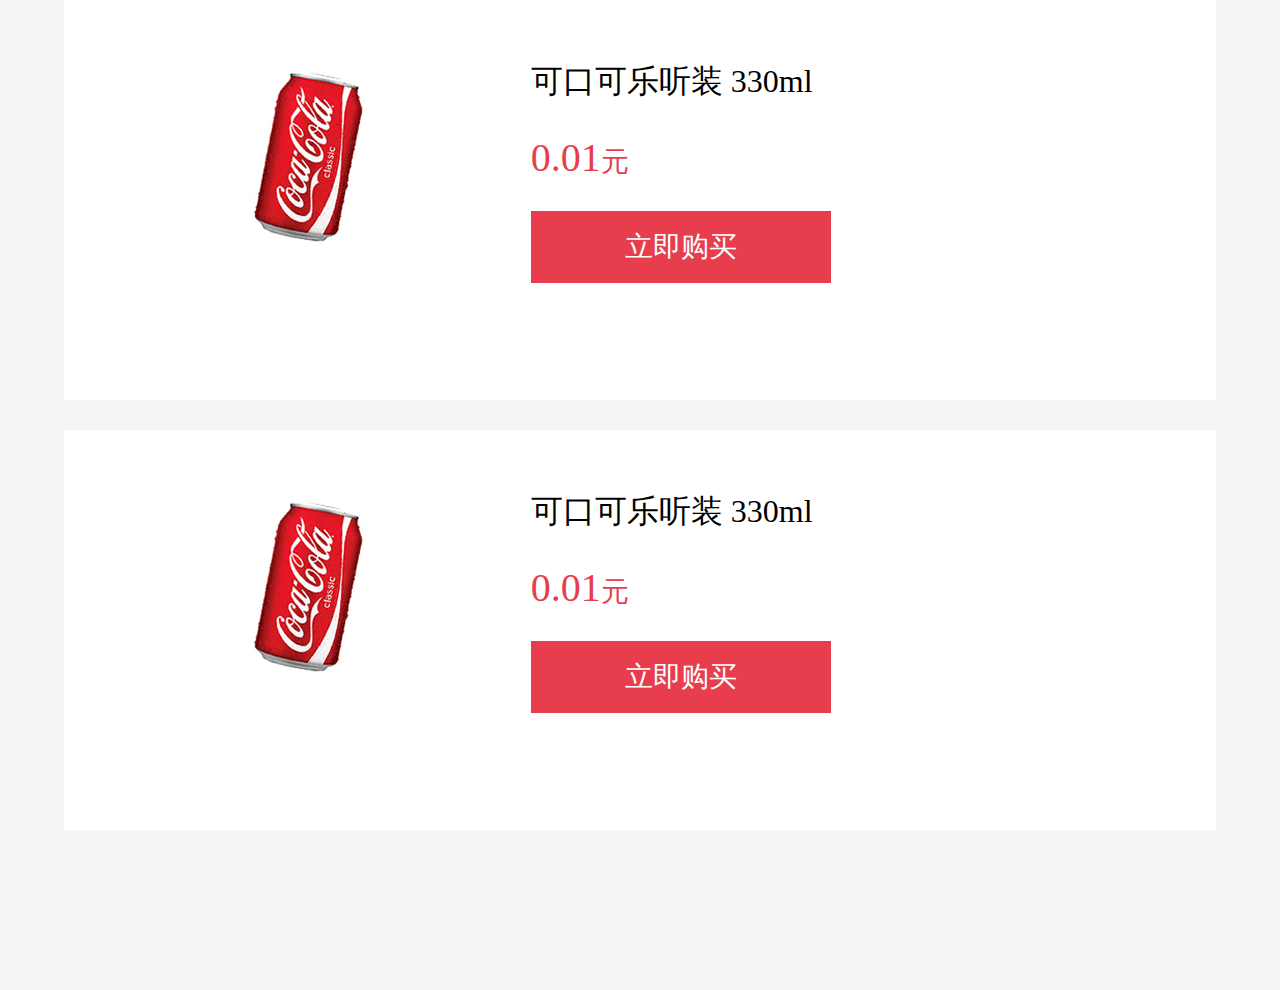
==== index.html @ e77fb910 "更新test" ====
<!DOCTYPE html>
<html>
<head lang="en">
    <meta charset="UTF-8">
    <meta name = "viewport" content="width=device-width,initial-scale=1.0,user-scalable = no">
    <meta name="apple-mobile-web-app-capable" content="yes">
    <meta name="apple-mobile-web-app-status-bar-style" content="black">
    <meta name="format-detection" content="email=no">
    <meta name="format-detection" content="telephone=no">
    <meta name="format-detection" content="address=no">
    <title>暴风商城</title>

    <link rel="stylesheet" href="css/reset.css" type="text/css"/>
    <link rel="stylesheet" href="css/index.css" type="text/css"/>

    <script src="js/jquery-1.7.2.min.js" type="text/javascript"></script>
    <script src="js/index.js" type="text/javascript"></script>
</head>
<body>

<!--content-->
<section class="content">
    <!--main-->
    <section class="main">
        <ul class="products">
            <li>
                <dl>
                    <dt><a href="#"><img src="images/keCo.png" alt=""/></a></dt>
                    <dd>
                        <h3 class="titleH">可口可乐听装 330ml</h3>
                        <p class="priceP">0.01<i>元</i></p>
                        <p><input type="submit" value="立即购买"  class="btnBuy"></p>
                    </dd>
                </dl>
            </li>
            <li>
                <dl>
                    <dt><a href="#"><img src="images/keCo.png" alt=""/></a></dt>
                    <dd>
                        <h3 class="titleH">可口可乐听装 330ml</h3>
                        <p class="priceP">0.01<i>元</i></p>
                        <p><input type="submit" value="立即购买"  class="btnBuy"></p>
                    </dd>
                </dl>
            </li>
        </ul>
    </section>
    <!--main end-->
</section>
<!--content end-->
</body>
</html>
---- css/index.css ----
html,body{
    height: 100%;
    background-color: #f5f5f5;
}
.top{
    width: 90%;
    height: 1rem;
    line-height: 1rem;
    font-size: 0.36rem;
    text-align: left;
    background: #e73d4d;
    color: #fff;
    padding-left: 10%;
}
.top span{
    position: absolute;
    left:0.6rem;
    top:0.01rem;
    display: block;
}
.top span:before{
    content: "";
    width: 0.22rem;
    height: 0.22rem;
    border-top:2px solid #fff;
    border-left:2px solid #fff;
    transform: rotate(-45deg);
    -webkit-transform: rotate(-45deg);
    position: absolute;
    left:-0.2rem;
    top:0.35rem;
}
.content{
  padding-bottom: 1.3rem;
}
.main{
    width: 90%;
    margin: 0 auto;
}
.logoImg{
    text-align: center;
    font-size: .32rem;
    margin: .65rem 0;
}

/*home*/
.products li{
    background-color: #fff;
    margin-bottom: .3rem;
    min-height: 4rem;
}
.products li dl{
    padding: .6rem .3rem .2rem;
    overflow: hidden;
}
.products dl dt{
    float: left;
    width: 40%
}
.products dl dd{
    width: 60%;
    float: left;
}
.products dl dt img{
    max-width: 90%;
    display: block;
    margin: 0 auto;
}
.products dl dd .titleH{
    font-size: .32rem;
    color: #000;
    margin-bottom: .3rem;
}
.products dl dd .priceP{
    color: #e73d4d;
    font-size: .4rem;
    margin-bottom: .3rem;
}
.products dl dd .priceP i{
    font-size: .28rem;
}
.btnBuy {
    width: 3rem;
    height: .72rem;
    line-height: .72rem;
    text-align: center;
    display: block;
    background-color: #e73d4d;
    color: #fff;
    font-size: .28rem;
}
/*login*/
.loginMain{
 font-size: .28rem;
}
.loginMain ul li{
    margin-top: .2rem;
    position: relative;
}
.loginMain ul li input{
    height: .94rem;
    width: 96%;
    line-height: .94rem;
    border: 1px  solid #dfdfdf;
    padding-left: .28rem;

}
.loginMain ul li span {
    display: none;
    color: #e73d4d;
    position: absolute;
    top: -9px;
    left: 20px;
}
.btnGroup{
    margin: .3rem 0;
}
.btnGroup .btnLogin{
    width:100%;
    height: .96rem;
    line-height: .96rem;
    display: inline-block;
    background-color: #e73d4d;
    color: #fff;
    text-align: center;
    font-size: .28rem;
}
.loginExtra{
    overflow: hidden;
}
.checkChange {
    width: 17px;
    height: 17px;
    display: inline-block;
    background: url("../images/ico/icoBox.png") no-repeat;
    background-position: -18px -1px;
    float: left;
    cursor: pointer;
    margin-left: -17px;
}
.checked {
    background-position: 0px -1px;
}
.loginExtra input {
    width: 17px;
    height: 17px;
    display: inline-block;
    filter: alpha(opacity=0);
    -moz-opacity: 0;
    -khtml-opacity: 0;
    opacity: 0;
    float: left;
    position: relative;
    z-index: -9999;
}
.loginExtra label {
    float: left;
}
.loginExtra a, .loginExtra label {
    color: #666;
    padding: 0 5px;
    height: .3rem;
    line-height: .3rem;
    display: inline-block;
}
.otherLogin{
    text-align: center;
    margin:40px 0 0;
    border-top: 1px solid #dfdfdf;
}
.otherLogin span{
    width: 2rem;
    height: .3rem;
    line-height: .3rem;
    text-align: center;
    display: block;
    position: absolute;
    left: 50%;
    margin-left: -50px;
    margin-top: -8px;
    z-index: 999;
    color: #666;
    background-color: #f5f5f5;
}
.otherLogin p a{
    display: inline-block;
    width: 51px;
    height: 51px;
    background: url("../images/ico/icoBox.png") no-repeat;
    margin-right: 30px;
    margin-top: 30px;
}
.otherLogin p a.sinA{
    background-position: -54px -23px;
}
.otherLogin p a.QQ{
    background-position: -108px -23px;
}
.otherLogin p a.weiXin{
    background-position: 0px -23px;
}
.registerOther{
    display: flex;
    justify-content:center;
    display: -webkit-box; /* Chrome 4+, Safari 3.1, iOS Safari 3.2+ */
    display: -moz-box; /* Firefox 17- */
    display: -webkit-flex; /* Chrome 21+, Safari 6.1+, iOS Safari 7+, Opera 15/16 */
    display: -moz-flex; /* Firefox 18+ */
    display: -ms-flexbox; /* IE 10 */
    display: flex; /* Chrome 29+, Firefox 22+, IE 11+, Opera 12.1/17/18, Android 4.4+ */
    margin: .3rem 0;
    height: .3rem;
    line-height: .3rem;
    color:#666;
}
.registerOther a{
    color: #666;
    font-size: .28rem;
}
.registerOther i.line{
    font-style: normal;
    padding: 0 .2rem;
}
.inputIn li input.inTextM {
    width: 50%;
}
.mobileMess{
    display: inline-block;
    width: 43%;
    margin-left: 1%;
    float: right;
}
.mobileMess a{
    display: inline-block;
    width: 100%;
    height: .92rem;
    border: 1px solid #e73d4d;
    background-color: #fffae5;
    color: #e73d4d;
    font-size: .16rem;
    text-align: center;
    line-height:.92rem;;
}
.mobileMess  img{
    width: 100%;
    height: .94rem;
}
.mobMess{
    float: right;
    position: absolute;
    right: 0;
    top: 0.2rem;
}
.mobMess a{
    display: block;
    width: 2rem;
    height: .6rem;
    line-height: .6rem;
    text-align: center;
    background-color: #e73d4d;
    border-radius: .3rem;
    color: #fff;
    font-size: .24rem;
}
.loginExtra a{
    color: #e73d4d;
}
/*payBy*/
.payTop{
    margin: .3rem 0;
}
.payTop p{
    font-size: .32rem;
    margin-bottom: .2rem;
}
.payTop ul{
    overflow: hidden;
}
.payTop ul li{
    width: 2.7rem;
    height: .86rem;
    border: 1px solid #ccc;
    float: left;
    margin-right: .25rem;
    margin-bottom: .25rem;
}
.payTop ul li:nth-child(2n){
    margin-right: 0;
}
/*address*/
.addressBo,.card,.goodsList{
    background-color: #fff;
    margin: 0 auto;
    padding: 5%;
    margin-bottom: .3rem;
}
.addressBo ul{
    display: flex;
    justify-content:space-between;
    display: -webkit-box; /* Chrome 4+, Safari 3.1, iOS Safari 3.2+ */
    display: -moz-box; /* Firefox 17- */
    display: -webkit-flex; /* Chrome 21+, Safari 6.1+, iOS Safari 7+, Opera 15/16 */
    display: -moz-flex; /* Firefox 18+ */
    display: -ms-flexbox; /* IE 10 */
    display: flex; /* Chrome 29+, Firefox 22+, IE 11+, Opera 12.1/17/18, Android 4.4+ */
    font-size: .24rem;
}
.addressBo ul li{
    position: relative;
    font-size: .28rem;
    color: #666;
}
.addressBo ul li:nth-child(1){
    width: 70%;
    float: left;
}
.addressBo ul li:nth-child(2){
    width: 30%;
    float: left;
}
.sendBy ul li:nth-child(1){
    width: 30%;
    float: left;
}
.sendBy ul li:nth-child(2){
    width: 60%;
    text-align: right;
    padding-right: 10%;
    float: left;
}
.addressBo p{
    line-height: .48rem;
}
.addressBo ul li span{
    display: block;
}
.addAdd i:nth-child(1){
    width: .34rem;
    height: .34rem;
    line-height: .34rem;
    border: 1px solid #666;
    display: inline-block;
    text-align: center;
    -webkit-border-radius: .1rem;
    border-radius: .1rem;
    margin-right: .1rem;
    font-size: .28rem;
}
.addressBo ul li b{
    font-size: .32rem;
    color: #000;
}
.addressBo ul li span:before{
    content: "";
    width: 0.24rem;
    height: 0.24rem;
    border-bottom:2px solid #ccc;
    border-right:2px solid #ccc;
    transform: rotate(-45deg);
    -webkit-transform: rotate(-45deg);
    position: absolute;
    right:0.2rem;
    top: 50%;
    margin-top: -0.12rem;
}
.noMar{
    margin: 0;
}
.card{
    margin-bottom: 0;
}
.card span{
    font-size: .28rem;
    display: block;
    width: 1.78rem;
    height: .78rem;
    line-height: .78rem;
    text-align: center;
    border: 1px solid #ccc;
    float: left;
    margin-right: .1rem;
}
.card .cardBox{
    margin: .2rem 0;
}
.card .cardBox p.carT{
    display: flex;
    justify-content:space-between;
    display: -webkit-box; /* Chrome 4+, Safari 3.1, iOS Safari 3.2+ */
    display: -moz-box; /* Firefox 17- */
    display: -webkit-flex; /* Chrome 21+, Safari 6.1+, iOS Safari 7+, Opera 15/16 */
    display: -moz-flex; /* Firefox 18+ */
    display: -ms-flexbox; /* IE 10 */
    display: flex; /* Chrome 29+, Firefox 22+, IE 11+, Opera 12.1/17/18, Android 4.4+ */
}
h3{
    font-size: .28rem;
    color: #666;
}
.card .cardBox span.selected{
    border: 1px solid #e73d4d;
    color: #e73d4d;
}
.carExtr{
    height: .6rem;
    display: none;
}
.carExtr input{
    width: 94%;
    height: .6rem;
    line-height: .6rem;
    padding-left: 5%;
    border: 1px solid #ccc;
    vertical-align: top;
    margin-top: .2rem;
}
.carExtr input:focus{
    border: 1px solid #e73d4d;
}
.borBtoom{
    border-bottom: 1px solid #eee;
}
.Discount{
    display: block;
    display: flex;
    justify-content: space-between;
    display: -webkit-box; /* Chrome 4+, Safari 3.1, iOS Safari 3.2+ */
    display: -moz-box; /* Firefox 17- */
    display: -webkit-flex; /* Chrome 21+, Safari 6.1+, iOS Safari 7+, Opera 15/16 */
    display: -moz-flex; /* Firefox 18+ */
    display: -ms-flexbox; /* IE 10 */
    display: flex; /* Chrome 29+, Firefox 22+, IE 11+, Opera 12.1/17/18, Android 4.4+ */
}
.Discount input{
    width: 60%;
}
.Discount .button{
    width: 1.5rem;
    height: .64rem;
    line-height: .64rem;
    border: 1px solid #ccc;
    margin-top: .2rem;
    text-align: center;
    background-color: #fff;
    padding: 0;
    color: #666;
}
.goodsList{
    display: flex;
    justify-content: space-between;
    font-size: .24rem;
    margin: .3rem 0 0;
    display: -webkit-box; /* Chrome 4+, Safari 3.1, iOS Safari 3.2+ */
    display: -moz-box; /* Firefox 17- */
    display: -webkit-flex; /* Chrome 21+, Safari 6.1+, iOS Safari 7+, Opera 15/16 */
    display: -moz-flex; /* Firefox 18+ */
    display: -ms-flexbox; /* IE 10 */
    display: flex; /* Chrome 29+, Firefox 22+, IE 11+, Opera 12.1/17/18, Android 4.4+ */
}
.goodsList h3{
    font-size: .24rem;
}
.goodsList img{
    width:100%;
    height: .7rem;
    display: block;
}
.goodsList div:nth-child(1){
    width: 15%;
}
.goodsList div:nth-child(2){
    width: 70%;
}
.goodsList div:nth-child(3){
    width: 15%;
}
.colorOr{
    color: #e73d4d;
}
.goodsInfo ul{
    font-size: .28rem;
    color: #666;
}
/*pay*/
.pay{
    display: flex;
    justify-content: space-between;
    display: -webkit-box; /* Chrome 4+, Safari 3.1, iOS Safari 3.2+ */
    display: -moz-box; /* Firefox 17- */
    display: -webkit-flex; /* Chrome 21+, Safari 6.1+, iOS Safari 7+, Opera 15/16 */
    display: -moz-flex; /* Firefox 18+ */
    display: -ms-flexbox; /* IE 10 */
    display: flex; /* Chrome 29+, Firefox 22+, IE 11+, Opera 12.1/17/18, Android 4.4+ */
    width: 100%;
    height: 1rem;
    line-height: 1rem;
    text-align: center;
    font-size: 0.36rem;
    position: fixed;
    bottom: 0;
    left: 0;
    background-color: #e73d4d;
    border-top: 1px solid #dfdfdf;
}
.pay a{
    width: 50%;
    height: 1rem;
    line-height: 1rem;
    text-align: center;
    font-size: .36rem;
    display: block;
    color: #fff;
}
.pay a:nth-child(1){
    background-color: #fff;
    color: #e73d4d;
}
/*�޸ĵ�ַ*/
.modifyAd{
    margin: .3rem 0 .3rem;
    background-color: #fff;
}
.modifyAd li{
    height: .8rem;
    line-height: .8rem;
    border-bottom: 1px solid #ccc;
    padding: .2rem;
    display: flex;
    justify-content: space-between;
    display: -webkit-box; /* Chrome 4+, Safari 3.1, iOS Safari 3.2+ */
    display: -moz-box; /* Firefox 17- */
    display: -webkit-flex; /* Chrome 21+, Safari 6.1+, iOS Safari 7+, Opera 15/16 */
    display: -moz-flex; /* Firefox 18+ */
    display: -ms-flexbox; /* IE 10 */
    display: flex; /* Chrome 29+, Firefox 22+, IE 11+, Opera 12.1/17/18, Android 4.4+ */
}
.modifyAd li label{
     font-size: .28rem;
     color: #999;
     width: 20%;
 }
.modifyAd li input{
    font-size: .28rem;
    color: #000;
    width:77%;
    padding-left: 3%;
    border: none;
}
.del a:nth-child(1){
    color: #999;
}
.saveAdd a:nth-child(1){
    width: 100%;
    background-color: #e73d4d;
    color: #fff;
}
.manageAd{
    background-color: #fff;
}
.manageAd li{
    padding: 5%;
    display: flex;
    justify-content: space-between;
    display: -webkit-box; /* Chrome 4+, Safari 3.1, iOS Safari 3.2+ */
    display: -moz-box; /* Firefox 17- */
    display: -webkit-flex; /* Chrome 21+, Safari 6.1+, iOS Safari 7+, Opera 15/16 */
    display: -moz-flex; /* Firefox 18+ */
    display: -ms-flexbox; /* IE 10 */
    display: flex; /* Chrome 29+, Firefox 22+, IE 11+, Opera 12.1/17/18, Android 4.4+ */
    border-bottom: 1px solid #eee;
    position: relative;
}
.manageAd .befTar{
    width: 10%;
    text-align: center;
    position: relative;
}
.manageAd .befTar span{
    width: .46rem;
    height: .46rem;
    line-height: .46rem;
    text-align: center;
    color: #fff;
    background-color: #fff;
    border: 1px solid #ccc;
    border-radius: 50%;
    font-size: .36rem;
    display: block;
    position: absolute;
    left: 50%;
    top: 50%;
    margin-top: -.23rem;
    margin-left: -.23rem;
}
.manageAd .selected span{
    background-color: #e73d4d;
    border: 1px solid #e73d4d;
}
.manageAd .addBox{
    width: 70%;
    font-size: .28rem;
}
.manageAd .addBox p{
    color: #666;
    line-height: .38rem;
}
.manageAd .addTarget{
    width: 15%;
}
.addTarget a{
    display: block;
    width: 100%;
    height: 1rem;
}
.addTarget span,.manageAd .befTar span{
    display: block;
}
.addTarget span:before {
    content: "";
    width: 0.25rem;
    height: 0.25rem;
    border-bottom: 2px solid #ccc;
    border-right: 2px solid #ccc;
    transform: rotate(-45deg);
    -webkit-transform: rotate(-45deg);
    position: absolute;
    right: 0.4rem;
    top: 50%;
    margin-top: -0.125rem;
}
.manageAd .befTar span:before {
    content: "";
    width: 0.22rem;
    height: 0.12rem;
    border-top: 3px solid #fff;
    border-right: 3px solid #fff;
    position: absolute;
    left: 0.08rem;
    top: 50%;
    margin-top: -0.15rem;
    transform:rotate(125deg);
    -webkit-transform: rotate(125deg);
}

/**/
/*order*/
.listInfo{
    padding: 5%;
    background-color: #fff;
    margin-bottom: .3rem;
}
.listInfo table{
    font-size: .28rem;
    color: #666;
}
.listInfo table b{
    color: #000;
}
.listInfo table tr{
    display: flex;
    justify-content: space-between;
    display: -webkit-box; /* Chrome 4+, Safari 3.1, iOS Safari 3.2+ */
    display: -moz-box; /* Firefox 17- */
    display: -webkit-flex; /* Chrome 21+, Safari 6.1+, iOS Safari 7+, Opera 15/16 */
    display: -moz-flex; /* Firefox 18+ */
    display: -ms-flexbox; /* IE 10 */
    display: flex; /* Chrome 29+, Firefox 22+, IE 11+, Opera 12.1/17/18, Android 4.4+ */
}
.listInfo table td{
    line-height: .42rem;
}
.listInfo table td:nth-child(1){
    width:25%;
    text-align: right;
    padding-right: 5%;
}
.listInfo table td:nth-child(2){
    width: 70%;
}
.gdList{
    background-color: #fff;
}
.gdList .listTitle{
    font-size: .28rem;
    color: #999;
    height: .6rem;
    line-height: .6rem;
    border-bottom: 1px solid  #dfdfdf;
    padding:2% 5%;
}
.gdListInfo{
    padding: 2% 5%;
}
.gdListInfo tr td{
    float: left;
    font-size: .28rem;
    padding: 2% 0 .3rem;
}
.gdListInfo tr td:nth-child(1){
    width: 20%;
}
.gdListInfo tr td:nth-child(2){
    padding:2% 2% .3rem 4%;
    width: 54%;
}
.gdListInfo tr td:nth-child(3){
    width: 20%;
}
.gdListInfo tr td:nth-child(3) a{
    display: block;
    width: 98%;
    height: .6rem;
    line-height: .6rem;
    text-align: center;
    border: 1px solid #ccc;
    -webkit-border-radius: 2rem;
    border-radius: .2rem;
}
.gdListInfo tr td:nth-child(1) img{
    width: 96%;
    border: 1px solid #ccc;
    padding: 2%;
}
.gdListInfo h3 a{
    color: #000;
}
.payOrder{
    background-color: #fff;
}
.payOrder span{
    width: 44%;
    font-size: .32rem;
    color: #e73d4d;
    display: block;
    float: left;
    background-color: #fff;
    text-align: left;
    padding-left: 4%;
}
.payOrder a{
    font-size: .32rem;
    width: 27%;
    display: block;
    float: right;
    background-color: #e73d4d;
}
.payOrder a.cancel{
    background-color: #fff;
    color: #999;
}
.wuLiu a{
    background-color: #fff;
    color: #999;
    border: 1px solid #ccc;
    height: .6rem;
    line-height: .6rem;
    margin-top: .2rem;
    margin-right: .1rem;
    -webkit-border-radius: 2rem;
    border-radius: .2rem;
}
/*��������*/
.contentOrderC{
    bottom: 0;
}
.orderStateBox{
    background-color: #fff;
    margin-bottom: .3rem;
}
.orderState{
    padding: 2% 4%;
    overflow: hidden;
}
.orderState .orderStateL{
    font-size: .28rem;
    color: #666;
    float: left;
    line-height: .32rem;
    padding: 4% 0;
}
.orderState .orderStateR{
    font-size: .30rem;
    color: #e73d4d;
    float: right;
    line-height: .6rem;
}
.orderList{
    border: 1px solid #dfdfdf;
    border-left: 0;
    border-right: 0;
}
.orderBtnGroup{
    height: .64rem;
    overflow: hidden;
    padding:4%;
}
.orderBtnGroup a{
    display: block;
    float: right;
    width: 1.58rem;
    height: .64rem;
    line-height: .64rem;
    text-align: center;
    border: 1px solid #dfdfdf;
    -webkit-border-radius: 2rem;
    border-radius: .2rem;
    margin-left: .3rem;
    font-size: .28rem;
}
.orderBtnGroup a.payBtn{
    background-color: #e73d4d;
    border: 1px solid #e73d4d;
    color: #fff;
}

/*���������˵�*/
.cityBox{
    font-size: .28rem;
    color: #000;
    width: 77%;
    padding-left: 3%;
    border: none;
}
.diZhi{
    height: .5rem;
    line-height: .5rem;
    padding-left: .2rem;
    font-size: .28rem;
}
.lineDiZhi{
    display: block;
    height: .3rem;
    width: .1rem;
    background-color: #e73d4d;
    float: left;
}
.titleSpan{
    float: left;
    height: .3rem;
    line-height: .3rem;
    display: block;
    padding-left: .2rem;
}
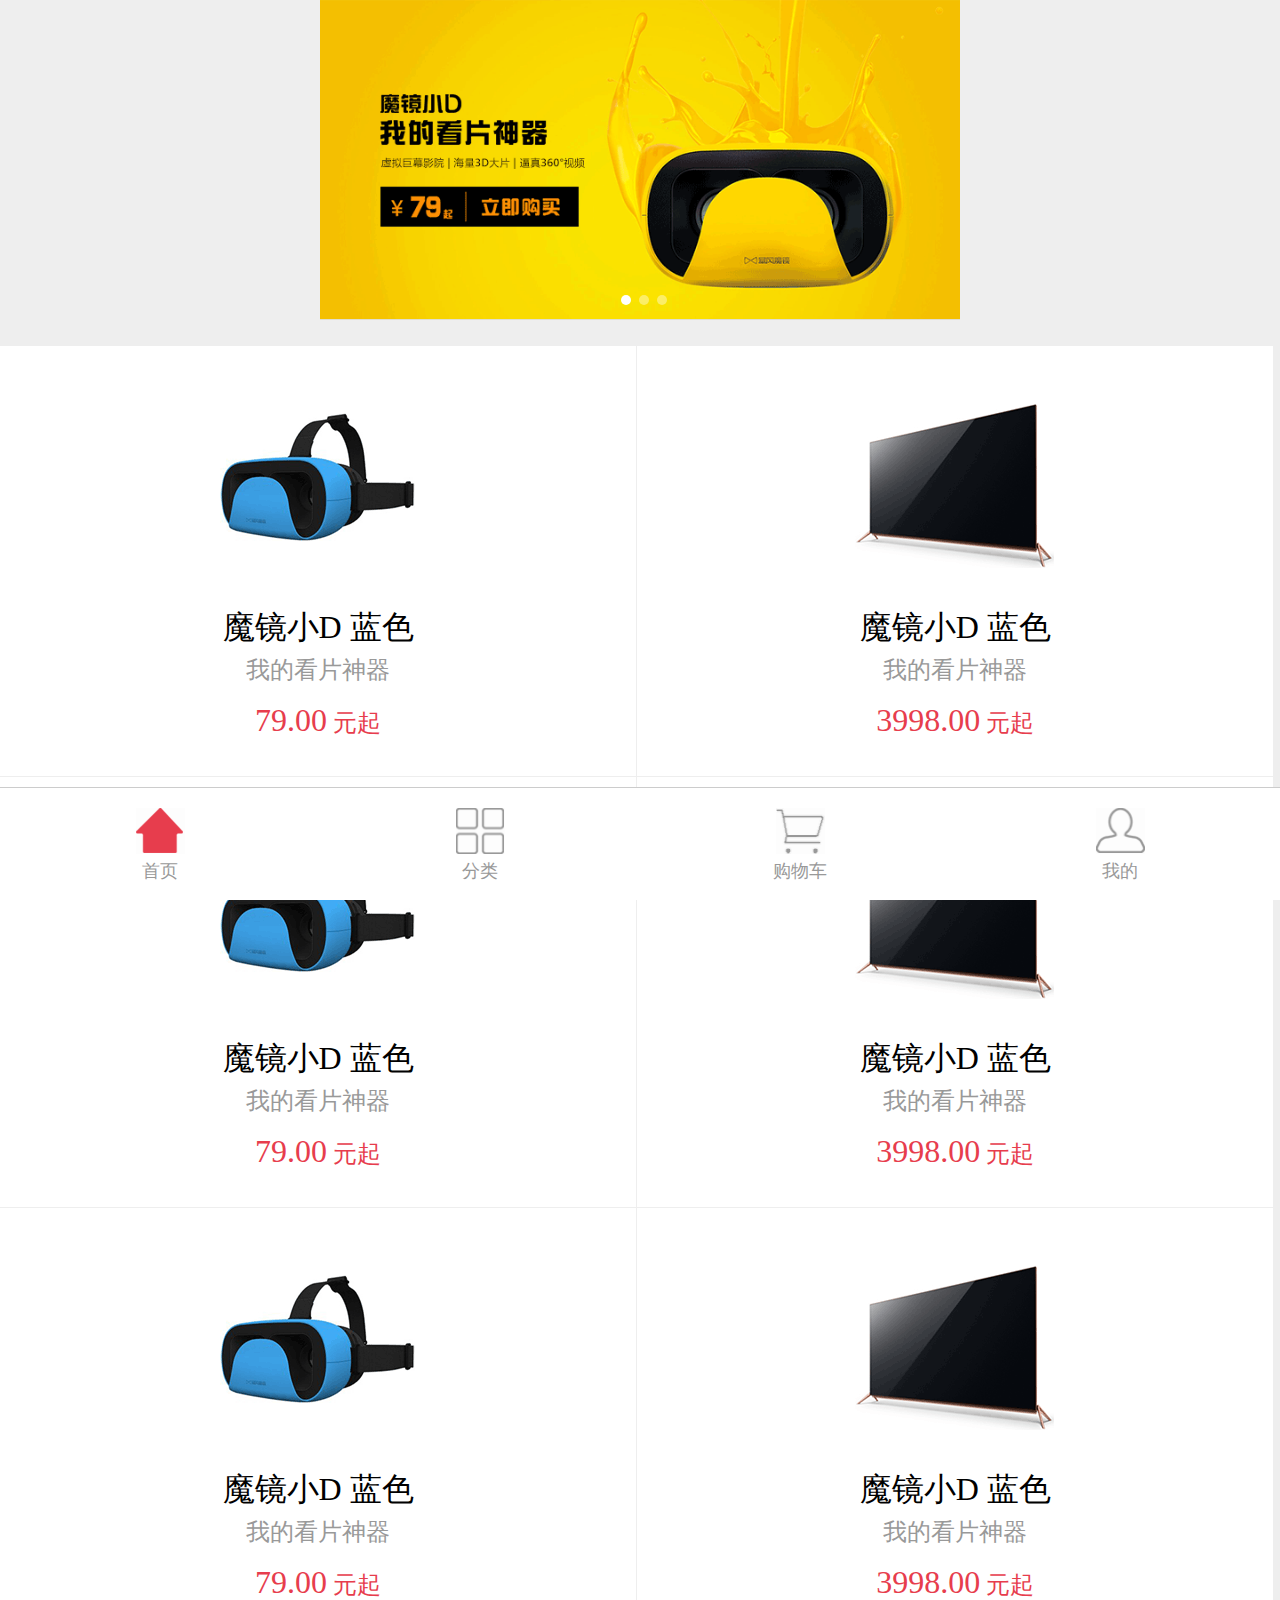
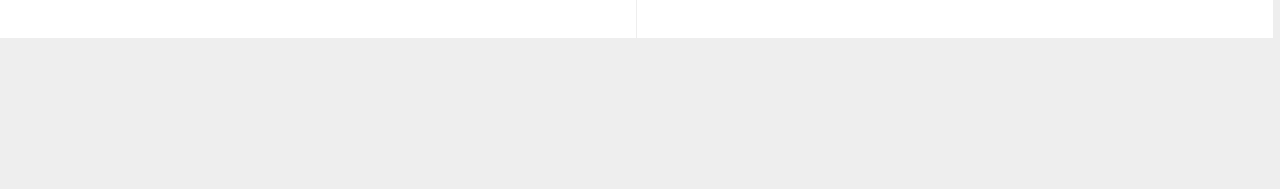
==== commit abf461f6: "更新index" ====
--- a/index.html
+++ b/index.html
@@ -9,44 +9,149 @@
     <meta name="format-detection" content="telephone=no">
     <meta name="format-detection" content="address=no">
     <title>暴风商城</title>
-
     <link rel="stylesheet" href="css/reset.css" type="text/css"/>
-    <link rel="stylesheet" href="css/index.css" type="text/css"/>
+    <link rel="stylesheet" href="css/index2.css" type="text/css"/>
+    <link rel="stylesheet" href="css/idangerous.swiper.css" type="text/css"/>
 
     <script src="js/jquery-1.7.2.min.js" type="text/javascript"></script>
     <script src="js/index.js" type="text/javascript"></script>
 </head>
 <body>
-
-<!--content-->
-<section class="content">
-    <!--main-->
-    <section class="main">
-        <ul class="products">
-            <li>
-                <dl>
-                    <dt><a href="#"><img src="images/keCo.png" alt=""/></a></dt>
-                    <dd>
-                        <h3 class="titleH">可口可乐听装 330ml</h3>
-                        <p class="priceP">0.01<i>元</i></p>
-                        <p><input type="submit" value="立即购买"  class="btnBuy"></p>
-                    </dd>
-                </dl>
+<!--banner-->
+<!--<div class="banner">
+    <img src="images/banner.png"/>
+</div>-->
+<div class="choose_tasks">
+    <div class="swiper-container" style="cursor: -webkit-grab;">
+        <ul class="swiper-wrapper">
+            <li class="swiper-slide swiper-slide1">
+               <a href="#"><img src="images/banner.png"></a>
             </li>
-            <li>
-                <dl>
-                    <dt><a href="#"><img src="images/keCo.png" alt=""/></a></dt>
-                    <dd>
-                        <h3 class="titleH">可口可乐听装 330ml</h3>
-                        <p class="priceP">0.01<i>元</i></p>
-                        <p><input type="submit" value="立即购买"  class="btnBuy"></p>
-                    </dd>
-                </dl>
+            <li class="swiper-slide swiper-slide1">
+                <a href="#"><img src="images/banner.png"></a>
+            </li>
+            <li class="swiper-slide swiper-slide1 swiper-slide-visible swiper-slide-active">
+                <a href="#"><img src="images/banner.png"></a>
             </li>
         </ul>
-    </section>
-    <!--main end-->
-</section>
-<!--content end-->
+        <div class="pagination"><span class="swiper-pagination-switch swiper-visible-switch swiper-active-switch"></span></div>
+    </div>
+</div>
+<!--banner end-->
+<!--main-->
+<div class="main">
+    <ul class="mainList">
+        <li>
+            <dl>
+                <dt><a href="商品详情页.html"><img src="images/pp.png"/></a></dt>
+                <dd>
+                    <h3>魔镜小D 蓝色</h3>
+                    <p>我的看片神器</p>
+                    <p class="price">79.00<i>&nbsp;元起</i></p>
+                </dd>
+            </dl>
+        </li>
+        <li>
+            <dl>
+                <dt><a href="#"><img src="images/pp2.png"/></a></dt>
+                <dd>
+                    <h3>魔镜小D 蓝色</h3>
+                    <p>我的看片神器</p>
+                    <p class="price">3998.00<i>&nbsp;元起</i></p>
+                </dd>
+            </dl>
+        </li>
+        <li>
+            <dl>
+                <dt><a href="商品详情页.html"><img src="images/pp.png"/></a></dt>
+                <dd>
+                    <h3>魔镜小D 蓝色</h3>
+                    <p>我的看片神器</p>
+                    <p class="price">79.00<i>&nbsp;元起</i></p>
+                </dd>
+            </dl>
+        </li>
+        <li>
+            <dl>
+                <dt><a href="#"><img src="images/pp2.png"/></a></dt>
+                <dd>
+                    <h3>魔镜小D 蓝色</h3>
+                    <p>我的看片神器</p>
+                    <p class="price">3998.00<i>&nbsp;元起</i></p>
+                </dd>
+            </dl>
+        </li>
+        <li>
+            <dl>
+                <dt><a href="商品详情页.html"><img src="images/pp.png"/></a></dt>
+                <dd>
+                    <h3>魔镜小D 蓝色</h3>
+                    <p>我的看片神器</p>
+                    <p class="price">79.00<i>&nbsp;元起</i></p>
+                </dd>
+            </dl>
+        </li>
+        <li>
+            <dl>
+                <dt><a href="#"><img src="images/pp2.png"/></a></dt>
+                <dd>
+                    <h3>魔镜小D 蓝色</h3>
+                    <p>我的看片神器</p>
+                    <p class="price">3998.00<i>&nbsp;元起</i></p>
+                </dd>
+            </dl>
+        </li>
+    </ul>
+</div>
+<!--main end-->
+<div class="clear"></div>
+<!--footer-->
+<div class="hFooter">
+    <div class="fNav">
+        <a href="#">
+            <img src="images/ico/home1.png"/>
+        </a>
+        <p>首页</p>
+    </div>
+    <div class="fNav">
+        <a href="#">
+            <img src="images/ico/mo.png"/>
+        </a>
+        <p>分类</p>
+    </div>
+    <div class="fNav">
+        <a href="orderDetial.html">
+            <img src="images/ico/chart.png"/>
+        </a>
+        <p>购物车</p>
+    </div>
+    <div class="fNav">
+        <a href="orderCenter.html">
+            <img src="images/ico/pers.png"/>
+        </a>
+        <p>我的</p>
+    </div>
+</div>
+<!--footer end-->
+<script type="text/javascript" src="js/idangerous.swiper.min.js"></script>
+<script type="text/javascript">
+    //swiper轮播插件初始化
+    $(document).ready(function(){
+        var mySwiper = new Swiper('.swiper-container',{
+            pagination: '.pagination',
+            loop:true,
+            grabCursor: true,
+            paginationClickable: true,
+            autoplay:3000,
+            autoplayDisableOnInteraction:false,
+            calculateHeight:true
+        });
+
+        $(".swiper-wrapper div").each(function(){
+            $(this).css("display","block");
+        });
+
+    });
+</script>
 </body>
 </html>--- a/css/index2.css
+++ b/css/index2.css
@@ -0,0 +1,484 @@
+.return{
+    height: .9rem;
+    background-color: #fff;
+}
+.return span {
+    position: absolute;
+    left: 0.6rem;
+    top: 0.01rem;
+    display: block;
+}
+.return span:before {
+    content: "";
+    width: 0.22rem;
+    height: 0.22rem;
+    border-top: 2px solid #999;
+    border-left: 2px solid #999;
+    transform: rotate(-45deg);
+    -webkit-transform: rotate(-45deg);
+    position: absolute;
+    left: -0.2rem;
+    top: 0.35rem;
+}
+.return .share{
+    width: .45rem;
+    height: .41rem;
+    display: block;
+    float: right;
+    background: url("../images/ico/share.jpg") no-repeat;
+    background-size: contain;
+    margin-right: .3rem;
+    margin-top: .3rem;
+}
+.goodsChange{
+    background-color: #fff;
+    margin-bottom: .3rem;
+    margin-top: -1px;
+}
+/*��Ʒ����ҳ��ʽ*/
+.goodsChangeImgs .choose_tasks .swiper-container{
+    margin-bottom: .3rem;
+}
+.goodsChangeImgs .swiper-container{
+    overflow: visible;
+}
+.goodsChangeImgs .swiper-slide img{
+    width: 50%;
+    margin: 0 auto;
+    display: block;
+    min-width: 50%;
+    max-width: 50%;
+}
+.goodsChangeImgs .swiper-pagination-switch {
+    background: #b2b2b2;
+    opacity: 1;
+    filter: alpha(opacity=100);
+}
+.goodsChangeImgs .swiper-active-switch {
+    background: #333;
+}
+.goodsChangeImgs  .pagination{
+    bottom: -10px;
+}
+.goodsInfoC{
+    margin-top: .5rem;
+}
+    /**/
+.goodsInfo h3,.goodsInfo p{
+    font-size: .36rem;
+    padding: 0rem .3rem;
+    height: .36rem;
+    line-height: .36rem;
+    margin-bottom: .2rem;
+}
+.goodsInfo p{
+    color: #e73d4d;
+    padding: 0 .3rem .3rem;
+}
+.goodsInfo p i{
+    font-size: .24rem;
+}
+.selectedTag{
+    height: .9rem;
+    line-height: .9rem;
+    margin-bottom: .3rem;
+    padding: 0 .3rem;
+    background-color: #fff;
+    font-size: .28rem;
+}
+.selectedTag span{
+    margin-right:.2rem;
+}
+.colo1{
+    color: #666;
+}
+.selectedTag em{
+    display: block;
+    position: relative;
+}
+.selectedTag em:before {
+    content: "";
+    width: 0.2rem;
+    height: 0.2rem;
+    border-top: 2px solid #999;
+    border-left: 2px solid #999;
+    transform: rotate(-225deg);
+    -webkit-transform: rotate(-225deg);
+    position: absolute;
+    right: .2rem;
+    top: -0.55rem;
+}
+.comment{
+    margin-bottom: .3rem;
+    background-color: #fff;
+    height: 100%;
+    overflow: hidden;
+}
+.goodsIntroduce{
+    margin-bottom: 1.2rem;
+}
+.commentTitle{
+    font-size: .28rem;
+    color: #666;
+    height: .72rem;
+    line-height: .72rem;
+    border-bottom: 1px solid #ccc;
+    margin: 0 0 0 .3rem;
+}
+.commentList dl{
+    padding: .3rem 0;
+    margin: 0 0 0 .3rem;
+    border-bottom: 1px solid #ccc;
+    height: 100%;
+    overflow: hidden;
+ }
+.commentList dl dt{
+    width:15%;
+    float: left;
+}
+.commentList dl dt img{
+    max-width: .7rem;
+    max-height: .7rem;
+}
+.commentList dl dd{
+    width: 85%;
+    float: left;
+}
+.commentTime{
+    height: .4rem;
+    overflow: hidden;
+}
+.commentTime .score,.commentTime .time{
+    float: left;
+}
+.commentTime .time{
+    width: 2.5rem;
+    font-size: .24rem;
+    color: #999;
+    float: right;
+    margin-right: .2rem;
+}
+.commentC .userComment{
+    padding-bottom: 10px;
+}
+.commentC p,.answer{
+    font-size: .28rem;
+    padding-right: .2rem;
+}
+.answer{
+    padding-top: 10px;
+    border-top: 1px solid #ccc;
+    color: #666;
+}
+.answer a{
+    color: #e73d4d;
+}
+.moreComment{
+    font-size: .28rem;
+    color: #666;
+    text-align: center;
+    height: .7rem;
+    line-height: .7rem;
+}
+.moreComment em{
+    width: .21rem;
+    height: .23rem;
+    background: url("../images/ico/rightArrow.png") no-repeat;
+    background-size: contain;
+    display: inline-block;
+}
+.goodsImg img{
+    max-width: 100%;
+}
+.footer{
+    height: .95rem;
+    width: 100%;
+    line-height: .95rem;
+    background: #fff;
+    position: fixed;
+    left: 0;
+    bottom: 0;
+}
+.buyBtn{
+    width: 4.5rem;
+    height: .72rem;
+    line-height: .72rem;
+    text-align: center;
+    color: #fff;
+    background: #e73d4d;
+    font-size: .28rem;
+    margin: 0 auto;
+    position: absolute;
+    left: 50%;
+    top: 50%;
+    margin-left: -2.25rem;
+    margin-top: -.36rem;
+}
+.footer .home{
+    display: block;
+    width: .42rem;
+    height: .72rem;
+    margin-left: .3rem;
+}
+.footer .home img{
+    max-width: .42rem;
+    vertical-align: middle;
+}
+/*tagLayer*/
+.tagLayer{
+    display: none;
+    position: fixed;
+    left: 0;
+    bottom: 0;
+    z-index:1;
+}
+.mask{
+    width: 100%;
+    height: 100%;
+    background: rgba(0,0,0,.5);
+    position: fixed;
+    left: 0;
+    top: 0;
+    z-index: 2;
+}
+.tagBox{
+    width: 100%;
+    height:9rem;
+    margin: 0 auto;
+    background-color: #fff;
+    position: fixed;
+    z-index: 3;
+    left: 0;
+    bottom:0;
+    overflow-y: scroll;
+}
+.closed{
+    height: .42rem;
+}
+.closed .close{
+    width: .42rem;
+    height: .42rem;
+    display: block;
+    float: right;
+    background: url("../images/ico/closed.png") no-repeat;
+    background-size: contain;
+    margin: .2rem .3rem 0 0;
+}
+.tagBoxC{
+    padding-bottom: 1.5rem;
+}
+.tagBox dl{
+    margin:0 .3rem;
+    height: 100%;
+    overflow: hidden;
+}
+.tagBox dl.colo{
+    margin-top: .3rem;
+}
+.tagBox dt{
+    font-size: .32rem;
+    margin: 0  0 .3rem;
+}
+.tagBox dd ul{
+    height: 100%;
+    overflow: hidden;
+}
+.tagBox dd ul li{
+    padding: 0 .3rem;
+    height: .72rem;
+    line-height: .72rem;
+    float: left;
+    border: 1px solid #ccc;
+    font-size: .28rem;
+    margin-right: .2rem;
+    margin-bottom: .2rem;
+    cursor: pointer;
+}
+.tagBox dd ul li.selected{
+    border: 1px solid #e73d4d;
+    color: #e73d4d;
+}
+.tagBox dd ul li.disable{
+    background-color: #f0f0f0;
+    border: 1px solid #f0f0f0;
+}
+.decrement,.increment{
+    width: .6rem;
+    height: .6rem;
+    text-align: center;
+    line-height: .55rem;
+    font-size: .6rem;
+    color: #fff;
+    background-color: #ccc;
+    display: inline-block;
+    border: 1px solid #ccc;
+    float: left;
+}
+.increment{
+    background-color: #e73d4d;
+    border: 1px solid #e73d4d;
+}
+#buy-num{
+    width: 1.2rem;
+    height: .6rem;
+    line-height: .6rem;
+    text-align: center;
+    font-size: .28rem;
+    color: #999;
+    border: 1px solid #ccc;
+    float: left;
+    margin: 0 .1rem;
+}
+.btnSure{
+    width:100%;
+    height: .96rem;
+    line-height: .96rem;
+    text-align: center;
+    color: #fff;
+    background-color: #e73d4d;
+    font-size: .32rem;
+    margin: .5rem auto 0;
+    -webkit-border-radius: 3px;
+    border-radius: 3px;
+    clear: both;
+    position: fixed;
+    left: 0;
+    bottom: 0;
+
+}
+/*home*/
+.banner{
+    width: 100%;
+}
+.banner img{
+    width: 100%;
+}
+/*main*/
+.main{
+    width: 100%;
+    height: 100%;
+    overflow: hidden;
+    padding-bottom: 1.5rem;
+}
+.mainList{
+    width: 100%;
+}
+.mainList li{
+    width:49.7%;
+    float: left;
+    margin-right: 1px;
+    background-color: #fff;
+    padding: .2rem 0;
+    min-height: 3.9rem;
+    margin-bottom: 1px;
+}
+.mainList li dt{
+    padding: .2rem 0;
+}
+.mainList li img{
+    max-width: 2rem;
+    max-height: 2rem;
+    display: block;
+    vertical-align: middle;
+    margin: 0 auto;
+}
+.mainList li:nth-child(2n){
+    margin-right: 0;
+}
+.mainList li dd h3{
+    font-size: .32rem;
+    text-align: center;
+}
+.mainList li dd p{
+    font-size: .24rem;
+    color: #999;
+    text-align: center;
+    line-height: .4rem;
+}
+.mainList li dd p.price{
+    font-size: .32rem;
+    color: #e73d4d;
+    line-height: .6rem;
+}
+.mainList li dd p.price i{
+    font-size: .24rem;
+}
+/*hFooter*/
+.hFooter{
+    width: 100%;
+    height: .92rem;
+    background-color: #fff;
+    border-top: 1px solid #ccc;
+    position: fixed;
+    left: 0;
+    bottom: 0;
+    padding: .2rem 0 0;
+}
+.fNav{
+    float: left;
+    width: 25%;
+}
+.fNav a img{
+    width: .49rem;
+    height: .46rem;
+    display: block;
+    margin: 0 auto;
+}
+.fNav p{
+    font-size: .18rem;
+    color: #999;
+    text-align: center;
+    line-height: .35rem;
+}
+/*banner*/
+.choose_tasks .swiper-container {
+    width: 100%;
+    min-width: 320px;
+    margin: 0 auto;
+    margin-bottom: .2rem;
+}
+/*�ֲ�*/
+.swiper-container {
+    width: 100%;
+    max-width: 640px;
+    min-width: 320px;
+    margin: 0 auto;
+}
+.pagination {
+    position: absolute;
+    left: 0;
+    text-align: center;
+    bottom: 15px;
+    width: 100%;
+}
+.swiper-pagination-switch {
+    display: inline-block;
+    width: 10px;
+    height: 10px;
+    border-radius: 20px;
+    background: #fff;
+    opacity: 0.4;
+    filter: alpha(opacity=40);
+    margin: 0 0 0 8px;
+    cursor: pointer;
+}
+.swiper-active-switch {
+    background: #fff;
+    opacity: 1;
+    filter: alpha(opacity=100);
+}
+.swiper-slide {
+    position: relative;
+}
+.swiper-slide img {
+    width: 100%;
+    max-width: 640px;
+    min-width: 320px;
+    margin: 0 auto;
+}
+.goodsChangeImg img{
+    width: 50%;
+    display: block;
+    margin: 0 auto;
+}
+
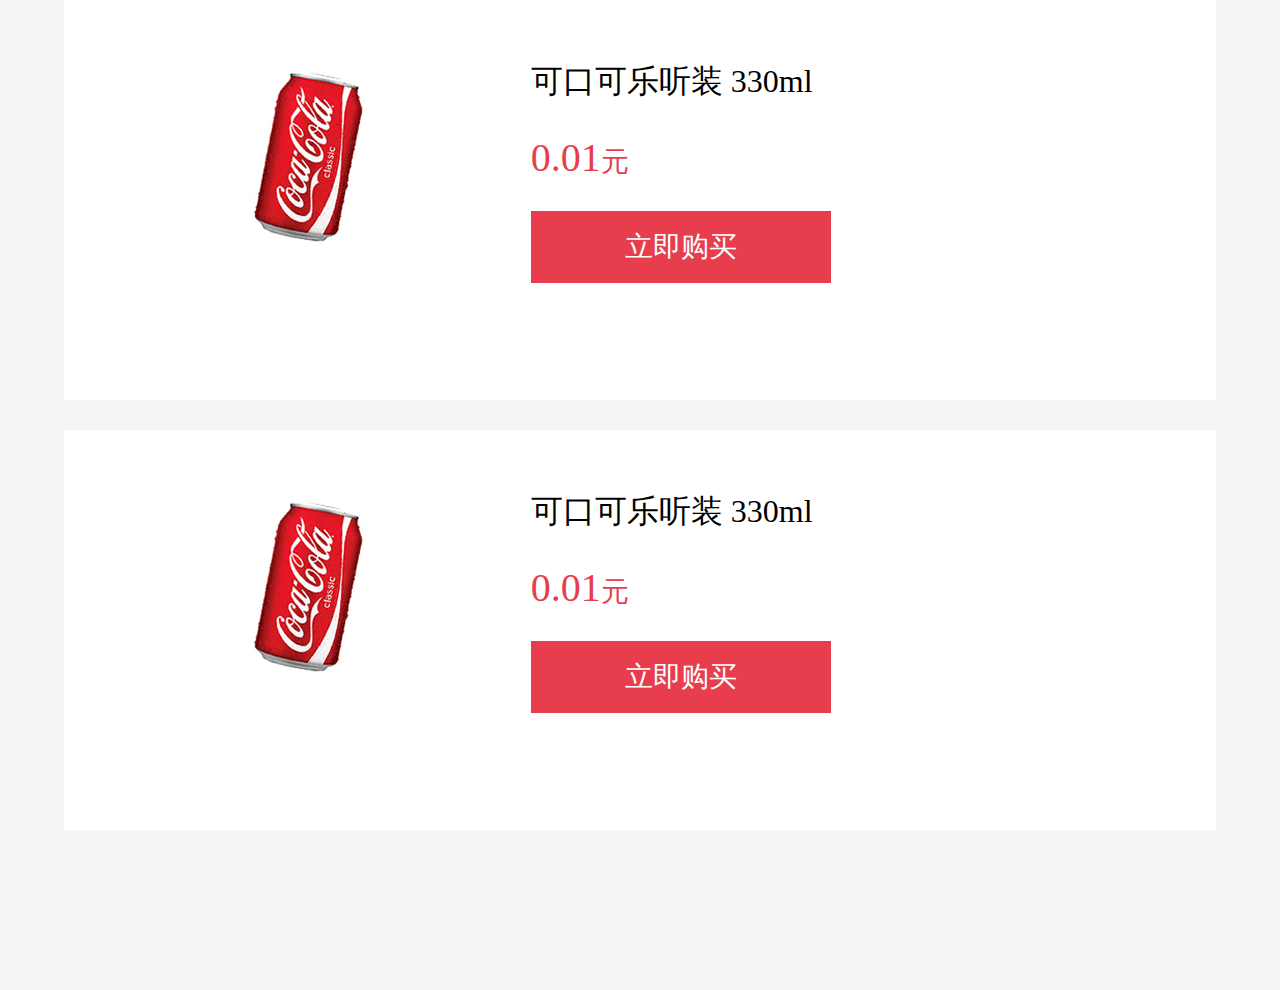
==== commit efda0a06: "更新test" ====
--- a/index.html
+++ b/index.html
@@ -9,149 +9,44 @@
     <meta name="format-detection" content="telephone=no">
     <meta name="format-detection" content="address=no">
     <title>暴风商城</title>
+
     <link rel="stylesheet" href="css/reset.css" type="text/css"/>
-    <link rel="stylesheet" href="css/index2.css" type="text/css"/>
-    <link rel="stylesheet" href="css/idangerous.swiper.css" type="text/css"/>
+    <link rel="stylesheet" href="css/index.css" type="text/css"/>
 
     <script src="js/jquery-1.7.2.min.js" type="text/javascript"></script>
     <script src="js/index.js" type="text/javascript"></script>
 </head>
 <body>
-<!--banner-->
-<!--<div class="banner">
-    <img src="images/banner.png"/>
-</div>-->
-<div class="choose_tasks">
-    <div class="swiper-container" style="cursor: -webkit-grab;">
-        <ul class="swiper-wrapper">
-            <li class="swiper-slide swiper-slide1">
-               <a href="#"><img src="images/banner.png"></a>
+
+<!--content-->
+<section class="content">
+    <!--main-->
+    <section class="main">
+        <ul class="products">
+            <li>
+                <dl>
+                    <dt><a href="#"><img src="images/keCo.png" alt=""/></a></dt>
+                    <dd>
+                        <h3 class="titleH">可口可乐听装 330ml</h3>
+                        <p class="priceP">0.01<i>元</i></p>
+                        <p><input type="submit" value="立即购买"  class="btnBuy"></p>
+                    </dd>
+                </dl>
             </li>
-            <li class="swiper-slide swiper-slide1">
-                <a href="#"><img src="images/banner.png"></a>
-            </li>
-            <li class="swiper-slide swiper-slide1 swiper-slide-visible swiper-slide-active">
-                <a href="#"><img src="images/banner.png"></a>
+            <li>
+                <dl>
+                    <dt><a href="#"><img src="images/keCo.png" alt=""/></a></dt>
+                    <dd>
+                        <h3 class="titleH">可口可乐听装 330ml</h3>
+                        <p class="priceP">0.01<i>元</i></p>
+                        <p><input type="submit" value="立即购买"  class="btnBuy"></p>
+                    </dd>
+                </dl>
             </li>
         </ul>
-        <div class="pagination"><span class="swiper-pagination-switch swiper-visible-switch swiper-active-switch"></span></div>
-    </div>
-</div>
-<!--banner end-->
-<!--main-->
-<div class="main">
-    <ul class="mainList">
-        <li>
-            <dl>
-                <dt><a href="商品详情页.html"><img src="images/pp.png"/></a></dt>
-                <dd>
-                    <h3>魔镜小D 蓝色</h3>
-                    <p>我的看片神器</p>
-                    <p class="price">79.00<i>&nbsp;元起</i></p>
-                </dd>
-            </dl>
-        </li>
-        <li>
-            <dl>
-                <dt><a href="#"><img src="images/pp2.png"/></a></dt>
-                <dd>
-                    <h3>魔镜小D 蓝色</h3>
-                    <p>我的看片神器</p>
-                    <p class="price">3998.00<i>&nbsp;元起</i></p>
-                </dd>
-            </dl>
-        </li>
-        <li>
-            <dl>
-                <dt><a href="商品详情页.html"><img src="images/pp.png"/></a></dt>
-                <dd>
-                    <h3>魔镜小D 蓝色</h3>
-                    <p>我的看片神器</p>
-                    <p class="price">79.00<i>&nbsp;元起</i></p>
-                </dd>
-            </dl>
-        </li>
-        <li>
-            <dl>
-                <dt><a href="#"><img src="images/pp2.png"/></a></dt>
-                <dd>
-                    <h3>魔镜小D 蓝色</h3>
-                    <p>我的看片神器</p>
-                    <p class="price">3998.00<i>&nbsp;元起</i></p>
-                </dd>
-            </dl>
-        </li>
-        <li>
-            <dl>
-                <dt><a href="商品详情页.html"><img src="images/pp.png"/></a></dt>
-                <dd>
-                    <h3>魔镜小D 蓝色</h3>
-                    <p>我的看片神器</p>
-                    <p class="price">79.00<i>&nbsp;元起</i></p>
-                </dd>
-            </dl>
-        </li>
-        <li>
-            <dl>
-                <dt><a href="#"><img src="images/pp2.png"/></a></dt>
-                <dd>
-                    <h3>魔镜小D 蓝色</h3>
-                    <p>我的看片神器</p>
-                    <p class="price">3998.00<i>&nbsp;元起</i></p>
-                </dd>
-            </dl>
-        </li>
-    </ul>
-</div>
-<!--main end-->
-<div class="clear"></div>
-<!--footer-->
-<div class="hFooter">
-    <div class="fNav">
-        <a href="#">
-            <img src="images/ico/home1.png"/>
-        </a>
-        <p>首页</p>
-    </div>
-    <div class="fNav">
-        <a href="#">
-            <img src="images/ico/mo.png"/>
-        </a>
-        <p>分类</p>
-    </div>
-    <div class="fNav">
-        <a href="orderDetial.html">
-            <img src="images/ico/chart.png"/>
-        </a>
-        <p>购物车</p>
-    </div>
-    <div class="fNav">
-        <a href="orderCenter.html">
-            <img src="images/ico/pers.png"/>
-        </a>
-        <p>我的</p>
-    </div>
-</div>
-<!--footer end-->
-<script type="text/javascript" src="js/idangerous.swiper.min.js"></script>
-<script type="text/javascript">
-    //swiper轮播插件初始化
-    $(document).ready(function(){
-        var mySwiper = new Swiper('.swiper-container',{
-            pagination: '.pagination',
-            loop:true,
-            grabCursor: true,
-            paginationClickable: true,
-            autoplay:3000,
-            autoplayDisableOnInteraction:false,
-            calculateHeight:true
-        });
-
-        $(".swiper-wrapper div").each(function(){
-            $(this).css("display","block");
-        });
-
-    });
-</script>
+    </section>
+    <!--main end-->
+</section>
+<!--content end-->
 </body>
 </html>--- a/css/index.css
+++ b/css/index.css
@@ -0,0 +1,843 @@
+html,body{
+    height: 100%;
+    background-color: #f5f5f5;
+}
+.top{
+    width: 90%;
+    height: 1rem;
+    line-height: 1rem;
+    font-size: 0.36rem;
+    text-align: left;
+    background: #e73d4d;
+    color: #fff;
+    padding-left: 10%;
+}
+.top span{
+    position: absolute;
+    left:0.6rem;
+    top:0.01rem;
+    display: block;
+}
+.top span:before{
+    content: "";
+    width: 0.22rem;
+    height: 0.22rem;
+    border-top:2px solid #fff;
+    border-left:2px solid #fff;
+    transform: rotate(-45deg);
+    -webkit-transform: rotate(-45deg);
+    position: absolute;
+    left:-0.2rem;
+    top:0.35rem;
+}
+.content{
+  padding-bottom: 1.3rem;
+}
+.main{
+    width: 90%;
+    margin: 0 auto;
+}
+.logoImg{
+    text-align: center;
+    font-size: .32rem;
+    margin: .65rem 0;
+}
+
+/*home*/
+.products li{
+    background-color: #fff;
+    margin-bottom: .3rem;
+    min-height: 4rem;
+}
+.products li dl{
+    padding: .6rem .3rem .2rem;
+    overflow: hidden;
+}
+.products dl dt{
+    float: left;
+    width: 40%
+}
+.products dl dd{
+    width: 60%;
+    float: left;
+}
+.products dl dt img{
+    max-width: 90%;
+    display: block;
+    margin: 0 auto;
+}
+.products dl dd .titleH{
+    font-size: .32rem;
+    color: #000;
+    margin-bottom: .3rem;
+}
+.products dl dd .priceP{
+    color: #e73d4d;
+    font-size: .4rem;
+    margin-bottom: .3rem;
+}
+.products dl dd .priceP i{
+    font-size: .28rem;
+}
+.btnBuy {
+    width: 3rem;
+    height: .72rem;
+    line-height: .72rem;
+    text-align: center;
+    display: block;
+    background-color: #e73d4d;
+    color: #fff;
+    font-size: .28rem;
+}
+/*login*/
+.loginMain{
+ font-size: .28rem;
+}
+.loginMain ul li{
+    margin-top: .2rem;
+    position: relative;
+}
+.loginMain ul li input{
+    height: .94rem;
+    width: 96%;
+    line-height: .94rem;
+    border: 1px  solid #dfdfdf;
+    padding-left: .28rem;
+
+}
+.loginMain ul li span {
+    display: none;
+    color: #e73d4d;
+    position: absolute;
+    top: -9px;
+    left: 20px;
+}
+.btnGroup{
+    margin: .3rem 0;
+}
+.btnGroup .btnLogin{
+    width:100%;
+    height: .96rem;
+    line-height: .96rem;
+    display: inline-block;
+    background-color: #e73d4d;
+    color: #fff;
+    text-align: center;
+    font-size: .28rem;
+}
+.loginExtra{
+    overflow: hidden;
+}
+.checkChange {
+    width: 17px;
+    height: 17px;
+    display: inline-block;
+    background: url("../images/ico/icoBox.png") no-repeat;
+    background-position: -18px -1px;
+    float: left;
+    cursor: pointer;
+    margin-left: -17px;
+}
+.checked {
+    background-position: 0px -1px;
+}
+.loginExtra input {
+    width: 17px;
+    height: 17px;
+    display: inline-block;
+    filter: alpha(opacity=0);
+    -moz-opacity: 0;
+    -khtml-opacity: 0;
+    opacity: 0;
+    float: left;
+    position: relative;
+    z-index: -9999;
+}
+.loginExtra label {
+    float: left;
+}
+.loginExtra a, .loginExtra label {
+    color: #666;
+    padding: 0 5px;
+    height: .3rem;
+    line-height: .3rem;
+    display: inline-block;
+}
+.otherLogin{
+    text-align: center;
+    margin:40px 0 0;
+    border-top: 1px solid #dfdfdf;
+}
+.otherLogin span{
+    width: 2rem;
+    height: .3rem;
+    line-height: .3rem;
+    text-align: center;
+    display: block;
+    position: absolute;
+    left: 50%;
+    margin-left: -50px;
+    margin-top: -8px;
+    z-index: 999;
+    color: #666;
+    background-color: #f5f5f5;
+}
+.otherLogin p a{
+    display: inline-block;
+    width: 51px;
+    height: 51px;
+    background: url("../images/ico/icoBox.png") no-repeat;
+    margin-right: 30px;
+    margin-top: 30px;
+}
+.otherLogin p a.sinA{
+    background-position: -54px -23px;
+}
+.otherLogin p a.QQ{
+    background-position: -108px -23px;
+}
+.otherLogin p a.weiXin{
+    background-position: 0px -23px;
+}
+.registerOther{
+    display: flex;
+    justify-content:center;
+    display: -webkit-box; /* Chrome 4+, Safari 3.1, iOS Safari 3.2+ */
+    display: -moz-box; /* Firefox 17- */
+    display: -webkit-flex; /* Chrome 21+, Safari 6.1+, iOS Safari 7+, Opera 15/16 */
+    display: -moz-flex; /* Firefox 18+ */
+    display: -ms-flexbox; /* IE 10 */
+    display: flex; /* Chrome 29+, Firefox 22+, IE 11+, Opera 12.1/17/18, Android 4.4+ */
+    margin: .3rem 0;
+    height: .3rem;
+    line-height: .3rem;
+    color:#666;
+}
+.registerOther a{
+    color: #666;
+    font-size: .28rem;
+}
+.registerOther i.line{
+    font-style: normal;
+    padding: 0 .2rem;
+}
+.inputIn li input.inTextM {
+    width: 50%;
+}
+.mobileMess{
+    display: inline-block;
+    width: 43%;
+    margin-left: 1%;
+    float: right;
+}
+.mobileMess a{
+    display: inline-block;
+    width: 100%;
+    height: .92rem;
+    border: 1px solid #e73d4d;
+    background-color: #fffae5;
+    color: #e73d4d;
+    font-size: .16rem;
+    text-align: center;
+    line-height:.92rem;;
+}
+.mobileMess  img{
+    width: 100%;
+    height: .94rem;
+}
+.mobMess{
+    float: right;
+    position: absolute;
+    right: 0;
+    top: 0.2rem;
+}
+.mobMess a{
+    display: block;
+    width: 2rem;
+    height: .6rem;
+    line-height: .6rem;
+    text-align: center;
+    background-color: #e73d4d;
+    border-radius: .3rem;
+    color: #fff;
+    font-size: .24rem;
+}
+.loginExtra a{
+    color: #e73d4d;
+}
+/*payBy*/
+.payTop{
+    margin: .3rem 0;
+}
+.payTop p{
+    font-size: .32rem;
+    margin-bottom: .2rem;
+}
+.payTop ul{
+    overflow: hidden;
+}
+.payTop ul li{
+    width: 2.7rem;
+    height: .86rem;
+    border: 1px solid #ccc;
+    float: left;
+    margin-right: .25rem;
+    margin-bottom: .25rem;
+}
+.payTop ul li:nth-child(2n){
+    margin-right: 0;
+}
+/*address*/
+.addressBo,.card,.goodsList{
+    background-color: #fff;
+    margin: 0 auto;
+    padding: 5%;
+    margin-bottom: .3rem;
+}
+.addressBo ul{
+    display: flex;
+    justify-content:space-between;
+    display: -webkit-box; /* Chrome 4+, Safari 3.1, iOS Safari 3.2+ */
+    display: -moz-box; /* Firefox 17- */
+    display: -webkit-flex; /* Chrome 21+, Safari 6.1+, iOS Safari 7+, Opera 15/16 */
+    display: -moz-flex; /* Firefox 18+ */
+    display: -ms-flexbox; /* IE 10 */
+    display: flex; /* Chrome 29+, Firefox 22+, IE 11+, Opera 12.1/17/18, Android 4.4+ */
+    font-size: .24rem;
+}
+.addressBo ul li{
+    position: relative;
+    font-size: .28rem;
+    color: #666;
+}
+.addressBo ul li:nth-child(1){
+    width: 70%;
+    float: left;
+}
+.addressBo ul li:nth-child(2){
+    width: 30%;
+    float: left;
+}
+.sendBy ul li:nth-child(1){
+    width: 30%;
+    float: left;
+}
+.sendBy ul li:nth-child(2){
+    width: 60%;
+    text-align: right;
+    padding-right: 10%;
+    float: left;
+}
+.addressBo p{
+    line-height: .48rem;
+}
+.addressBo ul li span{
+    display: block;
+}
+.addAdd i:nth-child(1){
+    width: .34rem;
+    height: .34rem;
+    line-height: .34rem;
+    border: 1px solid #666;
+    display: inline-block;
+    text-align: center;
+    -webkit-border-radius: .1rem;
+    border-radius: .1rem;
+    margin-right: .1rem;
+    font-size: .28rem;
+}
+.addressBo ul li b{
+    font-size: .32rem;
+    color: #000;
+}
+.addressBo ul li span:before{
+    content: "";
+    width: 0.24rem;
+    height: 0.24rem;
+    border-bottom:2px solid #ccc;
+    border-right:2px solid #ccc;
+    transform: rotate(-45deg);
+    -webkit-transform: rotate(-45deg);
+    position: absolute;
+    right:0.2rem;
+    top: 50%;
+    margin-top: -0.12rem;
+}
+.noMar{
+    margin: 0;
+}
+.card{
+    margin-bottom: 0;
+}
+.card span{
+    font-size: .28rem;
+    display: block;
+    width: 1.78rem;
+    height: .78rem;
+    line-height: .78rem;
+    text-align: center;
+    border: 1px solid #ccc;
+    float: left;
+    margin-right: .1rem;
+}
+.card .cardBox{
+    margin: .2rem 0;
+}
+.card .cardBox p.carT{
+    display: flex;
+    justify-content:space-between;
+    display: -webkit-box; /* Chrome 4+, Safari 3.1, iOS Safari 3.2+ */
+    display: -moz-box; /* Firefox 17- */
+    display: -webkit-flex; /* Chrome 21+, Safari 6.1+, iOS Safari 7+, Opera 15/16 */
+    display: -moz-flex; /* Firefox 18+ */
+    display: -ms-flexbox; /* IE 10 */
+    display: flex; /* Chrome 29+, Firefox 22+, IE 11+, Opera 12.1/17/18, Android 4.4+ */
+}
+h3{
+    font-size: .28rem;
+    color: #666;
+}
+.card .cardBox span.selected{
+    border: 1px solid #e73d4d;
+    color: #e73d4d;
+}
+.carExtr{
+    height: .6rem;
+    display: none;
+}
+.carExtr input{
+    width: 94%;
+    height: .6rem;
+    line-height: .6rem;
+    padding-left: 5%;
+    border: 1px solid #ccc;
+    vertical-align: top;
+    margin-top: .2rem;
+}
+.carExtr input:focus{
+    border: 1px solid #e73d4d;
+}
+.borBtoom{
+    border-bottom: 1px solid #eee;
+}
+.Discount{
+    display: block;
+    display: flex;
+    justify-content: space-between;
+    display: -webkit-box; /* Chrome 4+, Safari 3.1, iOS Safari 3.2+ */
+    display: -moz-box; /* Firefox 17- */
+    display: -webkit-flex; /* Chrome 21+, Safari 6.1+, iOS Safari 7+, Opera 15/16 */
+    display: -moz-flex; /* Firefox 18+ */
+    display: -ms-flexbox; /* IE 10 */
+    display: flex; /* Chrome 29+, Firefox 22+, IE 11+, Opera 12.1/17/18, Android 4.4+ */
+}
+.Discount input{
+    width: 60%;
+}
+.Discount .button{
+    width: 1.5rem;
+    height: .64rem;
+    line-height: .64rem;
+    border: 1px solid #ccc;
+    margin-top: .2rem;
+    text-align: center;
+    background-color: #fff;
+    padding: 0;
+    color: #666;
+}
+.goodsList{
+    display: flex;
+    justify-content: space-between;
+    font-size: .24rem;
+    margin: .3rem 0 0;
+    display: -webkit-box; /* Chrome 4+, Safari 3.1, iOS Safari 3.2+ */
+    display: -moz-box; /* Firefox 17- */
+    display: -webkit-flex; /* Chrome 21+, Safari 6.1+, iOS Safari 7+, Opera 15/16 */
+    display: -moz-flex; /* Firefox 18+ */
+    display: -ms-flexbox; /* IE 10 */
+    display: flex; /* Chrome 29+, Firefox 22+, IE 11+, Opera 12.1/17/18, Android 4.4+ */
+}
+.goodsList h3{
+    font-size: .24rem;
+}
+.goodsList img{
+    width:100%;
+    height: .7rem;
+    display: block;
+}
+.goodsList div:nth-child(1){
+    width: 15%;
+}
+.goodsList div:nth-child(2){
+    width: 70%;
+}
+.goodsList div:nth-child(3){
+    width: 15%;
+}
+.colorOr{
+    color: #e73d4d;
+}
+.goodsInfo ul{
+    font-size: .28rem;
+    color: #666;
+}
+/*pay*/
+.pay{
+    display: flex;
+    justify-content: space-between;
+    display: -webkit-box; /* Chrome 4+, Safari 3.1, iOS Safari 3.2+ */
+    display: -moz-box; /* Firefox 17- */
+    display: -webkit-flex; /* Chrome 21+, Safari 6.1+, iOS Safari 7+, Opera 15/16 */
+    display: -moz-flex; /* Firefox 18+ */
+    display: -ms-flexbox; /* IE 10 */
+    display: flex; /* Chrome 29+, Firefox 22+, IE 11+, Opera 12.1/17/18, Android 4.4+ */
+    width: 100%;
+    height: 1rem;
+    line-height: 1rem;
+    text-align: center;
+    font-size: 0.36rem;
+    position: fixed;
+    bottom: 0;
+    left: 0;
+    background-color: #e73d4d;
+    border-top: 1px solid #dfdfdf;
+}
+.pay a{
+    width: 50%;
+    height: 1rem;
+    line-height: 1rem;
+    text-align: center;
+    font-size: .36rem;
+    display: block;
+    color: #fff;
+}
+.pay a:nth-child(1){
+    background-color: #fff;
+    color: #e73d4d;
+}
+/*�޸ĵ�ַ*/
+.modifyAd{
+    margin: .3rem 0 .3rem;
+    background-color: #fff;
+}
+.modifyAd li{
+    height: .8rem;
+    line-height: .8rem;
+    border-bottom: 1px solid #ccc;
+    padding: .2rem;
+    display: flex;
+    justify-content: space-between;
+    display: -webkit-box; /* Chrome 4+, Safari 3.1, iOS Safari 3.2+ */
+    display: -moz-box; /* Firefox 17- */
+    display: -webkit-flex; /* Chrome 21+, Safari 6.1+, iOS Safari 7+, Opera 15/16 */
+    display: -moz-flex; /* Firefox 18+ */
+    display: -ms-flexbox; /* IE 10 */
+    display: flex; /* Chrome 29+, Firefox 22+, IE 11+, Opera 12.1/17/18, Android 4.4+ */
+}
+.modifyAd li label{
+     font-size: .28rem;
+     color: #999;
+     width: 20%;
+ }
+.modifyAd li input{
+    font-size: .28rem;
+    color: #000;
+    width:77%;
+    padding-left: 3%;
+    border: none;
+}
+.del a:nth-child(1){
+    color: #999;
+}
+.saveAdd a:nth-child(1){
+    width: 100%;
+    background-color: #e73d4d;
+    color: #fff;
+}
+.manageAd{
+    background-color: #fff;
+}
+.manageAd li{
+    padding: 5%;
+    display: flex;
+    justify-content: space-between;
+    display: -webkit-box; /* Chrome 4+, Safari 3.1, iOS Safari 3.2+ */
+    display: -moz-box; /* Firefox 17- */
+    display: -webkit-flex; /* Chrome 21+, Safari 6.1+, iOS Safari 7+, Opera 15/16 */
+    display: -moz-flex; /* Firefox 18+ */
+    display: -ms-flexbox; /* IE 10 */
+    display: flex; /* Chrome 29+, Firefox 22+, IE 11+, Opera 12.1/17/18, Android 4.4+ */
+    border-bottom: 1px solid #eee;
+    position: relative;
+}
+.manageAd .befTar{
+    width: 10%;
+    text-align: center;
+    position: relative;
+}
+.manageAd .befTar span{
+    width: .46rem;
+    height: .46rem;
+    line-height: .46rem;
+    text-align: center;
+    color: #fff;
+    background-color: #fff;
+    border: 1px solid #ccc;
+    border-radius: 50%;
+    font-size: .36rem;
+    display: block;
+    position: absolute;
+    left: 50%;
+    top: 50%;
+    margin-top: -.23rem;
+    margin-left: -.23rem;
+}
+.manageAd .selected span{
+    background-color: #e73d4d;
+    border: 1px solid #e73d4d;
+}
+.manageAd .addBox{
+    width: 70%;
+    font-size: .28rem;
+}
+.manageAd .addBox p{
+    color: #666;
+    line-height: .38rem;
+}
+.manageAd .addTarget{
+    width: 15%;
+}
+.addTarget a{
+    display: block;
+    width: 100%;
+    height: 1rem;
+}
+.addTarget span,.manageAd .befTar span{
+    display: block;
+}
+.addTarget span:before {
+    content: "";
+    width: 0.25rem;
+    height: 0.25rem;
+    border-bottom: 2px solid #ccc;
+    border-right: 2px solid #ccc;
+    transform: rotate(-45deg);
+    -webkit-transform: rotate(-45deg);
+    position: absolute;
+    right: 0.4rem;
+    top: 50%;
+    margin-top: -0.125rem;
+}
+.manageAd .befTar span:before {
+    content: "";
+    width: 0.22rem;
+    height: 0.12rem;
+    border-top: 3px solid #fff;
+    border-right: 3px solid #fff;
+    position: absolute;
+    left: 0.08rem;
+    top: 50%;
+    margin-top: -0.15rem;
+    transform:rotate(125deg);
+    -webkit-transform: rotate(125deg);
+}
+
+/**/
+/*order*/
+.listInfo{
+    padding: 5%;
+    background-color: #fff;
+    margin-bottom: .3rem;
+}
+.listInfo table{
+    font-size: .28rem;
+    color: #666;
+}
+.listInfo table b{
+    color: #000;
+}
+.listInfo table tr{
+    display: flex;
+    justify-content: space-between;
+    display: -webkit-box; /* Chrome 4+, Safari 3.1, iOS Safari 3.2+ */
+    display: -moz-box; /* Firefox 17- */
+    display: -webkit-flex; /* Chrome 21+, Safari 6.1+, iOS Safari 7+, Opera 15/16 */
+    display: -moz-flex; /* Firefox 18+ */
+    display: -ms-flexbox; /* IE 10 */
+    display: flex; /* Chrome 29+, Firefox 22+, IE 11+, Opera 12.1/17/18, Android 4.4+ */
+}
+.listInfo table td{
+    line-height: .42rem;
+}
+.listInfo table td:nth-child(1){
+    width:25%;
+    text-align: right;
+    padding-right: 5%;
+}
+.listInfo table td:nth-child(2){
+    width: 70%;
+}
+.gdList{
+    background-color: #fff;
+}
+.gdList .listTitle{
+    font-size: .28rem;
+    color: #999;
+    height: .6rem;
+    line-height: .6rem;
+    border-bottom: 1px solid  #dfdfdf;
+    padding:2% 5%;
+}
+.gdListInfo{
+    padding: 2% 5%;
+}
+.gdListInfo tr td{
+    float: left;
+    font-size: .28rem;
+    padding: 2% 0 .3rem;
+}
+.gdListInfo tr td:nth-child(1){
+    width: 20%;
+}
+.gdListInfo tr td:nth-child(2){
+    padding:2% 2% .3rem 4%;
+    width: 54%;
+}
+.gdListInfo tr td:nth-child(3){
+    width: 20%;
+}
+.gdListInfo tr td:nth-child(3) a{
+    display: block;
+    width: 98%;
+    height: .6rem;
+    line-height: .6rem;
+    text-align: center;
+    border: 1px solid #ccc;
+    -webkit-border-radius: 2rem;
+    border-radius: .2rem;
+}
+.gdListInfo tr td:nth-child(1) img{
+    width: 96%;
+    border: 1px solid #ccc;
+    padding: 2%;
+}
+.gdListInfo h3 a{
+    color: #000;
+}
+.payOrder{
+    background-color: #fff;
+}
+.payOrder span{
+    width: 44%;
+    font-size: .32rem;
+    color: #e73d4d;
+    display: block;
+    float: left;
+    background-color: #fff;
+    text-align: left;
+    padding-left: 4%;
+}
+.payOrder a{
+    font-size: .32rem;
+    width: 27%;
+    display: block;
+    float: right;
+    background-color: #e73d4d;
+}
+.payOrder a.cancel{
+    background-color: #fff;
+    color: #999;
+}
+.wuLiu a{
+    background-color: #fff;
+    color: #999;
+    border: 1px solid #ccc;
+    height: .6rem;
+    line-height: .6rem;
+    margin-top: .2rem;
+    margin-right: .1rem;
+    -webkit-border-radius: 2rem;
+    border-radius: .2rem;
+}
+/*��������*/
+.contentOrderC{
+    bottom: 0;
+}
+.orderStateBox{
+    background-color: #fff;
+    margin-bottom: .3rem;
+}
+.orderState{
+    padding: 2% 4%;
+    overflow: hidden;
+}
+.orderState .orderStateL{
+    font-size: .28rem;
+    color: #666;
+    float: left;
+    line-height: .32rem;
+    padding: 4% 0;
+}
+.orderState .orderStateR{
+    font-size: .30rem;
+    color: #e73d4d;
+    float: right;
+    line-height: .6rem;
+}
+.orderList{
+    border: 1px solid #dfdfdf;
+    border-left: 0;
+    border-right: 0;
+}
+.orderBtnGroup{
+    height: .64rem;
+    overflow: hidden;
+    padding:4%;
+}
+.orderBtnGroup a{
+    display: block;
+    float: right;
+    width: 1.58rem;
+    height: .64rem;
+    line-height: .64rem;
+    text-align: center;
+    border: 1px solid #dfdfdf;
+    -webkit-border-radius: 2rem;
+    border-radius: .2rem;
+    margin-left: .3rem;
+    font-size: .28rem;
+}
+.orderBtnGroup a.payBtn{
+    background-color: #e73d4d;
+    border: 1px solid #e73d4d;
+    color: #fff;
+}
+
+/*���������˵�*/
+.cityBox{
+    font-size: .28rem;
+    color: #000;
+    width: 77%;
+    padding-left: 3%;
+    border: none;
+}
+.diZhi{
+    height: .5rem;
+    line-height: .5rem;
+    padding-left: .2rem;
+    font-size: .28rem;
+}
+.lineDiZhi{
+    display: block;
+    height: .3rem;
+    width: .1rem;
+    background-color: #e73d4d;
+    float: left;
+}
+.titleSpan{
+    float: left;
+    height: .3rem;
+    line-height: .3rem;
+    display: block;
+    padding-left: .2rem;
+}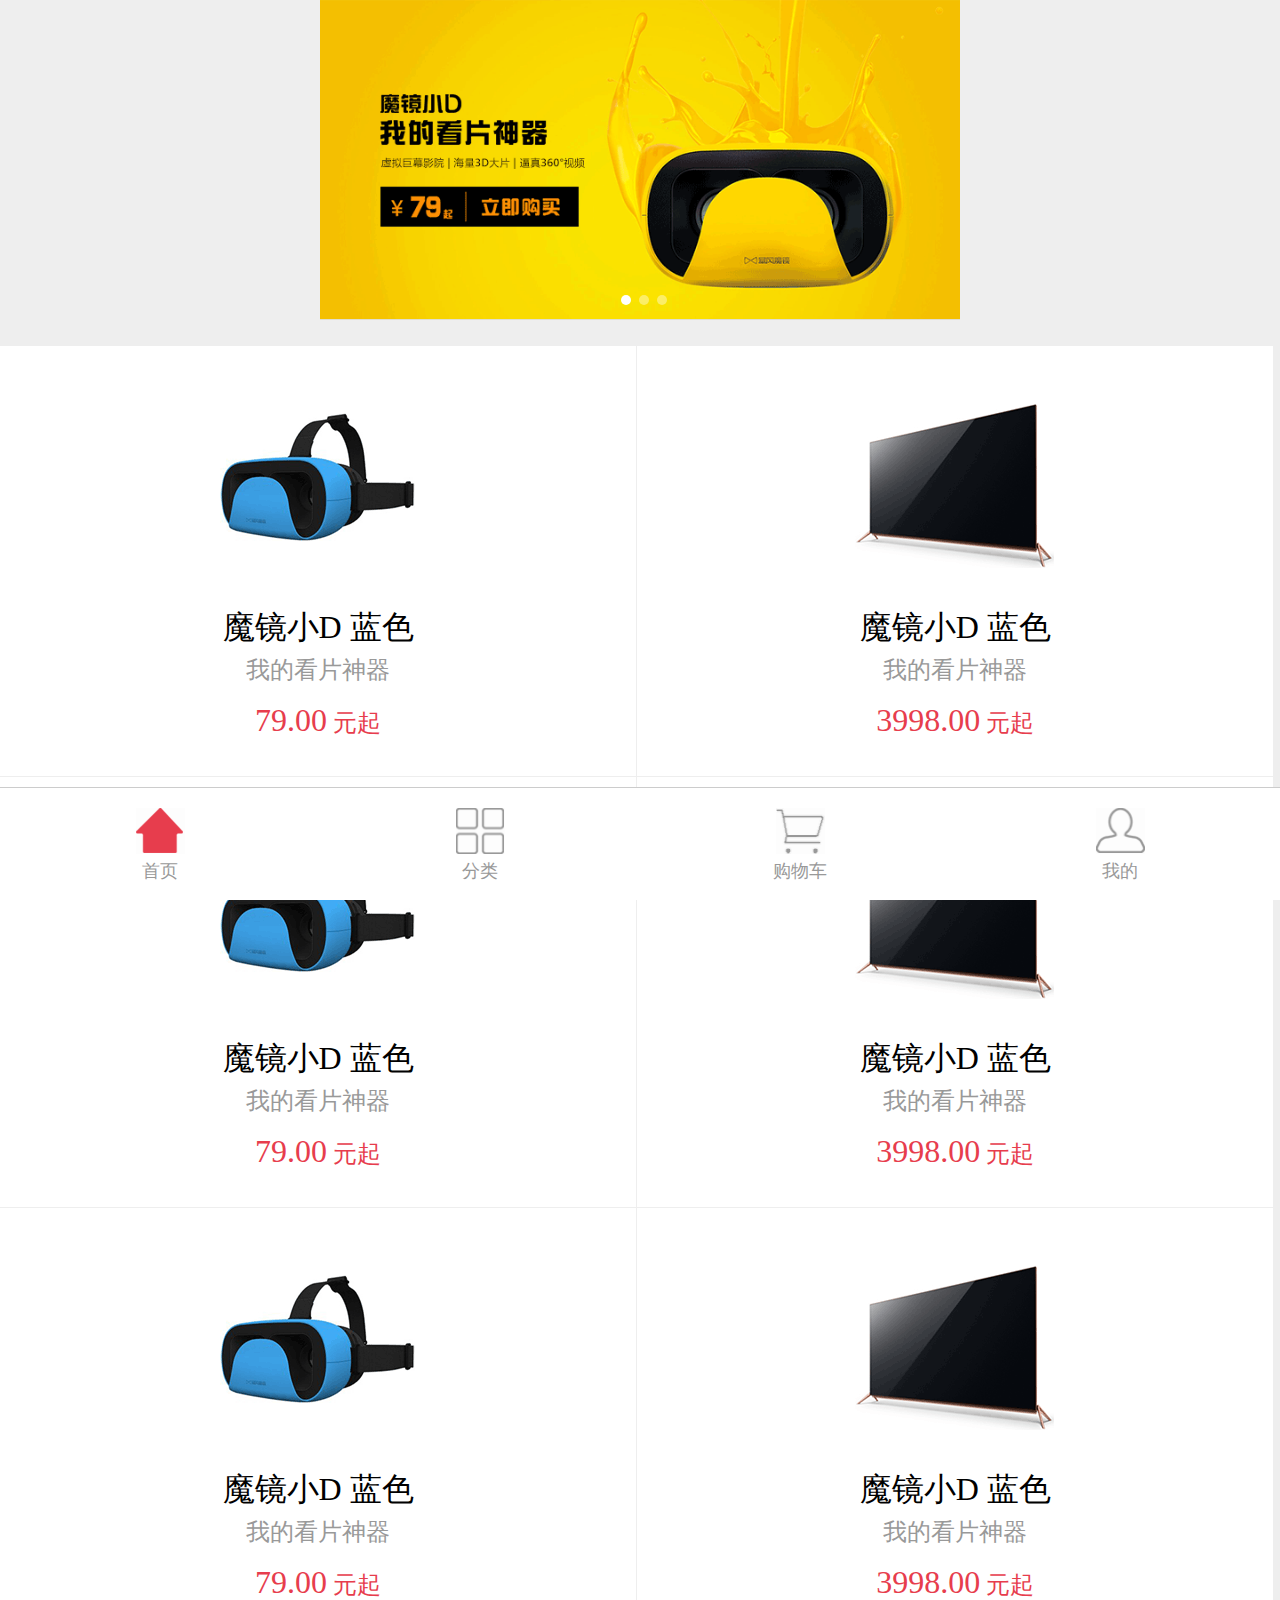
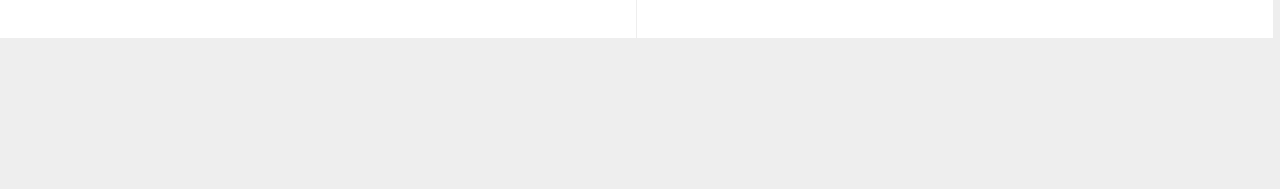
==== commit c083798e: "gegnxin" ====
--- a/index.html
+++ b/index.html
@@ -9,44 +9,149 @@
     <meta name="format-detection" content="telephone=no">
     <meta name="format-detection" content="address=no">
     <title>暴风商城</title>
-
     <link rel="stylesheet" href="css/reset.css" type="text/css"/>
-    <link rel="stylesheet" href="css/index.css" type="text/css"/>
+    <link rel="stylesheet" href="css/index2.css" type="text/css"/>
+    <link rel="stylesheet" href="css/idangerous.swiper.css" type="text/css"/>
 
     <script src="js/jquery-1.7.2.min.js" type="text/javascript"></script>
     <script src="js/index.js" type="text/javascript"></script>
 </head>
 <body>
-
-<!--content-->
-<section class="content">
-    <!--main-->
-    <section class="main">
-        <ul class="products">
-            <li>
-                <dl>
-                    <dt><a href="#"><img src="images/keCo.png" alt=""/></a></dt>
-                    <dd>
-                        <h3 class="titleH">可口可乐听装 330ml</h3>
-                        <p class="priceP">0.01<i>元</i></p>
-                        <p><input type="submit" value="立即购买"  class="btnBuy"></p>
-                    </dd>
-                </dl>
+<!--banner-->
+<!--<div class="banner">
+    <img src="images/banner.png"/>
+</div>-->
+<div class="choose_tasks">
+    <div class="swiper-container" style="cursor: -webkit-grab;">
+        <ul class="swiper-wrapper">
+            <li class="swiper-slide swiper-slide1">
+               <a href="#"><img src="images/banner.png"></a>
             </li>
-            <li>
-                <dl>
-                    <dt><a href="#"><img src="images/keCo.png" alt=""/></a></dt>
-                    <dd>
-                        <h3 class="titleH">可口可乐听装 330ml</h3>
-                        <p class="priceP">0.01<i>元</i></p>
-                        <p><input type="submit" value="立即购买"  class="btnBuy"></p>
-                    </dd>
-                </dl>
+            <li class="swiper-slide swiper-slide1">
+                <a href="#"><img src="images/banner.png"></a>
+            </li>
+            <li class="swiper-slide swiper-slide1 swiper-slide-visible swiper-slide-active">
+                <a href="#"><img src="images/banner.png"></a>
             </li>
         </ul>
-    </section>
-    <!--main end-->
-</section>
-<!--content end-->
+        <div class="pagination"><span class="swiper-pagination-switch swiper-visible-switch swiper-active-switch"></span></div>
+    </div>
+</div>
+<!--banner end-->
+<!--main-->
+<div class="main">
+    <ul class="mainList">
+        <li>
+            <dl>
+                <dt><a href="商品详情页.html"><img src="images/pp.png"/></a></dt>
+                <dd>
+                    <h3>魔镜小D 蓝色</h3>
+                    <p>我的看片神器</p>
+                    <p class="price">79.00<i>&nbsp;元起</i></p>
+                </dd>
+            </dl>
+        </li>
+        <li>
+            <dl>
+                <dt><a href="#"><img src="images/pp2.png"/></a></dt>
+                <dd>
+                    <h3>魔镜小D 蓝色</h3>
+                    <p>我的看片神器</p>
+                    <p class="price">3998.00<i>&nbsp;元起</i></p>
+                </dd>
+            </dl>
+        </li>
+        <li>
+            <dl>
+                <dt><a href="商品详情页.html"><img src="images/pp.png"/></a></dt>
+                <dd>
+                    <h3>魔镜小D 蓝色</h3>
+                    <p>我的看片神器</p>
+                    <p class="price">79.00<i>&nbsp;元起</i></p>
+                </dd>
+            </dl>
+        </li>
+        <li>
+            <dl>
+                <dt><a href="#"><img src="images/pp2.png"/></a></dt>
+                <dd>
+                    <h3>魔镜小D 蓝色</h3>
+                    <p>我的看片神器</p>
+                    <p class="price">3998.00<i>&nbsp;元起</i></p>
+                </dd>
+            </dl>
+        </li>
+        <li>
+            <dl>
+                <dt><a href="商品详情页.html"><img src="images/pp.png"/></a></dt>
+                <dd>
+                    <h3>魔镜小D 蓝色</h3>
+                    <p>我的看片神器</p>
+                    <p class="price">79.00<i>&nbsp;元起</i></p>
+                </dd>
+            </dl>
+        </li>
+        <li>
+            <dl>
+                <dt><a href="#"><img src="images/pp2.png"/></a></dt>
+                <dd>
+                    <h3>魔镜小D 蓝色</h3>
+                    <p>我的看片神器</p>
+                    <p class="price">3998.00<i>&nbsp;元起</i></p>
+                </dd>
+            </dl>
+        </li>
+    </ul>
+</div>
+<!--main end-->
+<div class="clear"></div>
+<!--footer-->
+<div class="hFooter">
+    <div class="fNav">
+        <a href="#">
+            <img src="images/ico/home1.png"/>
+        </a>
+        <p>首页</p>
+    </div>
+    <div class="fNav">
+        <a href="#">
+            <img src="images/ico/mo.png"/>
+        </a>
+        <p>分类</p>
+    </div>
+    <div class="fNav">
+        <a href="orderDetial.html">
+            <img src="images/ico/chart.png"/>
+        </a>
+        <p>购物车</p>
+    </div>
+    <div class="fNav">
+        <a href="orderCenter.html">
+            <img src="images/ico/pers.png"/>
+        </a>
+        <p>我的</p>
+    </div>
+</div>
+<!--footer end-->
+<script type="text/javascript" src="js/idangerous.swiper.min.js"></script>
+<script type="text/javascript">
+    //swiper轮播插件初始化
+    $(document).ready(function(){
+        var mySwiper = new Swiper('.swiper-container',{
+            pagination: '.pagination',
+            loop:true,
+            grabCursor: true,
+            paginationClickable: true,
+            autoplay:3000,
+            autoplayDisableOnInteraction:false,
+            calculateHeight:true
+        });
+
+        $(".swiper-wrapper div").each(function(){
+            $(this).css("display","block");
+        });
+
+    });
+</script>
 </body>
 </html>--- a/css/index2.css
+++ b/css/index2.css
@@ -0,0 +1,488 @@
+.return{
+    height: .9rem;
+    background-color: #fff;
+}
+.return span {
+    position: absolute;
+    left: 0.6rem;
+    top: 0.01rem;
+    display: block;
+}
+.return span:before {
+    content: "";
+    width: 0.22rem;
+    height: 0.22rem;
+    border-top: 2px solid #999;
+    border-left: 2px solid #999;
+    transform: rotate(-45deg);
+    -webkit-transform: rotate(-45deg);
+    position: absolute;
+    left: -0.2rem;
+    top: 0.35rem;
+}
+.return .share{
+    width: .45rem;
+    height: .41rem;
+    display: block;
+    float: right;
+    background: url("../images/ico/share.jpg") no-repeat;
+    background-size: contain;
+    margin-right: .3rem;
+    margin-top: .3rem;
+}
+.goodsChange{
+    background-color: #fff;
+    margin-bottom: .3rem;
+    margin-top: -1px;
+}
+/*��Ʒ����ҳ��ʽ*/
+/*.goodsChangeImg .choose_tasks .swiper-container{
+    margin-bottom: .3rem;
+}
+.goodsChangeImg .swiper-container{
+    overflow: visible;
+}*/
+.goodsChangeImg .swiper-slide img{
+    width: 50%;
+    margin: 0 auto;
+    display: block;
+    min-width: 50%;
+    max-width: 50%;
+}
+
+.goodsChangeImg .swiper-pagination-switch {
+    background: #b2b2b2;
+    opacity: 1;
+    filter: alpha(opacity=100);
+}
+.goodsChangeImg .swiper-active-switch {
+    background: #333;
+}
+.goodsChangeImg  .pagination{
+    bottom: 0px;
+}
+.goodsInfoC{
+    margin-top: .5rem;
+}
+.goodsChangeImg  .swiper-container{
+    height: 220px;
+}
+    /**/
+.goodsInfo h3,.goodsInfo p{
+    font-size: .36rem;
+    padding: 0rem .3rem;
+    height: .36rem;
+    line-height: .36rem;
+    margin-bottom: .2rem;
+}
+.goodsInfo p{
+    color: #e73d4d;
+    padding: 0 .3rem .3rem;
+}
+.goodsInfo p i{
+    font-size: .24rem;
+}
+.selectedTag{
+    height: .9rem;
+    line-height: .9rem;
+    margin-bottom: .3rem;
+    padding: 0 .3rem;
+    background-color: #fff;
+    font-size: .28rem;
+}
+.selectedTag span{
+    margin-right:.2rem;
+}
+.colo1{
+    color: #666;
+}
+.selectedTag em{
+    display: block;
+    position: relative;
+}
+.selectedTag em:before {
+    content: "";
+    width: 0.2rem;
+    height: 0.2rem;
+    border-top: 2px solid #999;
+    border-left: 2px solid #999;
+    transform: rotate(-225deg);
+    -webkit-transform: rotate(-225deg);
+    position: absolute;
+    right: .2rem;
+    top: -0.55rem;
+}
+.comment{
+    margin-bottom: .3rem;
+    background-color: #fff;
+    height: 100%;
+    overflow: hidden;
+}
+.goodsIntroduce{
+    margin-bottom: 1.2rem;
+}
+.commentTitle{
+    font-size: .28rem;
+    color: #666;
+    height: .72rem;
+    line-height: .72rem;
+    border-bottom: 1px solid #ccc;
+    margin: 0 0 0 .3rem;
+}
+.commentList dl{
+    padding: .3rem 0;
+    margin: 0 0 0 .3rem;
+    border-bottom: 1px solid #ccc;
+    height: 100%;
+    overflow: hidden;
+ }
+.commentList dl dt{
+    width:15%;
+    float: left;
+}
+.commentList dl dt img{
+    max-width: .7rem;
+    max-height: .7rem;
+}
+.commentList dl dd{
+    width: 85%;
+    float: left;
+}
+.commentTime{
+    height: .4rem;
+    overflow: hidden;
+}
+.commentTime .score,.commentTime .time{
+    float: left;
+}
+.commentTime .time{
+    width: 2.5rem;
+    font-size: .24rem;
+    color: #999;
+    float: right;
+    margin-right: .2rem;
+}
+.commentC .userComment{
+    padding-bottom: 10px;
+}
+.commentC p,.answer{
+    font-size: .28rem;
+    padding-right: .2rem;
+}
+.answer{
+    padding-top: 10px;
+    border-top: 1px solid #ccc;
+    color: #666;
+}
+.answer a{
+    color: #e73d4d;
+}
+.moreComment{
+    font-size: .28rem;
+    color: #666;
+    text-align: center;
+    height: .7rem;
+    line-height: .7rem;
+}
+.moreComment em{
+    width: .21rem;
+    height: .23rem;
+    background: url("../images/ico/rightArrow.png") no-repeat;
+    background-size: contain;
+    display: inline-block;
+}
+.goodsImg img{
+    max-width: 100%;
+}
+.footer{
+    height: .95rem;
+    width: 100%;
+    line-height: .95rem;
+    background: #fff;
+    position: fixed;
+    left: 0;
+    bottom: 0;
+}
+.buyBtn{
+    width: 4.5rem;
+    height: .72rem;
+    line-height: .72rem;
+    text-align: center;
+    color: #fff;
+    background: #e73d4d;
+    font-size: .28rem;
+    margin: 0 auto;
+    position: absolute;
+    left: 50%;
+    top: 50%;
+    margin-left: -2.25rem;
+    margin-top: -.36rem;
+}
+.footer .home{
+    display: block;
+    width: .42rem;
+    height: .72rem;
+    margin-left: .3rem;
+}
+.footer .home img{
+    max-width: .42rem;
+    vertical-align: middle;
+}
+/*tagLayer*/
+.tagLayer{
+    display: none;
+    position: fixed;
+    left: 0;
+    bottom: 0;
+    z-index:1;
+}
+.mask{
+    width: 100%;
+    height: 100%;
+    background: rgba(0,0,0,.5);
+    position: fixed;
+    left: 0;
+    top: 0;
+    z-index: 2;
+}
+.tagBox{
+    width: 100%;
+    height:9rem;
+    margin: 0 auto;
+    background-color: #fff;
+    position: fixed;
+    z-index: 3;
+    left: 0;
+    bottom:0;
+    overflow-y: scroll;
+}
+.closed{
+    height: .42rem;
+}
+.closed .close{
+    width: .42rem;
+    height: .42rem;
+    display: block;
+    float: right;
+    background: url("../images/ico/closed.png") no-repeat;
+    background-size: contain;
+    margin: .2rem .3rem 0 0;
+}
+.tagBoxC{
+    padding-bottom: 1.5rem;
+}
+.tagBox dl{
+    margin:0 .3rem;
+    height: 100%;
+    overflow: hidden;
+}
+.tagBox dl.colo{
+    margin-top: .3rem;
+}
+.tagBox dt{
+    font-size: .32rem;
+    margin: 0  0 .3rem;
+}
+.tagBox dd ul{
+    height: 100%;
+    overflow: hidden;
+}
+.tagBox dd ul li{
+    padding: 0 .3rem;
+    height: .72rem;
+    line-height: .72rem;
+    float: left;
+    border: 1px solid #ccc;
+    font-size: .28rem;
+    margin-right: .2rem;
+    margin-bottom: .2rem;
+    cursor: pointer;
+}
+.tagBox dd ul li.selected{
+    border: 1px solid #e73d4d;
+    color: #e73d4d;
+}
+.tagBox dd ul li.disable{
+    background-color: #f0f0f0;
+    border: 1px solid #f0f0f0;
+}
+.decrement,.increment{
+    width: .6rem;
+    height: .6rem;
+    text-align: center;
+    line-height: .55rem;
+    font-size: .6rem;
+    color: #fff;
+    background-color: #ccc;
+    display: inline-block;
+    border: 1px solid #ccc;
+    float: left;
+}
+.increment{
+    background-color: #e73d4d;
+    border: 1px solid #e73d4d;
+}
+#buy-num{
+    width: 1.2rem;
+    height: .6rem;
+    line-height: .6rem;
+    text-align: center;
+    font-size: .28rem;
+    color: #999;
+    border: 1px solid #ccc;
+    float: left;
+    margin: 0 .1rem;
+}
+.btnSure{
+    width:100%;
+    height: .96rem;
+    line-height: .96rem;
+    text-align: center;
+    color: #fff;
+    background-color: #e73d4d;
+    font-size: .32rem;
+    margin: .5rem auto 0;
+    -webkit-border-radius: 3px;
+    border-radius: 3px;
+    clear: both;
+    position: fixed;
+    left: 0;
+    bottom: 0;
+
+}
+/*home*/
+.banner{
+    width: 100%;
+}
+.banner img{
+    width: 100%;
+}
+/*main*/
+.main{
+    width: 100%;
+    height: 100%;
+    overflow: hidden;
+    padding-bottom: 1.5rem;
+}
+.mainList{
+    width: 100%;
+}
+.mainList li{
+    width:49.7%;
+    float: left;
+    margin-right: 1px;
+    background-color: #fff;
+    padding: .2rem 0;
+    min-height: 3.9rem;
+    margin-bottom: 1px;
+}
+.mainList li dt{
+    padding: .2rem 0;
+}
+.mainList li img{
+    max-width: 2rem;
+    max-height: 2rem;
+    display: block;
+    vertical-align: middle;
+    margin: 0 auto;
+}
+.mainList li:nth-child(2n){
+    margin-right: 0;
+}
+.mainList li dd h3{
+    font-size: .32rem;
+    text-align: center;
+}
+.mainList li dd p{
+    font-size: .24rem;
+    color: #999;
+    text-align: center;
+    line-height: .4rem;
+}
+.mainList li dd p.price{
+    font-size: .32rem;
+    color: #e73d4d;
+    line-height: .6rem;
+}
+.mainList li dd p.price i{
+    font-size: .24rem;
+}
+/*hFooter*/
+.hFooter{
+    width: 100%;
+    height: .92rem;
+    background-color: #fff;
+    border-top: 1px solid #ccc;
+    position: fixed;
+    left: 0;
+    bottom: 0;
+    padding: .2rem 0 0;
+}
+.fNav{
+    float: left;
+    width: 25%;
+}
+.fNav a img{
+    width: .49rem;
+    height: .46rem;
+    display: block;
+    margin: 0 auto;
+}
+.fNav p{
+    font-size: .18rem;
+    color: #999;
+    text-align: center;
+    line-height: .35rem;
+}
+/*banner*/
+.choose_tasks .swiper-container {
+    width: 100%;
+    min-width: 320px;
+    margin: 0 auto;
+    margin-bottom: .2rem;
+}
+/*�ֲ�*/
+.swiper-container {
+    width: 100%;
+    max-width: 640px;
+    min-width: 320px;
+    margin: 0 auto;
+}
+.pagination {
+    position: absolute;
+    left: 0;
+    text-align: center;
+    bottom: 15px;
+    width: 100%;
+}
+.swiper-pagination-switch {
+    display: inline-block;
+    width: 10px;
+    height: 10px;
+    border-radius: 20px;
+    background: #fff;
+    opacity: 0.4;
+    filter: alpha(opacity=40);
+    margin: 0 0 0 8px;
+    cursor: pointer;
+}
+.swiper-active-switch {
+    background: #fff;
+    opacity: 1;
+    filter: alpha(opacity=100);
+}
+.swiper-slide {
+    position: relative;
+}
+.swiper-slide img {
+    width: 100%;
+    max-width: 640px;
+    min-width: 320px;
+    margin: 0 auto;
+}
+.goodsChangeImg img{
+    width: 50%;
+    display: block;
+    margin: 0 auto;
+}
+
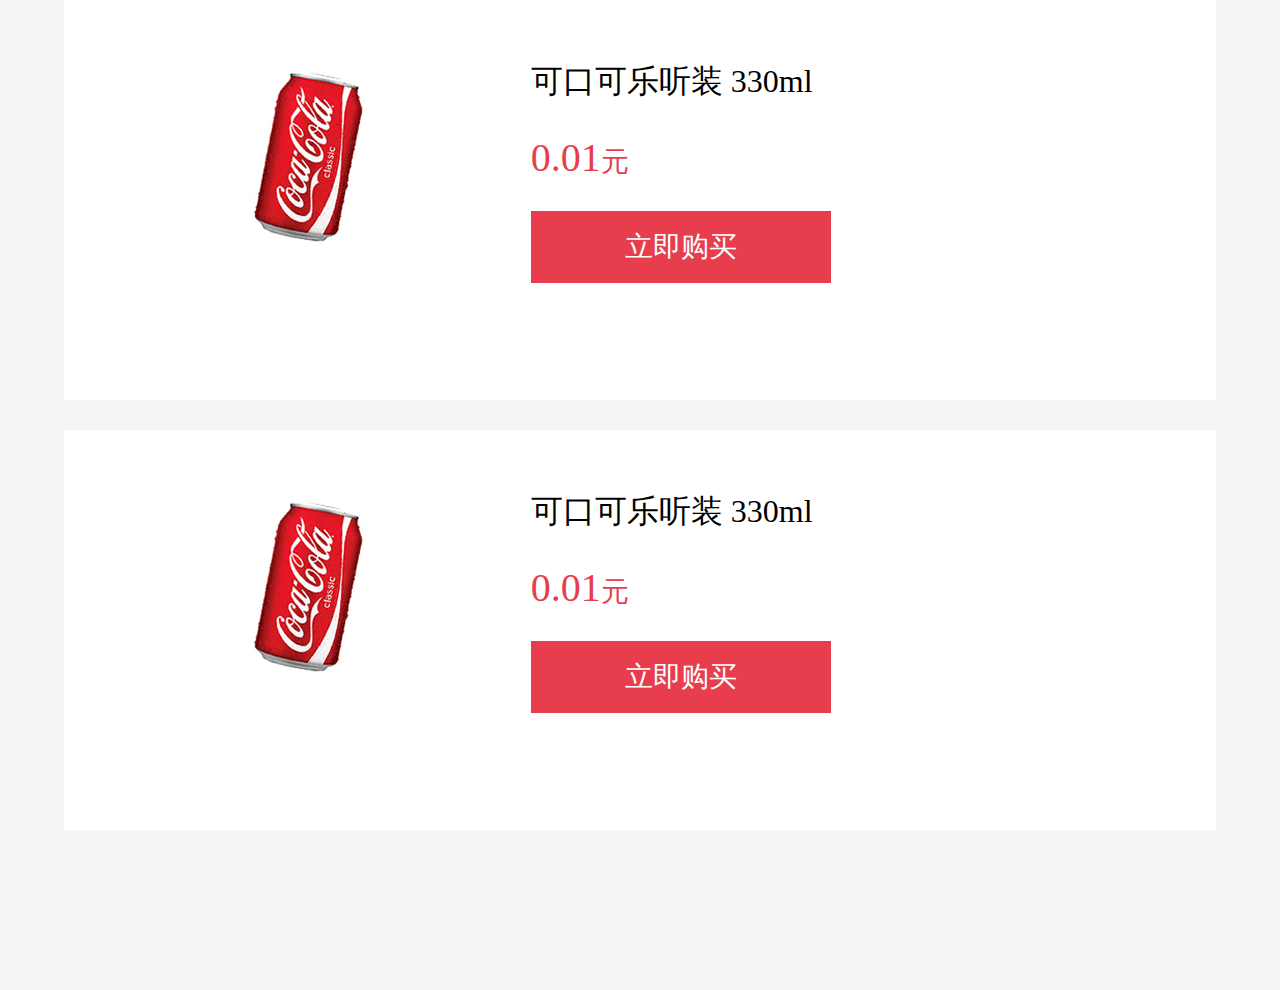
==== commit dd79bf0a: "更新test" ====
--- a/index.html
+++ b/index.html
@@ -9,149 +9,44 @@
     <meta name="format-detection" content="telephone=no">
     <meta name="format-detection" content="address=no">
     <title>暴风商城</title>
+
     <link rel="stylesheet" href="css/reset.css" type="text/css"/>
-    <link rel="stylesheet" href="css/index2.css" type="text/css"/>
-    <link rel="stylesheet" href="css/idangerous.swiper.css" type="text/css"/>
+    <link rel="stylesheet" href="css/index.css" type="text/css"/>
 
     <script src="js/jquery-1.7.2.min.js" type="text/javascript"></script>
     <script src="js/index.js" type="text/javascript"></script>
 </head>
 <body>
-<!--banner-->
-<!--<div class="banner">
-    <img src="images/banner.png"/>
-</div>-->
-<div class="choose_tasks">
-    <div class="swiper-container" style="cursor: -webkit-grab;">
-        <ul class="swiper-wrapper">
-            <li class="swiper-slide swiper-slide1">
-               <a href="#"><img src="images/banner.png"></a>
+
+<!--content-->
+<section class="content">
+    <!--main-->
+    <section class="main">
+        <ul class="products">
+            <li>
+                <dl>
+                    <dt><a href="#"><img src="images/keCo.png" alt=""/></a></dt>
+                    <dd>
+                        <h3 class="titleH">可口可乐听装 330ml</h3>
+                        <p class="priceP">0.01<i>元</i></p>
+                        <p><input type="submit" value="立即购买"  class="btnBuy"></p>
+                    </dd>
+                </dl>
             </li>
-            <li class="swiper-slide swiper-slide1">
-                <a href="#"><img src="images/banner.png"></a>
-            </li>
-            <li class="swiper-slide swiper-slide1 swiper-slide-visible swiper-slide-active">
-                <a href="#"><img src="images/banner.png"></a>
+            <li>
+                <dl>
+                    <dt><a href="#"><img src="images/keCo.png" alt=""/></a></dt>
+                    <dd>
+                        <h3 class="titleH">可口可乐听装 330ml</h3>
+                        <p class="priceP">0.01<i>元</i></p>
+                        <p><input type="submit" value="立即购买"  class="btnBuy"></p>
+                    </dd>
+                </dl>
             </li>
         </ul>
-        <div class="pagination"><span class="swiper-pagination-switch swiper-visible-switch swiper-active-switch"></span></div>
-    </div>
-</div>
-<!--banner end-->
-<!--main-->
-<div class="main">
-    <ul class="mainList">
-        <li>
-            <dl>
-                <dt><a href="商品详情页.html"><img src="images/pp.png"/></a></dt>
-                <dd>
-                    <h3>魔镜小D 蓝色</h3>
-                    <p>我的看片神器</p>
-                    <p class="price">79.00<i>&nbsp;元起</i></p>
-                </dd>
-            </dl>
-        </li>
-        <li>
-            <dl>
-                <dt><a href="#"><img src="images/pp2.png"/></a></dt>
-                <dd>
-                    <h3>魔镜小D 蓝色</h3>
-                    <p>我的看片神器</p>
-                    <p class="price">3998.00<i>&nbsp;元起</i></p>
-                </dd>
-            </dl>
-        </li>
-        <li>
-            <dl>
-                <dt><a href="商品详情页.html"><img src="images/pp.png"/></a></dt>
-                <dd>
-                    <h3>魔镜小D 蓝色</h3>
-                    <p>我的看片神器</p>
-                    <p class="price">79.00<i>&nbsp;元起</i></p>
-                </dd>
-            </dl>
-        </li>
-        <li>
-            <dl>
-                <dt><a href="#"><img src="images/pp2.png"/></a></dt>
-                <dd>
-                    <h3>魔镜小D 蓝色</h3>
-                    <p>我的看片神器</p>
-                    <p class="price">3998.00<i>&nbsp;元起</i></p>
-                </dd>
-            </dl>
-        </li>
-        <li>
-            <dl>
-                <dt><a href="商品详情页.html"><img src="images/pp.png"/></a></dt>
-                <dd>
-                    <h3>魔镜小D 蓝色</h3>
-                    <p>我的看片神器</p>
-                    <p class="price">79.00<i>&nbsp;元起</i></p>
-                </dd>
-            </dl>
-        </li>
-        <li>
-            <dl>
-                <dt><a href="#"><img src="images/pp2.png"/></a></dt>
-                <dd>
-                    <h3>魔镜小D 蓝色</h3>
-                    <p>我的看片神器</p>
-                    <p class="price">3998.00<i>&nbsp;元起</i></p>
-                </dd>
-            </dl>
-        </li>
-    </ul>
-</div>
-<!--main end-->
-<div class="clear"></div>
-<!--footer-->
-<div class="hFooter">
-    <div class="fNav">
-        <a href="#">
-            <img src="images/ico/home1.png"/>
-        </a>
-        <p>首页</p>
-    </div>
-    <div class="fNav">
-        <a href="#">
-            <img src="images/ico/mo.png"/>
-        </a>
-        <p>分类</p>
-    </div>
-    <div class="fNav">
-        <a href="orderDetial.html">
-            <img src="images/ico/chart.png"/>
-        </a>
-        <p>购物车</p>
-    </div>
-    <div class="fNav">
-        <a href="orderCenter.html">
-            <img src="images/ico/pers.png"/>
-        </a>
-        <p>我的</p>
-    </div>
-</div>
-<!--footer end-->
-<script type="text/javascript" src="js/idangerous.swiper.min.js"></script>
-<script type="text/javascript">
-    //swiper轮播插件初始化
-    $(document).ready(function(){
-        var mySwiper = new Swiper('.swiper-container',{
-            pagination: '.pagination',
-            loop:true,
-            grabCursor: true,
-            paginationClickable: true,
-            autoplay:3000,
-            autoplayDisableOnInteraction:false,
-            calculateHeight:true
-        });
-
-        $(".swiper-wrapper div").each(function(){
-            $(this).css("display","block");
-        });
-
-    });
-</script>
+    </section>
+    <!--main end-->
+</section>
+<!--content end-->
 </body>
 </html>--- a/css/index.css
+++ b/css/index.css
@@ -0,0 +1,843 @@
+html,body{
+    height: 100%;
+    background-color: #f5f5f5;
+}
+.top{
+    width: 90%;
+    height: 1rem;
+    line-height: 1rem;
+    font-size: 0.36rem;
+    text-align: left;
+    background: #e73d4d;
+    color: #fff;
+    padding-left: 10%;
+}
+.top span{
+    position: absolute;
+    left:0.6rem;
+    top:0.01rem;
+    display: block;
+}
+.top span:before{
+    content: "";
+    width: 0.22rem;
+    height: 0.22rem;
+    border-top:2px solid #fff;
+    border-left:2px solid #fff;
+    transform: rotate(-45deg);
+    -webkit-transform: rotate(-45deg);
+    position: absolute;
+    left:-0.2rem;
+    top:0.35rem;
+}
+.content{
+  padding-bottom: 1.3rem;
+}
+.main{
+    width: 90%;
+    margin: 0 auto;
+}
+.logoImg{
+    text-align: center;
+    font-size: .32rem;
+    margin: .65rem 0;
+}
+
+/*home*/
+.products li{
+    background-color: #fff;
+    margin-bottom: .3rem;
+    min-height: 4rem;
+}
+.products li dl{
+    padding: .6rem .3rem .2rem;
+    overflow: hidden;
+}
+.products dl dt{
+    float: left;
+    width: 40%
+}
+.products dl dd{
+    width: 60%;
+    float: left;
+}
+.products dl dt img{
+    max-width: 90%;
+    display: block;
+    margin: 0 auto;
+}
+.products dl dd .titleH{
+    font-size: .32rem;
+    color: #000;
+    margin-bottom: .3rem;
+}
+.products dl dd .priceP{
+    color: #e73d4d;
+    font-size: .4rem;
+    margin-bottom: .3rem;
+}
+.products dl dd .priceP i{
+    font-size: .28rem;
+}
+.btnBuy {
+    width: 3rem;
+    height: .72rem;
+    line-height: .72rem;
+    text-align: center;
+    display: block;
+    background-color: #e73d4d;
+    color: #fff;
+    font-size: .28rem;
+}
+/*login*/
+.loginMain{
+ font-size: .28rem;
+}
+.loginMain ul li{
+    margin-top: .2rem;
+    position: relative;
+}
+.loginMain ul li input{
+    height: .94rem;
+    width: 96%;
+    line-height: .94rem;
+    border: 1px  solid #dfdfdf;
+    padding-left: .28rem;
+
+}
+.loginMain ul li span {
+    display: none;
+    color: #e73d4d;
+    position: absolute;
+    top: -9px;
+    left: 20px;
+}
+.btnGroup{
+    margin: .3rem 0;
+}
+.btnGroup .btnLogin{
+    width:100%;
+    height: .96rem;
+    line-height: .96rem;
+    display: inline-block;
+    background-color: #e73d4d;
+    color: #fff;
+    text-align: center;
+    font-size: .28rem;
+}
+.loginExtra{
+    overflow: hidden;
+}
+.checkChange {
+    width: 17px;
+    height: 17px;
+    display: inline-block;
+    background: url("../images/ico/icoBox.png") no-repeat;
+    background-position: -18px -1px;
+    float: left;
+    cursor: pointer;
+    margin-left: -17px;
+}
+.checked {
+    background-position: 0px -1px;
+}
+.loginExtra input {
+    width: 17px;
+    height: 17px;
+    display: inline-block;
+    filter: alpha(opacity=0);
+    -moz-opacity: 0;
+    -khtml-opacity: 0;
+    opacity: 0;
+    float: left;
+    position: relative;
+    z-index: -9999;
+}
+.loginExtra label {
+    float: left;
+}
+.loginExtra a, .loginExtra label {
+    color: #666;
+    padding: 0 5px;
+    height: .3rem;
+    line-height: .3rem;
+    display: inline-block;
+}
+.otherLogin{
+    text-align: center;
+    margin:40px 0 0;
+    border-top: 1px solid #dfdfdf;
+}
+.otherLogin span{
+    width: 2rem;
+    height: .3rem;
+    line-height: .3rem;
+    text-align: center;
+    display: block;
+    position: absolute;
+    left: 50%;
+    margin-left: -50px;
+    margin-top: -8px;
+    z-index: 999;
+    color: #666;
+    background-color: #f5f5f5;
+}
+.otherLogin p a{
+    display: inline-block;
+    width: 51px;
+    height: 51px;
+    background: url("../images/ico/icoBox.png") no-repeat;
+    margin-right: 30px;
+    margin-top: 30px;
+}
+.otherLogin p a.sinA{
+    background-position: -54px -23px;
+}
+.otherLogin p a.QQ{
+    background-position: -108px -23px;
+}
+.otherLogin p a.weiXin{
+    background-position: 0px -23px;
+}
+.registerOther{
+    display: flex;
+    justify-content:center;
+    display: -webkit-box; /* Chrome 4+, Safari 3.1, iOS Safari 3.2+ */
+    display: -moz-box; /* Firefox 17- */
+    display: -webkit-flex; /* Chrome 21+, Safari 6.1+, iOS Safari 7+, Opera 15/16 */
+    display: -moz-flex; /* Firefox 18+ */
+    display: -ms-flexbox; /* IE 10 */
+    display: flex; /* Chrome 29+, Firefox 22+, IE 11+, Opera 12.1/17/18, Android 4.4+ */
+    margin: .3rem 0;
+    height: .3rem;
+    line-height: .3rem;
+    color:#666;
+}
+.registerOther a{
+    color: #666;
+    font-size: .28rem;
+}
+.registerOther i.line{
+    font-style: normal;
+    padding: 0 .2rem;
+}
+.inputIn li input.inTextM {
+    width: 50%;
+}
+.mobileMess{
+    display: inline-block;
+    width: 43%;
+    margin-left: 1%;
+    float: right;
+}
+.mobileMess a{
+    display: inline-block;
+    width: 100%;
+    height: .92rem;
+    border: 1px solid #e73d4d;
+    background-color: #fffae5;
+    color: #e73d4d;
+    font-size: .16rem;
+    text-align: center;
+    line-height:.92rem;;
+}
+.mobileMess  img{
+    width: 100%;
+    height: .94rem;
+}
+.mobMess{
+    float: right;
+    position: absolute;
+    right: 0;
+    top: 0.2rem;
+}
+.mobMess a{
+    display: block;
+    width: 2rem;
+    height: .6rem;
+    line-height: .6rem;
+    text-align: center;
+    background-color: #e73d4d;
+    border-radius: .3rem;
+    color: #fff;
+    font-size: .24rem;
+}
+.loginExtra a{
+    color: #e73d4d;
+}
+/*payBy*/
+.payTop{
+    margin: .3rem 0;
+}
+.payTop p{
+    font-size: .32rem;
+    margin-bottom: .2rem;
+}
+.payTop ul{
+    overflow: hidden;
+}
+.payTop ul li{
+    width: 2.7rem;
+    height: .86rem;
+    border: 1px solid #ccc;
+    float: left;
+    margin-right: .25rem;
+    margin-bottom: .25rem;
+}
+.payTop ul li:nth-child(2n){
+    margin-right: 0;
+}
+/*address*/
+.addressBo,.card,.goodsList{
+    background-color: #fff;
+    margin: 0 auto;
+    padding: 5%;
+    margin-bottom: .3rem;
+}
+.addressBo ul{
+    display: flex;
+    justify-content:space-between;
+    display: -webkit-box; /* Chrome 4+, Safari 3.1, iOS Safari 3.2+ */
+    display: -moz-box; /* Firefox 17- */
+    display: -webkit-flex; /* Chrome 21+, Safari 6.1+, iOS Safari 7+, Opera 15/16 */
+    display: -moz-flex; /* Firefox 18+ */
+    display: -ms-flexbox; /* IE 10 */
+    display: flex; /* Chrome 29+, Firefox 22+, IE 11+, Opera 12.1/17/18, Android 4.4+ */
+    font-size: .24rem;
+}
+.addressBo ul li{
+    position: relative;
+    font-size: .28rem;
+    color: #666;
+}
+.addressBo ul li:nth-child(1){
+    width: 70%;
+    float: left;
+}
+.addressBo ul li:nth-child(2){
+    width: 30%;
+    float: left;
+}
+.sendBy ul li:nth-child(1){
+    width: 30%;
+    float: left;
+}
+.sendBy ul li:nth-child(2){
+    width: 60%;
+    text-align: right;
+    padding-right: 10%;
+    float: left;
+}
+.addressBo p{
+    line-height: .48rem;
+}
+.addressBo ul li span{
+    display: block;
+}
+.addAdd i:nth-child(1){
+    width: .34rem;
+    height: .34rem;
+    line-height: .34rem;
+    border: 1px solid #666;
+    display: inline-block;
+    text-align: center;
+    -webkit-border-radius: .1rem;
+    border-radius: .1rem;
+    margin-right: .1rem;
+    font-size: .28rem;
+}
+.addressBo ul li b{
+    font-size: .32rem;
+    color: #000;
+}
+.addressBo ul li span:before{
+    content: "";
+    width: 0.24rem;
+    height: 0.24rem;
+    border-bottom:2px solid #ccc;
+    border-right:2px solid #ccc;
+    transform: rotate(-45deg);
+    -webkit-transform: rotate(-45deg);
+    position: absolute;
+    right:0.2rem;
+    top: 50%;
+    margin-top: -0.12rem;
+}
+.noMar{
+    margin: 0;
+}
+.card{
+    margin-bottom: 0;
+}
+.card span{
+    font-size: .28rem;
+    display: block;
+    width: 1.78rem;
+    height: .78rem;
+    line-height: .78rem;
+    text-align: center;
+    border: 1px solid #ccc;
+    float: left;
+    margin-right: .1rem;
+}
+.card .cardBox{
+    margin: .2rem 0;
+}
+.card .cardBox p.carT{
+    display: flex;
+    justify-content:space-between;
+    display: -webkit-box; /* Chrome 4+, Safari 3.1, iOS Safari 3.2+ */
+    display: -moz-box; /* Firefox 17- */
+    display: -webkit-flex; /* Chrome 21+, Safari 6.1+, iOS Safari 7+, Opera 15/16 */
+    display: -moz-flex; /* Firefox 18+ */
+    display: -ms-flexbox; /* IE 10 */
+    display: flex; /* Chrome 29+, Firefox 22+, IE 11+, Opera 12.1/17/18, Android 4.4+ */
+}
+h3{
+    font-size: .28rem;
+    color: #666;
+}
+.card .cardBox span.selected{
+    border: 1px solid #e73d4d;
+    color: #e73d4d;
+}
+.carExtr{
+    height: .6rem;
+    display: none;
+}
+.carExtr input{
+    width: 94%;
+    height: .6rem;
+    line-height: .6rem;
+    padding-left: 5%;
+    border: 1px solid #ccc;
+    vertical-align: top;
+    margin-top: .2rem;
+}
+.carExtr input:focus{
+    border: 1px solid #e73d4d;
+}
+.borBtoom{
+    border-bottom: 1px solid #eee;
+}
+.Discount{
+    display: block;
+    display: flex;
+    justify-content: space-between;
+    display: -webkit-box; /* Chrome 4+, Safari 3.1, iOS Safari 3.2+ */
+    display: -moz-box; /* Firefox 17- */
+    display: -webkit-flex; /* Chrome 21+, Safari 6.1+, iOS Safari 7+, Opera 15/16 */
+    display: -moz-flex; /* Firefox 18+ */
+    display: -ms-flexbox; /* IE 10 */
+    display: flex; /* Chrome 29+, Firefox 22+, IE 11+, Opera 12.1/17/18, Android 4.4+ */
+}
+.Discount input{
+    width: 60%;
+}
+.Discount .button{
+    width: 1.5rem;
+    height: .64rem;
+    line-height: .64rem;
+    border: 1px solid #ccc;
+    margin-top: .2rem;
+    text-align: center;
+    background-color: #fff;
+    padding: 0;
+    color: #666;
+}
+.goodsList{
+    display: flex;
+    justify-content: space-between;
+    font-size: .24rem;
+    margin: .3rem 0 0;
+    display: -webkit-box; /* Chrome 4+, Safari 3.1, iOS Safari 3.2+ */
+    display: -moz-box; /* Firefox 17- */
+    display: -webkit-flex; /* Chrome 21+, Safari 6.1+, iOS Safari 7+, Opera 15/16 */
+    display: -moz-flex; /* Firefox 18+ */
+    display: -ms-flexbox; /* IE 10 */
+    display: flex; /* Chrome 29+, Firefox 22+, IE 11+, Opera 12.1/17/18, Android 4.4+ */
+}
+.goodsList h3{
+    font-size: .24rem;
+}
+.goodsList img{
+    width:100%;
+    height: .7rem;
+    display: block;
+}
+.goodsList div:nth-child(1){
+    width: 15%;
+}
+.goodsList div:nth-child(2){
+    width: 70%;
+}
+.goodsList div:nth-child(3){
+    width: 15%;
+}
+.colorOr{
+    color: #e73d4d;
+}
+.goodsInfo ul{
+    font-size: .28rem;
+    color: #666;
+}
+/*pay*/
+.pay{
+    display: flex;
+    justify-content: space-between;
+    display: -webkit-box; /* Chrome 4+, Safari 3.1, iOS Safari 3.2+ */
+    display: -moz-box; /* Firefox 17- */
+    display: -webkit-flex; /* Chrome 21+, Safari 6.1+, iOS Safari 7+, Opera 15/16 */
+    display: -moz-flex; /* Firefox 18+ */
+    display: -ms-flexbox; /* IE 10 */
+    display: flex; /* Chrome 29+, Firefox 22+, IE 11+, Opera 12.1/17/18, Android 4.4+ */
+    width: 100%;
+    height: 1rem;
+    line-height: 1rem;
+    text-align: center;
+    font-size: 0.36rem;
+    position: fixed;
+    bottom: 0;
+    left: 0;
+    background-color: #e73d4d;
+    border-top: 1px solid #dfdfdf;
+}
+.pay a{
+    width: 50%;
+    height: 1rem;
+    line-height: 1rem;
+    text-align: center;
+    font-size: .36rem;
+    display: block;
+    color: #fff;
+}
+.pay a:nth-child(1){
+    background-color: #fff;
+    color: #e73d4d;
+}
+/*�޸ĵ�ַ*/
+.modifyAd{
+    margin: .3rem 0 .3rem;
+    background-color: #fff;
+}
+.modifyAd li{
+    height: .8rem;
+    line-height: .8rem;
+    border-bottom: 1px solid #ccc;
+    padding: .2rem;
+    display: flex;
+    justify-content: space-between;
+    display: -webkit-box; /* Chrome 4+, Safari 3.1, iOS Safari 3.2+ */
+    display: -moz-box; /* Firefox 17- */
+    display: -webkit-flex; /* Chrome 21+, Safari 6.1+, iOS Safari 7+, Opera 15/16 */
+    display: -moz-flex; /* Firefox 18+ */
+    display: -ms-flexbox; /* IE 10 */
+    display: flex; /* Chrome 29+, Firefox 22+, IE 11+, Opera 12.1/17/18, Android 4.4+ */
+}
+.modifyAd li label{
+     font-size: .28rem;
+     color: #999;
+     width: 20%;
+ }
+.modifyAd li input{
+    font-size: .28rem;
+    color: #000;
+    width:77%;
+    padding-left: 3%;
+    border: none;
+}
+.del a:nth-child(1){
+    color: #999;
+}
+.saveAdd a:nth-child(1){
+    width: 100%;
+    background-color: #e73d4d;
+    color: #fff;
+}
+.manageAd{
+    background-color: #fff;
+}
+.manageAd li{
+    padding: 5%;
+    display: flex;
+    justify-content: space-between;
+    display: -webkit-box; /* Chrome 4+, Safari 3.1, iOS Safari 3.2+ */
+    display: -moz-box; /* Firefox 17- */
+    display: -webkit-flex; /* Chrome 21+, Safari 6.1+, iOS Safari 7+, Opera 15/16 */
+    display: -moz-flex; /* Firefox 18+ */
+    display: -ms-flexbox; /* IE 10 */
+    display: flex; /* Chrome 29+, Firefox 22+, IE 11+, Opera 12.1/17/18, Android 4.4+ */
+    border-bottom: 1px solid #eee;
+    position: relative;
+}
+.manageAd .befTar{
+    width: 10%;
+    text-align: center;
+    position: relative;
+}
+.manageAd .befTar span{
+    width: .46rem;
+    height: .46rem;
+    line-height: .46rem;
+    text-align: center;
+    color: #fff;
+    background-color: #fff;
+    border: 1px solid #ccc;
+    border-radius: 50%;
+    font-size: .36rem;
+    display: block;
+    position: absolute;
+    left: 50%;
+    top: 50%;
+    margin-top: -.23rem;
+    margin-left: -.23rem;
+}
+.manageAd .selected span{
+    background-color: #e73d4d;
+    border: 1px solid #e73d4d;
+}
+.manageAd .addBox{
+    width: 70%;
+    font-size: .28rem;
+}
+.manageAd .addBox p{
+    color: #666;
+    line-height: .38rem;
+}
+.manageAd .addTarget{
+    width: 15%;
+}
+.addTarget a{
+    display: block;
+    width: 100%;
+    height: 1rem;
+}
+.addTarget span,.manageAd .befTar span{
+    display: block;
+}
+.addTarget span:before {
+    content: "";
+    width: 0.25rem;
+    height: 0.25rem;
+    border-bottom: 2px solid #ccc;
+    border-right: 2px solid #ccc;
+    transform: rotate(-45deg);
+    -webkit-transform: rotate(-45deg);
+    position: absolute;
+    right: 0.4rem;
+    top: 50%;
+    margin-top: -0.125rem;
+}
+.manageAd .befTar span:before {
+    content: "";
+    width: 0.22rem;
+    height: 0.12rem;
+    border-top: 3px solid #fff;
+    border-right: 3px solid #fff;
+    position: absolute;
+    left: 0.08rem;
+    top: 50%;
+    margin-top: -0.15rem;
+    transform:rotate(125deg);
+    -webkit-transform: rotate(125deg);
+}
+
+/**/
+/*order*/
+.listInfo{
+    padding: 5%;
+    background-color: #fff;
+    margin-bottom: .3rem;
+}
+.listInfo table{
+    font-size: .28rem;
+    color: #666;
+}
+.listInfo table b{
+    color: #000;
+}
+.listInfo table tr{
+    display: flex;
+    justify-content: space-between;
+    display: -webkit-box; /* Chrome 4+, Safari 3.1, iOS Safari 3.2+ */
+    display: -moz-box; /* Firefox 17- */
+    display: -webkit-flex; /* Chrome 21+, Safari 6.1+, iOS Safari 7+, Opera 15/16 */
+    display: -moz-flex; /* Firefox 18+ */
+    display: -ms-flexbox; /* IE 10 */
+    display: flex; /* Chrome 29+, Firefox 22+, IE 11+, Opera 12.1/17/18, Android 4.4+ */
+}
+.listInfo table td{
+    line-height: .42rem;
+}
+.listInfo table td:nth-child(1){
+    width:25%;
+    text-align: right;
+    padding-right: 5%;
+}
+.listInfo table td:nth-child(2){
+    width: 70%;
+}
+.gdList{
+    background-color: #fff;
+}
+.gdList .listTitle{
+    font-size: .28rem;
+    color: #999;
+    height: .6rem;
+    line-height: .6rem;
+    border-bottom: 1px solid  #dfdfdf;
+    padding:2% 5%;
+}
+.gdListInfo{
+    padding: 2% 5%;
+}
+.gdListInfo tr td{
+    float: left;
+    font-size: .28rem;
+    padding: 2% 0 .3rem;
+}
+.gdListInfo tr td:nth-child(1){
+    width: 20%;
+}
+.gdListInfo tr td:nth-child(2){
+    padding:2% 2% .3rem 4%;
+    width: 54%;
+}
+.gdListInfo tr td:nth-child(3){
+    width: 20%;
+}
+.gdListInfo tr td:nth-child(3) a{
+    display: block;
+    width: 98%;
+    height: .6rem;
+    line-height: .6rem;
+    text-align: center;
+    border: 1px solid #ccc;
+    -webkit-border-radius: 2rem;
+    border-radius: .2rem;
+}
+.gdListInfo tr td:nth-child(1) img{
+    width: 96%;
+    border: 1px solid #ccc;
+    padding: 2%;
+}
+.gdListInfo h3 a{
+    color: #000;
+}
+.payOrder{
+    background-color: #fff;
+}
+.payOrder span{
+    width: 44%;
+    font-size: .32rem;
+    color: #e73d4d;
+    display: block;
+    float: left;
+    background-color: #fff;
+    text-align: left;
+    padding-left: 4%;
+}
+.payOrder a{
+    font-size: .32rem;
+    width: 27%;
+    display: block;
+    float: right;
+    background-color: #e73d4d;
+}
+.payOrder a.cancel{
+    background-color: #fff;
+    color: #999;
+}
+.wuLiu a{
+    background-color: #fff;
+    color: #999;
+    border: 1px solid #ccc;
+    height: .6rem;
+    line-height: .6rem;
+    margin-top: .2rem;
+    margin-right: .1rem;
+    -webkit-border-radius: 2rem;
+    border-radius: .2rem;
+}
+/*��������*/
+.contentOrderC{
+    bottom: 0;
+}
+.orderStateBox{
+    background-color: #fff;
+    margin-bottom: .3rem;
+}
+.orderState{
+    padding: 2% 4%;
+    overflow: hidden;
+}
+.orderState .orderStateL{
+    font-size: .28rem;
+    color: #666;
+    float: left;
+    line-height: .32rem;
+    padding: 4% 0;
+}
+.orderState .orderStateR{
+    font-size: .30rem;
+    color: #e73d4d;
+    float: right;
+    line-height: .6rem;
+}
+.orderList{
+    border: 1px solid #dfdfdf;
+    border-left: 0;
+    border-right: 0;
+}
+.orderBtnGroup{
+    height: .64rem;
+    overflow: hidden;
+    padding:4%;
+}
+.orderBtnGroup a{
+    display: block;
+    float: right;
+    width: 1.58rem;
+    height: .64rem;
+    line-height: .64rem;
+    text-align: center;
+    border: 1px solid #dfdfdf;
+    -webkit-border-radius: 2rem;
+    border-radius: .2rem;
+    margin-left: .3rem;
+    font-size: .28rem;
+}
+.orderBtnGroup a.payBtn{
+    background-color: #e73d4d;
+    border: 1px solid #e73d4d;
+    color: #fff;
+}
+
+/*���������˵�*/
+.cityBox{
+    font-size: .28rem;
+    color: #000;
+    width: 77%;
+    padding-left: 3%;
+    border: none;
+}
+.diZhi{
+    height: .5rem;
+    line-height: .5rem;
+    padding-left: .2rem;
+    font-size: .28rem;
+}
+.lineDiZhi{
+    display: block;
+    height: .3rem;
+    width: .1rem;
+    background-color: #e73d4d;
+    float: left;
+}
+.titleSpan{
+    float: left;
+    height: .3rem;
+    line-height: .3rem;
+    display: block;
+    padding-left: .2rem;
+}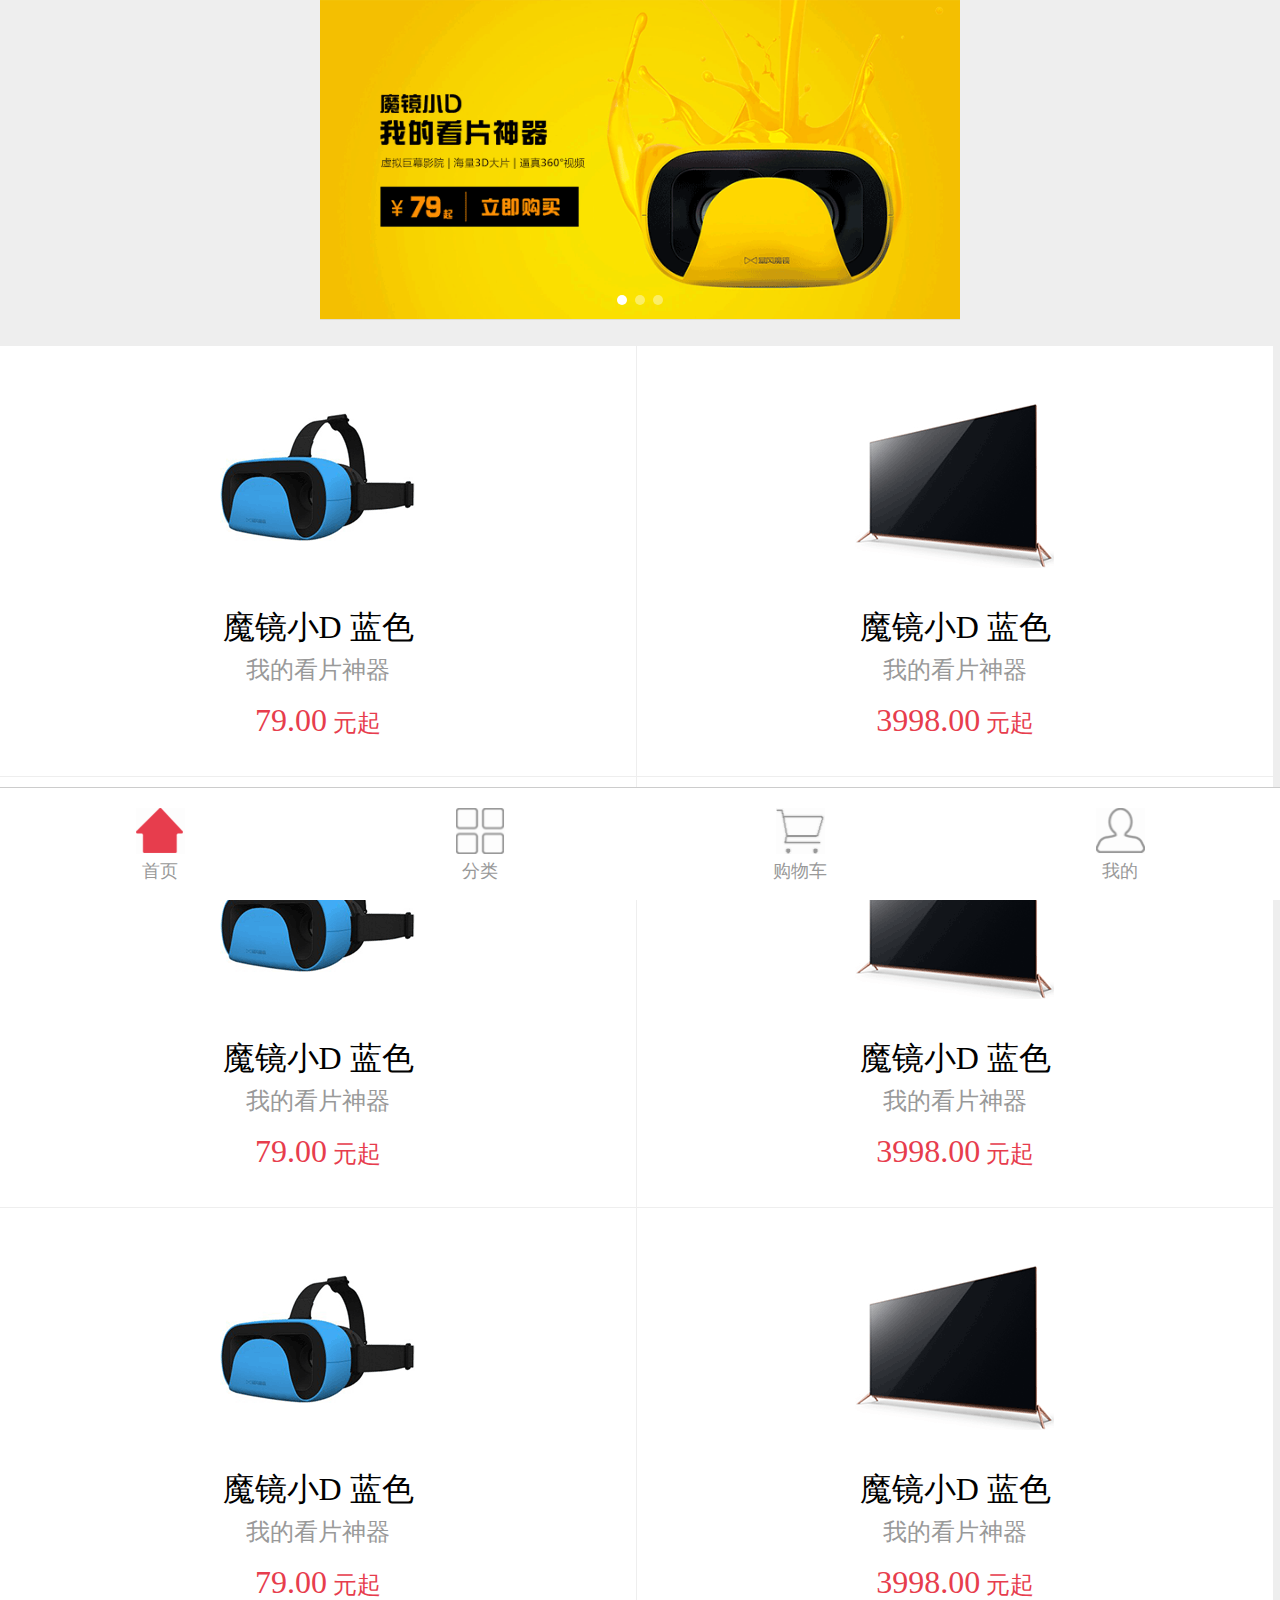
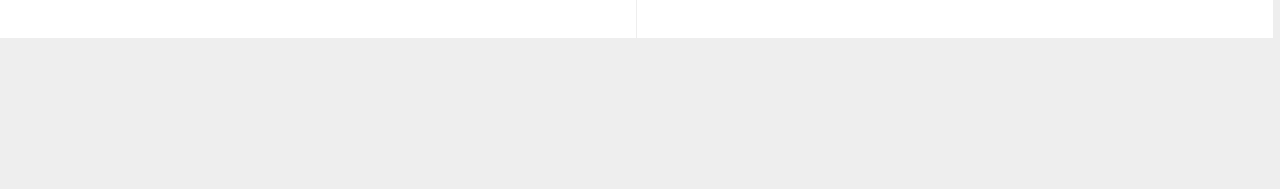
==== commit 127271b4: "更新index" ====
--- a/index.html
+++ b/index.html
@@ -9,44 +9,149 @@
     <meta name="format-detection" content="telephone=no">
     <meta name="format-detection" content="address=no">
     <title>暴风商城</title>
-
     <link rel="stylesheet" href="css/reset.css" type="text/css"/>
-    <link rel="stylesheet" href="css/index.css" type="text/css"/>
+    <link rel="stylesheet" href="css/index2.css" type="text/css"/>
+    <link rel="stylesheet" href="css/idangerous.swiper.css" type="text/css"/>
 
     <script src="js/jquery-1.7.2.min.js" type="text/javascript"></script>
     <script src="js/index.js" type="text/javascript"></script>
 </head>
 <body>
-
-<!--content-->
-<section class="content">
-    <!--main-->
-    <section class="main">
-        <ul class="products">
-            <li>
-                <dl>
-                    <dt><a href="#"><img src="images/keCo.png" alt=""/></a></dt>
-                    <dd>
-                        <h3 class="titleH">可口可乐听装 330ml</h3>
-                        <p class="priceP">0.01<i>元</i></p>
-                        <p><input type="submit" value="立即购买"  class="btnBuy"></p>
-                    </dd>
-                </dl>
+<!--banner-->
+<!--<div class="banner">
+    <img src="images/banner.png"/>
+</div>-->
+<div class="choose_tasks">
+    <div class="swiper-container" style="cursor: -webkit-grab;">
+        <ul class="swiper-wrapper">
+            <li class="swiper-slide swiper-slide1">
+               <a href="#"><img src="images/banner.png"></a>
             </li>
-            <li>
-                <dl>
-                    <dt><a href="#"><img src="images/keCo.png" alt=""/></a></dt>
-                    <dd>
-                        <h3 class="titleH">可口可乐听装 330ml</h3>
-                        <p class="priceP">0.01<i>元</i></p>
-                        <p><input type="submit" value="立即购买"  class="btnBuy"></p>
-                    </dd>
-                </dl>
+            <li class="swiper-slide swiper-slide1">
+                <a href="#"><img src="images/banner.png"></a>
+            </li>
+            <li class="swiper-slide swiper-slide1 swiper-slide-visible swiper-slide-active">
+                <a href="#"><img src="images/banner.png"></a>
             </li>
         </ul>
-    </section>
-    <!--main end-->
-</section>
-<!--content end-->
+        <div class="pagination"><span class="swiper-pagination-switch swiper-visible-switch swiper-active-switch"></span></div>
+    </div>
+</div>
+<!--banner end-->
+<!--main-->
+<div class="main">
+    <ul class="mainList">
+        <li>
+            <dl>
+                <dt><a href="商品详情页.html"><img src="images/pp.png"/></a></dt>
+                <dd>
+                    <h3>魔镜小D 蓝色</h3>
+                    <p>我的看片神器</p>
+                    <p class="price">79.00<i>&nbsp;元起</i></p>
+                </dd>
+            </dl>
+        </li>
+        <li>
+            <dl>
+                <dt><a href="#"><img src="images/pp2.png"/></a></dt>
+                <dd>
+                    <h3>魔镜小D 蓝色</h3>
+                    <p>我的看片神器</p>
+                    <p class="price">3998.00<i>&nbsp;元起</i></p>
+                </dd>
+            </dl>
+        </li>
+        <li>
+            <dl>
+                <dt><a href="商品详情页.html"><img src="images/pp.png"/></a></dt>
+                <dd>
+                    <h3>魔镜小D 蓝色</h3>
+                    <p>我的看片神器</p>
+                    <p class="price">79.00<i>&nbsp;元起</i></p>
+                </dd>
+            </dl>
+        </li>
+        <li>
+            <dl>
+                <dt><a href="#"><img src="images/pp2.png"/></a></dt>
+                <dd>
+                    <h3>魔镜小D 蓝色</h3>
+                    <p>我的看片神器</p>
+                    <p class="price">3998.00<i>&nbsp;元起</i></p>
+                </dd>
+            </dl>
+        </li>
+        <li>
+            <dl>
+                <dt><a href="商品详情页.html"><img src="images/pp.png"/></a></dt>
+                <dd>
+                    <h3>魔镜小D 蓝色</h3>
+                    <p>我的看片神器</p>
+                    <p class="price">79.00<i>&nbsp;元起</i></p>
+                </dd>
+            </dl>
+        </li>
+        <li>
+            <dl>
+                <dt><a href="#"><img src="images/pp2.png"/></a></dt>
+                <dd>
+                    <h3>魔镜小D 蓝色</h3>
+                    <p>我的看片神器</p>
+                    <p class="price">3998.00<i>&nbsp;元起</i></p>
+                </dd>
+            </dl>
+        </li>
+    </ul>
+</div>
+<!--main end-->
+<div class="clear"></div>
+<!--footer-->
+<div class="hFooter">
+    <div class="fNav">
+        <a href="#">
+            <img src="images/ico/home1.png"/>
+        </a>
+        <p>首页</p>
+    </div>
+    <div class="fNav">
+        <a href="#">
+            <img src="images/ico/mo.png"/>
+        </a>
+        <p>分类</p>
+    </div>
+    <div class="fNav">
+        <a href="orderDetial.html">
+            <img src="images/ico/chart.png"/>
+        </a>
+        <p>购物车</p>
+    </div>
+    <div class="fNav">
+        <a href="orderCenter.html">
+            <img src="images/ico/pers.png"/>
+        </a>
+        <p>我的</p>
+    </div>
+</div>
+<!--footer end-->
+<script type="text/javascript" src="js/idangerous.swiper.min.js"></script>
+<script type="text/javascript">
+    //swiper轮播插件初始化
+    $(document).ready(function(){
+        var mySwiper = new Swiper('.swiper-container',{
+            pagination: '.pagination',
+            loop:true,
+            grabCursor: true,
+            paginationClickable: true,
+            autoplay:3000,
+            autoplayDisableOnInteraction:false,
+            calculateHeight:true
+        });
+
+        $(".swiper-wrapper div").each(function(){
+            $(this).css("display","block");
+        });
+
+    });
+</script>
 </body>
 </html>--- a/css/index2.css
+++ b/css/index2.css
@@ -0,0 +1,503 @@
+.return{
+    height: .9rem;
+    background-color: #fff;
+}
+.return span {
+    position: absolute;
+    left: 0.6rem;
+    top: 0.01rem;
+    display: block;
+}
+.return span:before {
+    content: "";
+    width: 0.22rem;
+    height: 0.22rem;
+    border-top: 2px solid #999;
+    border-left: 2px solid #999;
+    transform: rotate(-45deg);
+    -webkit-transform: rotate(-45deg);
+    position: absolute;
+    left: -0.2rem;
+    top: 0.35rem;
+}
+.return .share{
+    width: .45rem;
+    height: .41rem;
+    display: block;
+    float: right;
+    background: url("../images/ico/share.jpg") no-repeat;
+    background-size: contain;
+    margin-right: .3rem;
+    margin-top: .3rem;
+}
+.goodsChange{
+    background-color: #fff;
+    margin-bottom: .3rem;
+    margin-top: -1px;
+}
+/*��Ʒ����ҳ��ʽ*/
+.goodsChangeImg{
+    border-bottom: 1px solid #dfdfdf;
+}
+.goodsChange .choose_tasks .swiper-container{
+    margin-bottom: .1rem;
+}
+.goodsChangeImg .swiper-container .swiper-wrapper{
+    margin-bottom: .3rem;
+}
+.goodsChangeImg .swiper-slide img{
+    width: 50%;
+    margin: 0 auto;
+    display: block;
+    min-width: 50%;
+    max-width: 50%;
+}
+
+.goodsChangeImg .swiper-pagination-switch {
+    background: #b2b2b2;
+    opacity: 1;
+    filter: alpha(opacity=100);
+}
+.goodsChangeImg .swiper-active-switch {
+    background: #333;
+}
+.goodsChangeImg  .pagination{
+    bottom: 0;
+}
+.goodsInfoC{
+    margin-top: .3rem;
+}
+.pagination span:first-child{
+    margin-left: 0;
+}
+/**/
+.goodsInfo h3,.goodsInfo p{
+    font-size: .36rem;
+    padding: 0rem .3rem;
+    height: .36rem;
+    line-height: .36rem;
+    margin-bottom: .2rem;
+}
+.goodsInfo p{
+    color: #e73d4d;
+    padding: 0 .3rem .3rem;
+}
+.goodsInfo p i{
+    font-size: .24rem;
+}
+.selectedTag{
+    height: .9rem;
+    line-height: .9rem;
+    margin-bottom: .3rem;
+    padding: 0 .3rem;
+    background-color: #fff;
+    font-size: .28rem;
+}
+.selectedTag span{
+    margin-right:.2rem;
+}
+.colo1{
+    color: #666;
+}
+.selectedTag em{
+    display: block;
+    position: relative;
+}
+.selectedTag em:before {
+    content: "";
+    width: 0.2rem;
+    height: 0.2rem;
+    border-top: 2px solid #999;
+    border-left: 2px solid #999;
+    transform: rotate(-225deg);
+    -webkit-transform: rotate(-225deg);
+    position: absolute;
+    right: .2rem;
+    top: -0.55rem;
+}
+.comment{
+    margin-bottom: .3rem;
+    background-color: #fff;
+    height: 100%;
+    overflow: hidden;
+}
+.goodsIntroduce{
+    margin-bottom: 1.2rem;
+}
+.commentTitle{
+    font-size: .28rem;
+    color: #666;
+    height: .72rem;
+    line-height: .72rem;
+    border-bottom: 1px solid #ccc;
+    margin: 0 0 0 .3rem;
+}
+.commentList dl{
+    padding: .3rem 0;
+    margin: 0 0 0 .3rem;
+    border-bottom: 1px solid #ccc;
+    height: 100%;
+    overflow: hidden;
+ }
+.commentList dl dt{
+    width:15%;
+    float: left;
+}
+.commentList dl dt img{
+    max-width: .7rem;
+    max-height: .7rem;
+}
+.commentList dl dd{
+    width: 85%;
+    float: left;
+}
+.commentTime{
+    height: .4rem;
+    overflow: hidden;
+}
+.commentTime .score,.commentTime .time{
+    float: left;
+}
+.commentTime .time{
+    width: 2.5rem;
+    font-size: .24rem;
+    color: #999;
+    float: right;
+    margin-right: .2rem;
+}
+.commentC .userComment{
+    padding-bottom: 10px;
+}
+.commentC p,.answer{
+    font-size: .28rem;
+    padding-right: .2rem;
+}
+.answer{
+    padding-top: 10px;
+    border-top: 1px solid #ccc;
+    color: #666;
+}
+.answer a{
+    color: #e73d4d;
+}
+.moreComment{
+    font-size: .28rem;
+    color: #666;
+    text-align: center;
+    height: .7rem;
+    line-height: .7rem;
+}
+.moreComment em{
+    width: .21rem;
+    height: .23rem;
+    background: url("../images/ico/rightArrow.png") no-repeat;
+    background-size: contain;
+    display: inline-block;
+}
+.goodsImg img{
+    max-width: 100%;
+}
+.footer{
+    height: .95rem;
+    width: 100%;
+    line-height: .95rem;
+    background: #fff;
+    position: fixed;
+    left: 0;
+    bottom: 0;
+}
+.buyBtn{
+    width: 4.5rem;
+    height: .72rem;
+    line-height: .72rem;
+    text-align: center;
+    color: #fff;
+    background: #e73d4d;
+    font-size: .28rem;
+    margin: 0 auto;
+    position: absolute;
+    left: 50%;
+    top: 50%;
+    margin-left: -2.25rem;
+    margin-top: -.36rem;
+}
+.footer .home{
+    display: block;
+    width: .42rem;
+    height: .72rem;
+    margin-left: .3rem;
+}
+.footer .home img{
+    max-width: .42rem;
+    vertical-align: middle;
+}
+/*tagLayer*/
+.tagLayer{
+    display: none;
+    position: fixed;
+    left: 0;
+    bottom: 0;
+    z-index:1;
+}
+.mask{
+    width: 100%;
+    height: 100%;
+    background: rgba(0,0,0,.5);
+    position: fixed;
+    left: 0;
+    top: 0;
+    z-index: 2;
+}
+.tagBox{
+    width: 100%;
+    height:9rem;
+    margin: 0 auto;
+    background-color: #fff;
+    position: fixed;
+    z-index: 3;
+    left: 0;
+    bottom:0;
+    overflow-y: scroll;
+}
+.closed{
+    height: .42rem;
+}
+.closed .close{
+    width: .42rem;
+    height: .42rem;
+    display: block;
+    float: right;
+    background: url("../images/ico/closed.png") no-repeat;
+    background-size: contain;
+    margin: .2rem .3rem 0 0;
+}
+.tagBoxC{
+    padding-bottom: 1.5rem;
+}
+.tagBox dl{
+    margin:0 .3rem;
+    height: 100%;
+    overflow: hidden;
+}
+.tagBox dl.colo{
+    margin-top: .3rem;
+}
+.tagBox dt{
+    font-size: .32rem;
+    margin: 0  0 .3rem;
+}
+.tagBox dd ul{
+    height: 100%;
+    overflow: hidden;
+}
+.tagBox dd ul li{
+    padding: 0 .3rem;
+    height: .72rem;
+    line-height: .72rem;
+    float: left;
+    border: 1px solid #ccc;
+    font-size: .28rem;
+    margin-right: .2rem;
+    margin-bottom: .2rem;
+    cursor: pointer;
+}
+.tagBox dd ul li.selected{
+    border: 1px solid #e73d4d;
+    color: #e73d4d;
+}
+.tagBox dd ul li.disable{
+    background-color: #f0f0f0;
+    border: 1px solid #f0f0f0;
+}
+.decrement,.increment{
+    width: .6rem;
+    height: .6rem;
+    text-align: center;
+    line-height: .55rem;
+    font-size: .6rem;
+    color: #fff;
+    background-color: #ccc;
+    display: inline-block;
+    border: 1px solid #ccc;
+    float: left;
+}
+.increment{
+    background-color: #e73d4d;
+    border: 1px solid #e73d4d;
+}
+#buy-num{
+    width: 1.2rem;
+    height: .6rem;
+    line-height: .6rem;
+    text-align: center;
+    font-size: .28rem;
+    color: #999;
+    border: 1px solid #ccc;
+    float: left;
+    margin: 0 .1rem;
+}
+.btnSure{
+    width:100%;
+    height: .96rem;
+    line-height: .96rem;
+    text-align: center;
+    color: #fff;
+    background-color: #e73d4d;
+    font-size: .32rem;
+    margin: .5rem auto 0;
+    -webkit-border-radius: 3px;
+    border-radius: 3px;
+    clear: both;
+    position: fixed;
+    left: 0;
+    bottom: 0;
+
+}
+.returnTop{
+    width: 1rem;
+    height: 1rem;
+    background:url("../images/ico/re-top.png") no-repeat;
+    background-size: contain;
+    border-radius: 100%;
+    position: fixed;
+    right: 10px;
+    bottom: 1.1rem;
+    display: none;
+}
+
+/*home*/
+.banner{
+    width: 100%;
+}
+.banner img{
+    width: 100%;
+}
+/*main*/
+.main{
+    width: 100%;
+    height: 100%;
+    overflow: hidden;
+    padding-bottom: 1.5rem;
+}
+.mainList{
+    width: 100%;
+}
+.mainList li{
+    width:49.7%;
+    float: left;
+    margin-right: 1px;
+    background-color: #fff;
+    padding: .2rem 0;
+    min-height: 3.9rem;
+    margin-bottom: 1px;
+}
+.mainList li dt{
+    padding: .2rem 0;
+}
+.mainList li img{
+    max-width: 2rem;
+    max-height: 2rem;
+    display: block;
+    vertical-align: middle;
+    margin: 0 auto;
+}
+.mainList li:nth-child(2n){
+    margin-right: 0;
+}
+.mainList li dd h3{
+    font-size: .32rem;
+    text-align: center;
+}
+.mainList li dd p{
+    font-size: .24rem;
+    color: #999;
+    text-align: center;
+    line-height: .4rem;
+}
+.mainList li dd p.price{
+    font-size: .32rem;
+    color: #e73d4d;
+    line-height: .6rem;
+}
+.mainList li dd p.price i{
+    font-size: .24rem;
+}
+/*hFooter*/
+.hFooter{
+    width: 100%;
+    height: .92rem;
+    background-color: #fff;
+    border-top: 1px solid #ccc;
+    position: fixed;
+    left: 0;
+    bottom: 0;
+    padding: .2rem 0 0;
+}
+.fNav{
+    float: left;
+    width: 25%;
+}
+.fNav a img{
+    width: .49rem;
+    height: .46rem;
+    display: block;
+    margin: 0 auto;
+}
+.fNav p{
+    font-size: .18rem;
+    color: #999;
+    text-align: center;
+    line-height: .35rem;
+}
+/*banner*/
+.choose_tasks .swiper-container {
+    width: 100%;
+    min-width: 320px;
+    margin: 0 auto;
+    margin-bottom: .2rem;
+}
+/*�ֲ�*/
+.swiper-container {
+    width: 100%;
+    max-width: 640px;
+    min-width: 320px;
+    margin: 0 auto;
+}
+.pagination {
+    position: absolute;
+    left: 0;
+    text-align: center;
+    bottom: 15px;
+    width: 100%;
+}
+.swiper-pagination-switch {
+    display: inline-block;
+    width: 10px;
+    height: 10px;
+    border-radius: 20px;
+    background: #fff;
+    opacity: 0.4;
+    filter: alpha(opacity=40);
+    margin: 0 0 0 8px;
+    cursor: pointer;
+}
+.swiper-active-switch {
+    background: #fff;
+    opacity: 1;
+    filter: alpha(opacity=100);
+}
+.swiper-slide {
+    position: relative;
+}
+.swiper-slide img {
+    width: 100%;
+    max-width: 640px;
+    min-width: 320px;
+    margin: 0 auto;
+}
+.goodsChangeImg img{
+    width: 50%;
+    display: block;
+    margin: 0 auto;
+}
+
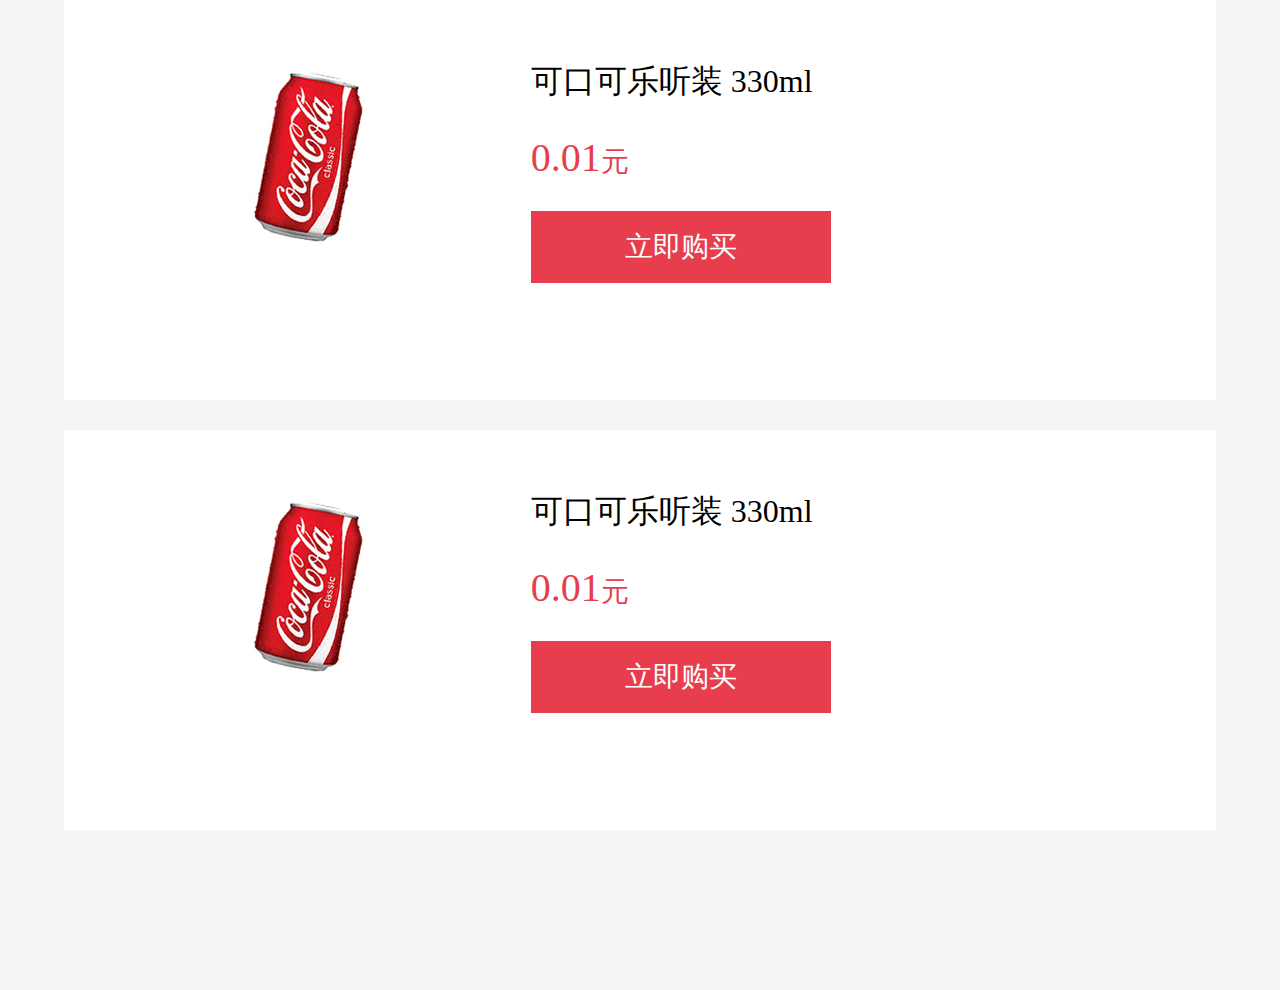
==== commit 02977e1f: "gengxin" ====
--- a/index.html
+++ b/index.html
@@ -9,149 +9,44 @@
     <meta name="format-detection" content="telephone=no">
     <meta name="format-detection" content="address=no">
     <title>暴风商城</title>
+
     <link rel="stylesheet" href="css/reset.css" type="text/css"/>
-    <link rel="stylesheet" href="css/index2.css" type="text/css"/>
-    <link rel="stylesheet" href="css/idangerous.swiper.css" type="text/css"/>
+    <link rel="stylesheet" href="css/index.css" type="text/css"/>
 
     <script src="js/jquery-1.7.2.min.js" type="text/javascript"></script>
     <script src="js/index.js" type="text/javascript"></script>
 </head>
 <body>
-<!--banner-->
-<!--<div class="banner">
-    <img src="images/banner.png"/>
-</div>-->
-<div class="choose_tasks">
-    <div class="swiper-container" style="cursor: -webkit-grab;">
-        <ul class="swiper-wrapper">
-            <li class="swiper-slide swiper-slide1">
-               <a href="#"><img src="images/banner.png"></a>
+
+<!--content-->
+<section class="content">
+    <!--main-->
+    <section class="main">
+        <ul class="products">
+            <li>
+                <dl>
+                    <dt><a href="#"><img src="images/keCo.png" alt=""/></a></dt>
+                    <dd>
+                        <h3 class="titleH">可口可乐听装 330ml</h3>
+                        <p class="priceP">0.01<i>元</i></p>
+                        <p><input type="submit" value="立即购买"  class="btnBuy"></p>
+                    </dd>
+                </dl>
             </li>
-            <li class="swiper-slide swiper-slide1">
-                <a href="#"><img src="images/banner.png"></a>
-            </li>
-            <li class="swiper-slide swiper-slide1 swiper-slide-visible swiper-slide-active">
-                <a href="#"><img src="images/banner.png"></a>
+            <li>
+                <dl>
+                    <dt><a href="#"><img src="images/keCo.png" alt=""/></a></dt>
+                    <dd>
+                        <h3 class="titleH">可口可乐听装 330ml</h3>
+                        <p class="priceP">0.01<i>元</i></p>
+                        <p><input type="submit" value="立即购买"  class="btnBuy"></p>
+                    </dd>
+                </dl>
             </li>
         </ul>
-        <div class="pagination"><span class="swiper-pagination-switch swiper-visible-switch swiper-active-switch"></span></div>
-    </div>
-</div>
-<!--banner end-->
-<!--main-->
-<div class="main">
-    <ul class="mainList">
-        <li>
-            <dl>
-                <dt><a href="商品详情页.html"><img src="images/pp.png"/></a></dt>
-                <dd>
-                    <h3>魔镜小D 蓝色</h3>
-                    <p>我的看片神器</p>
-                    <p class="price">79.00<i>&nbsp;元起</i></p>
-                </dd>
-            </dl>
-        </li>
-        <li>
-            <dl>
-                <dt><a href="#"><img src="images/pp2.png"/></a></dt>
-                <dd>
-                    <h3>魔镜小D 蓝色</h3>
-                    <p>我的看片神器</p>
-                    <p class="price">3998.00<i>&nbsp;元起</i></p>
-                </dd>
-            </dl>
-        </li>
-        <li>
-            <dl>
-                <dt><a href="商品详情页.html"><img src="images/pp.png"/></a></dt>
-                <dd>
-                    <h3>魔镜小D 蓝色</h3>
-                    <p>我的看片神器</p>
-                    <p class="price">79.00<i>&nbsp;元起</i></p>
-                </dd>
-            </dl>
-        </li>
-        <li>
-            <dl>
-                <dt><a href="#"><img src="images/pp2.png"/></a></dt>
-                <dd>
-                    <h3>魔镜小D 蓝色</h3>
-                    <p>我的看片神器</p>
-                    <p class="price">3998.00<i>&nbsp;元起</i></p>
-                </dd>
-            </dl>
-        </li>
-        <li>
-            <dl>
-                <dt><a href="商品详情页.html"><img src="images/pp.png"/></a></dt>
-                <dd>
-                    <h3>魔镜小D 蓝色</h3>
-                    <p>我的看片神器</p>
-                    <p class="price">79.00<i>&nbsp;元起</i></p>
-                </dd>
-            </dl>
-        </li>
-        <li>
-            <dl>
-                <dt><a href="#"><img src="images/pp2.png"/></a></dt>
-                <dd>
-                    <h3>魔镜小D 蓝色</h3>
-                    <p>我的看片神器</p>
-                    <p class="price">3998.00<i>&nbsp;元起</i></p>
-                </dd>
-            </dl>
-        </li>
-    </ul>
-</div>
-<!--main end-->
-<div class="clear"></div>
-<!--footer-->
-<div class="hFooter">
-    <div class="fNav">
-        <a href="#">
-            <img src="images/ico/home1.png"/>
-        </a>
-        <p>首页</p>
-    </div>
-    <div class="fNav">
-        <a href="#">
-            <img src="images/ico/mo.png"/>
-        </a>
-        <p>分类</p>
-    </div>
-    <div class="fNav">
-        <a href="orderDetial.html">
-            <img src="images/ico/chart.png"/>
-        </a>
-        <p>购物车</p>
-    </div>
-    <div class="fNav">
-        <a href="orderCenter.html">
-            <img src="images/ico/pers.png"/>
-        </a>
-        <p>我的</p>
-    </div>
-</div>
-<!--footer end-->
-<script type="text/javascript" src="js/idangerous.swiper.min.js"></script>
-<script type="text/javascript">
-    //swiper轮播插件初始化
-    $(document).ready(function(){
-        var mySwiper = new Swiper('.swiper-container',{
-            pagination: '.pagination',
-            loop:true,
-            grabCursor: true,
-            paginationClickable: true,
-            autoplay:3000,
-            autoplayDisableOnInteraction:false,
-            calculateHeight:true
-        });
-
-        $(".swiper-wrapper div").each(function(){
-            $(this).css("display","block");
-        });
-
-    });
-</script>
+    </section>
+    <!--main end-->
+</section>
+<!--content end-->
 </body>
 </html>--- a/css/index.css
+++ b/css/index.css
@@ -0,0 +1,843 @@
+html,body{
+    height: 100%;
+    background-color: #f5f5f5;
+}
+.top{
+    width: 90%;
+    height: 1rem;
+    line-height: 1rem;
+    font-size: 0.36rem;
+    text-align: left;
+    background: #e73d4d;
+    color: #fff;
+    padding-left: 10%;
+}
+.top span{
+    position: absolute;
+    left:0.6rem;
+    top:0.01rem;
+    display: block;
+}
+.top span:before{
+    content: "";
+    width: 0.22rem;
+    height: 0.22rem;
+    border-top:2px solid #fff;
+    border-left:2px solid #fff;
+    transform: rotate(-45deg);
+    -webkit-transform: rotate(-45deg);
+    position: absolute;
+    left:-0.2rem;
+    top:0.35rem;
+}
+.content{
+  padding-bottom: 1.3rem;
+}
+.main{
+    width: 90%;
+    margin: 0 auto;
+}
+.logoImg{
+    text-align: center;
+    font-size: .32rem;
+    margin: .65rem 0;
+}
+
+/*home*/
+.products li{
+    background-color: #fff;
+    margin-bottom: .3rem;
+    min-height: 4rem;
+}
+.products li dl{
+    padding: .6rem .3rem .2rem;
+    overflow: hidden;
+}
+.products dl dt{
+    float: left;
+    width: 40%
+}
+.products dl dd{
+    width: 60%;
+    float: left;
+}
+.products dl dt img{
+    max-width: 90%;
+    display: block;
+    margin: 0 auto;
+}
+.products dl dd .titleH{
+    font-size: .32rem;
+    color: #000;
+    margin-bottom: .3rem;
+}
+.products dl dd .priceP{
+    color: #e73d4d;
+    font-size: .4rem;
+    margin-bottom: .3rem;
+}
+.products dl dd .priceP i{
+    font-size: .28rem;
+}
+.btnBuy {
+    width: 3rem;
+    height: .72rem;
+    line-height: .72rem;
+    text-align: center;
+    display: block;
+    background-color: #e73d4d;
+    color: #fff;
+    font-size: .28rem;
+}
+/*login*/
+.loginMain{
+ font-size: .28rem;
+}
+.loginMain ul li{
+    margin-top: .2rem;
+    position: relative;
+}
+.loginMain ul li input{
+    height: .94rem;
+    width: 96%;
+    line-height: .94rem;
+    border: 1px  solid #dfdfdf;
+    padding-left: .28rem;
+
+}
+.loginMain ul li span {
+    display: none;
+    color: #e73d4d;
+    position: absolute;
+    top: -9px;
+    left: 20px;
+}
+.btnGroup{
+    margin: .3rem 0;
+}
+.btnGroup .btnLogin{
+    width:100%;
+    height: .96rem;
+    line-height: .96rem;
+    display: inline-block;
+    background-color: #e73d4d;
+    color: #fff;
+    text-align: center;
+    font-size: .28rem;
+}
+.loginExtra{
+    overflow: hidden;
+}
+.checkChange {
+    width: 17px;
+    height: 17px;
+    display: inline-block;
+    background: url("../images/ico/icoBox.png") no-repeat;
+    background-position: -18px -1px;
+    float: left;
+    cursor: pointer;
+    margin-left: -17px;
+}
+.checked {
+    background-position: 0px -1px;
+}
+.loginExtra input {
+    width: 17px;
+    height: 17px;
+    display: inline-block;
+    filter: alpha(opacity=0);
+    -moz-opacity: 0;
+    -khtml-opacity: 0;
+    opacity: 0;
+    float: left;
+    position: relative;
+    z-index: -9999;
+}
+.loginExtra label {
+    float: left;
+}
+.loginExtra a, .loginExtra label {
+    color: #666;
+    padding: 0 5px;
+    height: .3rem;
+    line-height: .3rem;
+    display: inline-block;
+}
+.otherLogin{
+    text-align: center;
+    margin:40px 0 0;
+    border-top: 1px solid #dfdfdf;
+}
+.otherLogin span{
+    width: 2rem;
+    height: .3rem;
+    line-height: .3rem;
+    text-align: center;
+    display: block;
+    position: absolute;
+    left: 50%;
+    margin-left: -50px;
+    margin-top: -8px;
+    z-index: 999;
+    color: #666;
+    background-color: #f5f5f5;
+}
+.otherLogin p a{
+    display: inline-block;
+    width: 51px;
+    height: 51px;
+    background: url("../images/ico/icoBox.png") no-repeat;
+    margin-right: 30px;
+    margin-top: 30px;
+}
+.otherLogin p a.sinA{
+    background-position: -54px -23px;
+}
+.otherLogin p a.QQ{
+    background-position: -108px -23px;
+}
+.otherLogin p a.weiXin{
+    background-position: 0px -23px;
+}
+.registerOther{
+    display: flex;
+    justify-content:center;
+    display: -webkit-box; /* Chrome 4+, Safari 3.1, iOS Safari 3.2+ */
+    display: -moz-box; /* Firefox 17- */
+    display: -webkit-flex; /* Chrome 21+, Safari 6.1+, iOS Safari 7+, Opera 15/16 */
+    display: -moz-flex; /* Firefox 18+ */
+    display: -ms-flexbox; /* IE 10 */
+    display: flex; /* Chrome 29+, Firefox 22+, IE 11+, Opera 12.1/17/18, Android 4.4+ */
+    margin: .3rem 0;
+    height: .3rem;
+    line-height: .3rem;
+    color:#666;
+}
+.registerOther a{
+    color: #666;
+    font-size: .28rem;
+}
+.registerOther i.line{
+    font-style: normal;
+    padding: 0 .2rem;
+}
+.inputIn li input.inTextM {
+    width: 50%;
+}
+.mobileMess{
+    display: inline-block;
+    width: 43%;
+    margin-left: 1%;
+    float: right;
+}
+.mobileMess a{
+    display: inline-block;
+    width: 100%;
+    height: .92rem;
+    border: 1px solid #e73d4d;
+    background-color: #fffae5;
+    color: #e73d4d;
+    font-size: .16rem;
+    text-align: center;
+    line-height:.92rem;;
+}
+.mobileMess  img{
+    width: 100%;
+    height: .94rem;
+}
+.mobMess{
+    float: right;
+    position: absolute;
+    right: 0;
+    top: 0.2rem;
+}
+.mobMess a{
+    display: block;
+    width: 2rem;
+    height: .6rem;
+    line-height: .6rem;
+    text-align: center;
+    background-color: #e73d4d;
+    border-radius: .3rem;
+    color: #fff;
+    font-size: .24rem;
+}
+.loginExtra a{
+    color: #e73d4d;
+}
+/*payBy*/
+.payTop{
+    margin: .3rem 0;
+}
+.payTop p{
+    font-size: .32rem;
+    margin-bottom: .2rem;
+}
+.payTop ul{
+    overflow: hidden;
+}
+.payTop ul li{
+    width: 2.7rem;
+    height: .86rem;
+    border: 1px solid #ccc;
+    float: left;
+    margin-right: .25rem;
+    margin-bottom: .25rem;
+}
+.payTop ul li:nth-child(2n){
+    margin-right: 0;
+}
+/*address*/
+.addressBo,.card,.goodsList{
+    background-color: #fff;
+    margin: 0 auto;
+    padding: 5%;
+    margin-bottom: .3rem;
+}
+.addressBo ul{
+    display: flex;
+    justify-content:space-between;
+    display: -webkit-box; /* Chrome 4+, Safari 3.1, iOS Safari 3.2+ */
+    display: -moz-box; /* Firefox 17- */
+    display: -webkit-flex; /* Chrome 21+, Safari 6.1+, iOS Safari 7+, Opera 15/16 */
+    display: -moz-flex; /* Firefox 18+ */
+    display: -ms-flexbox; /* IE 10 */
+    display: flex; /* Chrome 29+, Firefox 22+, IE 11+, Opera 12.1/17/18, Android 4.4+ */
+    font-size: .24rem;
+}
+.addressBo ul li{
+    position: relative;
+    font-size: .28rem;
+    color: #666;
+}
+.addressBo ul li:nth-child(1){
+    width: 70%;
+    float: left;
+}
+.addressBo ul li:nth-child(2){
+    width: 30%;
+    float: left;
+}
+.sendBy ul li:nth-child(1){
+    width: 30%;
+    float: left;
+}
+.sendBy ul li:nth-child(2){
+    width: 60%;
+    text-align: right;
+    padding-right: 10%;
+    float: left;
+}
+.addressBo p{
+    line-height: .48rem;
+}
+.addressBo ul li span{
+    display: block;
+}
+.addAdd i:nth-child(1){
+    width: .34rem;
+    height: .34rem;
+    line-height: .34rem;
+    border: 1px solid #666;
+    display: inline-block;
+    text-align: center;
+    -webkit-border-radius: .1rem;
+    border-radius: .1rem;
+    margin-right: .1rem;
+    font-size: .28rem;
+}
+.addressBo ul li b{
+    font-size: .32rem;
+    color: #000;
+}
+.addressBo ul li span:before{
+    content: "";
+    width: 0.24rem;
+    height: 0.24rem;
+    border-bottom:2px solid #ccc;
+    border-right:2px solid #ccc;
+    transform: rotate(-45deg);
+    -webkit-transform: rotate(-45deg);
+    position: absolute;
+    right:0.2rem;
+    top: 50%;
+    margin-top: -0.12rem;
+}
+.noMar{
+    margin: 0;
+}
+.card{
+    margin-bottom: 0;
+}
+.card span{
+    font-size: .28rem;
+    display: block;
+    width: 1.78rem;
+    height: .78rem;
+    line-height: .78rem;
+    text-align: center;
+    border: 1px solid #ccc;
+    float: left;
+    margin-right: .1rem;
+}
+.card .cardBox{
+    margin: .2rem 0;
+}
+.card .cardBox p.carT{
+    display: flex;
+    justify-content:space-between;
+    display: -webkit-box; /* Chrome 4+, Safari 3.1, iOS Safari 3.2+ */
+    display: -moz-box; /* Firefox 17- */
+    display: -webkit-flex; /* Chrome 21+, Safari 6.1+, iOS Safari 7+, Opera 15/16 */
+    display: -moz-flex; /* Firefox 18+ */
+    display: -ms-flexbox; /* IE 10 */
+    display: flex; /* Chrome 29+, Firefox 22+, IE 11+, Opera 12.1/17/18, Android 4.4+ */
+}
+h3{
+    font-size: .28rem;
+    color: #666;
+}
+.card .cardBox span.selected{
+    border: 1px solid #e73d4d;
+    color: #e73d4d;
+}
+.carExtr{
+    height: .6rem;
+    display: none;
+}
+.carExtr input{
+    width: 94%;
+    height: .6rem;
+    line-height: .6rem;
+    padding-left: 5%;
+    border: 1px solid #ccc;
+    vertical-align: top;
+    margin-top: .2rem;
+}
+.carExtr input:focus{
+    border: 1px solid #e73d4d;
+}
+.borBtoom{
+    border-bottom: 1px solid #eee;
+}
+.Discount{
+    display: block;
+    display: flex;
+    justify-content: space-between;
+    display: -webkit-box; /* Chrome 4+, Safari 3.1, iOS Safari 3.2+ */
+    display: -moz-box; /* Firefox 17- */
+    display: -webkit-flex; /* Chrome 21+, Safari 6.1+, iOS Safari 7+, Opera 15/16 */
+    display: -moz-flex; /* Firefox 18+ */
+    display: -ms-flexbox; /* IE 10 */
+    display: flex; /* Chrome 29+, Firefox 22+, IE 11+, Opera 12.1/17/18, Android 4.4+ */
+}
+.Discount input{
+    width: 60%;
+}
+.Discount .button{
+    width: 1.5rem;
+    height: .64rem;
+    line-height: .64rem;
+    border: 1px solid #ccc;
+    margin-top: .2rem;
+    text-align: center;
+    background-color: #fff;
+    padding: 0;
+    color: #666;
+}
+.goodsList{
+    display: flex;
+    justify-content: space-between;
+    font-size: .24rem;
+    margin: .3rem 0 0;
+    display: -webkit-box; /* Chrome 4+, Safari 3.1, iOS Safari 3.2+ */
+    display: -moz-box; /* Firefox 17- */
+    display: -webkit-flex; /* Chrome 21+, Safari 6.1+, iOS Safari 7+, Opera 15/16 */
+    display: -moz-flex; /* Firefox 18+ */
+    display: -ms-flexbox; /* IE 10 */
+    display: flex; /* Chrome 29+, Firefox 22+, IE 11+, Opera 12.1/17/18, Android 4.4+ */
+}
+.goodsList h3{
+    font-size: .24rem;
+}
+.goodsList img{
+    width:100%;
+    height: .7rem;
+    display: block;
+}
+.goodsList div:nth-child(1){
+    width: 15%;
+}
+.goodsList div:nth-child(2){
+    width: 70%;
+}
+.goodsList div:nth-child(3){
+    width: 15%;
+}
+.colorOr{
+    color: #e73d4d;
+}
+.goodsInfo ul{
+    font-size: .28rem;
+    color: #666;
+}
+/*pay*/
+.pay{
+    display: flex;
+    justify-content: space-between;
+    display: -webkit-box; /* Chrome 4+, Safari 3.1, iOS Safari 3.2+ */
+    display: -moz-box; /* Firefox 17- */
+    display: -webkit-flex; /* Chrome 21+, Safari 6.1+, iOS Safari 7+, Opera 15/16 */
+    display: -moz-flex; /* Firefox 18+ */
+    display: -ms-flexbox; /* IE 10 */
+    display: flex; /* Chrome 29+, Firefox 22+, IE 11+, Opera 12.1/17/18, Android 4.4+ */
+    width: 100%;
+    height: 1rem;
+    line-height: 1rem;
+    text-align: center;
+    font-size: 0.36rem;
+    position: fixed;
+    bottom: 0;
+    left: 0;
+    background-color: #e73d4d;
+    border-top: 1px solid #dfdfdf;
+}
+.pay a{
+    width: 50%;
+    height: 1rem;
+    line-height: 1rem;
+    text-align: center;
+    font-size: .36rem;
+    display: block;
+    color: #fff;
+}
+.pay a:nth-child(1){
+    background-color: #fff;
+    color: #e73d4d;
+}
+/*�޸ĵ�ַ*/
+.modifyAd{
+    margin: .3rem 0 .3rem;
+    background-color: #fff;
+}
+.modifyAd li{
+    height: .8rem;
+    line-height: .8rem;
+    border-bottom: 1px solid #ccc;
+    padding: .2rem;
+    display: flex;
+    justify-content: space-between;
+    display: -webkit-box; /* Chrome 4+, Safari 3.1, iOS Safari 3.2+ */
+    display: -moz-box; /* Firefox 17- */
+    display: -webkit-flex; /* Chrome 21+, Safari 6.1+, iOS Safari 7+, Opera 15/16 */
+    display: -moz-flex; /* Firefox 18+ */
+    display: -ms-flexbox; /* IE 10 */
+    display: flex; /* Chrome 29+, Firefox 22+, IE 11+, Opera 12.1/17/18, Android 4.4+ */
+}
+.modifyAd li label{
+     font-size: .28rem;
+     color: #999;
+     width: 20%;
+ }
+.modifyAd li input{
+    font-size: .28rem;
+    color: #000;
+    width:77%;
+    padding-left: 3%;
+    border: none;
+}
+.del a:nth-child(1){
+    color: #999;
+}
+.saveAdd a:nth-child(1){
+    width: 100%;
+    background-color: #e73d4d;
+    color: #fff;
+}
+.manageAd{
+    background-color: #fff;
+}
+.manageAd li{
+    padding: 5%;
+    display: flex;
+    justify-content: space-between;
+    display: -webkit-box; /* Chrome 4+, Safari 3.1, iOS Safari 3.2+ */
+    display: -moz-box; /* Firefox 17- */
+    display: -webkit-flex; /* Chrome 21+, Safari 6.1+, iOS Safari 7+, Opera 15/16 */
+    display: -moz-flex; /* Firefox 18+ */
+    display: -ms-flexbox; /* IE 10 */
+    display: flex; /* Chrome 29+, Firefox 22+, IE 11+, Opera 12.1/17/18, Android 4.4+ */
+    border-bottom: 1px solid #eee;
+    position: relative;
+}
+.manageAd .befTar{
+    width: 10%;
+    text-align: center;
+    position: relative;
+}
+.manageAd .befTar span{
+    width: .46rem;
+    height: .46rem;
+    line-height: .46rem;
+    text-align: center;
+    color: #fff;
+    background-color: #fff;
+    border: 1px solid #ccc;
+    border-radius: 50%;
+    font-size: .36rem;
+    display: block;
+    position: absolute;
+    left: 50%;
+    top: 50%;
+    margin-top: -.23rem;
+    margin-left: -.23rem;
+}
+.manageAd .selected span{
+    background-color: #e73d4d;
+    border: 1px solid #e73d4d;
+}
+.manageAd .addBox{
+    width: 70%;
+    font-size: .28rem;
+}
+.manageAd .addBox p{
+    color: #666;
+    line-height: .38rem;
+}
+.manageAd .addTarget{
+    width: 15%;
+}
+.addTarget a{
+    display: block;
+    width: 100%;
+    height: 1rem;
+}
+.addTarget span,.manageAd .befTar span{
+    display: block;
+}
+.addTarget span:before {
+    content: "";
+    width: 0.25rem;
+    height: 0.25rem;
+    border-bottom: 2px solid #ccc;
+    border-right: 2px solid #ccc;
+    transform: rotate(-45deg);
+    -webkit-transform: rotate(-45deg);
+    position: absolute;
+    right: 0.4rem;
+    top: 50%;
+    margin-top: -0.125rem;
+}
+.manageAd .befTar span:before {
+    content: "";
+    width: 0.22rem;
+    height: 0.12rem;
+    border-top: 3px solid #fff;
+    border-right: 3px solid #fff;
+    position: absolute;
+    left: 0.08rem;
+    top: 50%;
+    margin-top: -0.15rem;
+    transform:rotate(125deg);
+    -webkit-transform: rotate(125deg);
+}
+
+/**/
+/*order*/
+.listInfo{
+    padding: 5%;
+    background-color: #fff;
+    margin-bottom: .3rem;
+}
+.listInfo table{
+    font-size: .28rem;
+    color: #666;
+}
+.listInfo table b{
+    color: #000;
+}
+.listInfo table tr{
+    display: flex;
+    justify-content: space-between;
+    display: -webkit-box; /* Chrome 4+, Safari 3.1, iOS Safari 3.2+ */
+    display: -moz-box; /* Firefox 17- */
+    display: -webkit-flex; /* Chrome 21+, Safari 6.1+, iOS Safari 7+, Opera 15/16 */
+    display: -moz-flex; /* Firefox 18+ */
+    display: -ms-flexbox; /* IE 10 */
+    display: flex; /* Chrome 29+, Firefox 22+, IE 11+, Opera 12.1/17/18, Android 4.4+ */
+}
+.listInfo table td{
+    line-height: .42rem;
+}
+.listInfo table td:nth-child(1){
+    width:25%;
+    text-align: right;
+    padding-right: 5%;
+}
+.listInfo table td:nth-child(2){
+    width: 70%;
+}
+.gdList{
+    background-color: #fff;
+}
+.gdList .listTitle{
+    font-size: .28rem;
+    color: #999;
+    height: .6rem;
+    line-height: .6rem;
+    border-bottom: 1px solid  #dfdfdf;
+    padding:2% 5%;
+}
+.gdListInfo{
+    padding: 2% 5%;
+}
+.gdListInfo tr td{
+    float: left;
+    font-size: .28rem;
+    padding: 2% 0 .3rem;
+}
+.gdListInfo tr td:nth-child(1){
+    width: 20%;
+}
+.gdListInfo tr td:nth-child(2){
+    padding:2% 2% .3rem 4%;
+    width: 54%;
+}
+.gdListInfo tr td:nth-child(3){
+    width: 20%;
+}
+.gdListInfo tr td:nth-child(3) a{
+    display: block;
+    width: 98%;
+    height: .6rem;
+    line-height: .6rem;
+    text-align: center;
+    border: 1px solid #ccc;
+    -webkit-border-radius: 2rem;
+    border-radius: .2rem;
+}
+.gdListInfo tr td:nth-child(1) img{
+    width: 96%;
+    border: 1px solid #ccc;
+    padding: 2%;
+}
+.gdListInfo h3 a{
+    color: #000;
+}
+.payOrder{
+    background-color: #fff;
+}
+.payOrder span{
+    width: 44%;
+    font-size: .32rem;
+    color: #e73d4d;
+    display: block;
+    float: left;
+    background-color: #fff;
+    text-align: left;
+    padding-left: 4%;
+}
+.payOrder a{
+    font-size: .32rem;
+    width: 27%;
+    display: block;
+    float: right;
+    background-color: #e73d4d;
+}
+.payOrder a.cancel{
+    background-color: #fff;
+    color: #999;
+}
+.wuLiu a{
+    background-color: #fff;
+    color: #999;
+    border: 1px solid #ccc;
+    height: .6rem;
+    line-height: .6rem;
+    margin-top: .2rem;
+    margin-right: .1rem;
+    -webkit-border-radius: 2rem;
+    border-radius: .2rem;
+}
+/*��������*/
+.contentOrderC{
+    bottom: 0;
+}
+.orderStateBox{
+    background-color: #fff;
+    margin-bottom: .3rem;
+}
+.orderState{
+    padding: 2% 4%;
+    overflow: hidden;
+}
+.orderState .orderStateL{
+    font-size: .28rem;
+    color: #666;
+    float: left;
+    line-height: .32rem;
+    padding: 4% 0;
+}
+.orderState .orderStateR{
+    font-size: .30rem;
+    color: #e73d4d;
+    float: right;
+    line-height: .6rem;
+}
+.orderList{
+    border: 1px solid #dfdfdf;
+    border-left: 0;
+    border-right: 0;
+}
+.orderBtnGroup{
+    height: .64rem;
+    overflow: hidden;
+    padding:4%;
+}
+.orderBtnGroup a{
+    display: block;
+    float: right;
+    width: 1.58rem;
+    height: .64rem;
+    line-height: .64rem;
+    text-align: center;
+    border: 1px solid #dfdfdf;
+    -webkit-border-radius: 2rem;
+    border-radius: .2rem;
+    margin-left: .3rem;
+    font-size: .28rem;
+}
+.orderBtnGroup a.payBtn{
+    background-color: #e73d4d;
+    border: 1px solid #e73d4d;
+    color: #fff;
+}
+
+/*���������˵�*/
+.cityBox{
+    font-size: .28rem;
+    color: #000;
+    width: 77%;
+    padding-left: 3%;
+    border: none;
+}
+.diZhi{
+    height: .5rem;
+    line-height: .5rem;
+    padding-left: .2rem;
+    font-size: .28rem;
+}
+.lineDiZhi{
+    display: block;
+    height: .3rem;
+    width: .1rem;
+    background-color: #e73d4d;
+    float: left;
+}
+.titleSpan{
+    float: left;
+    height: .3rem;
+    line-height: .3rem;
+    display: block;
+    padding-left: .2rem;
+}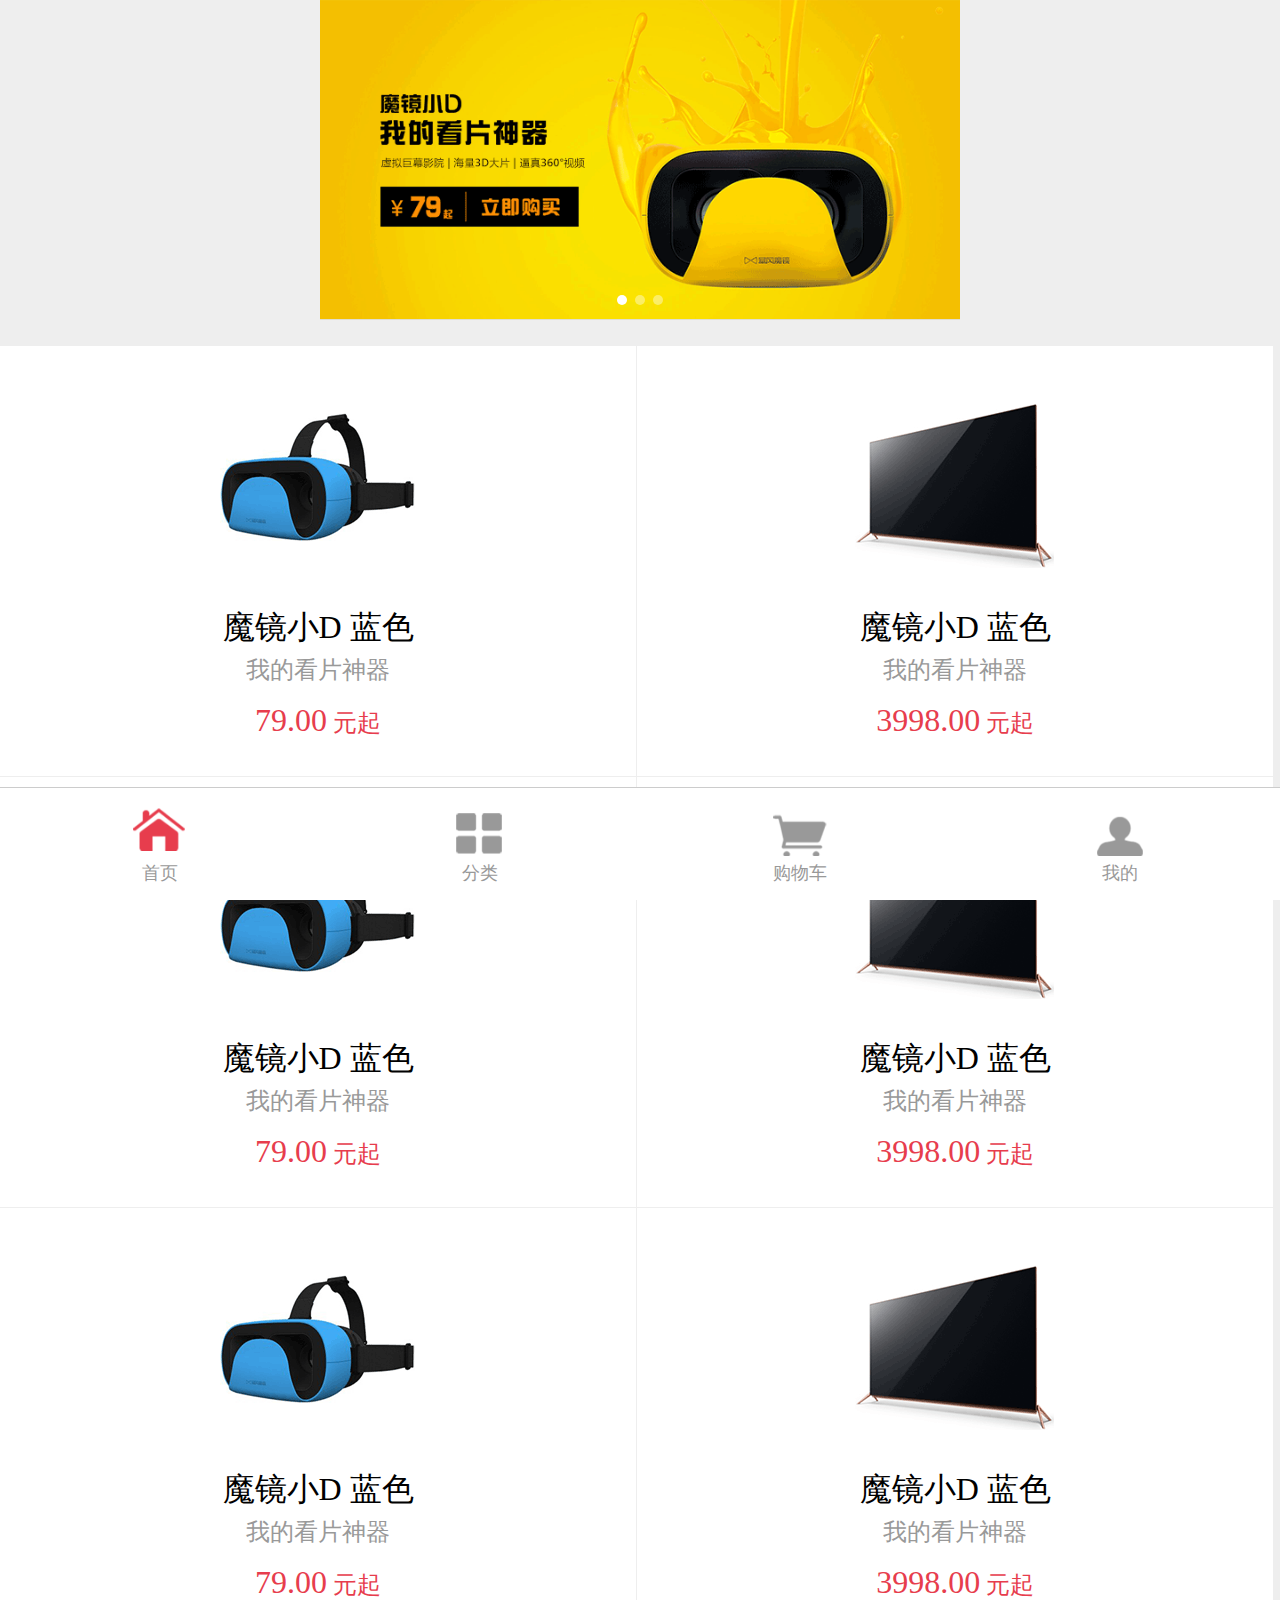
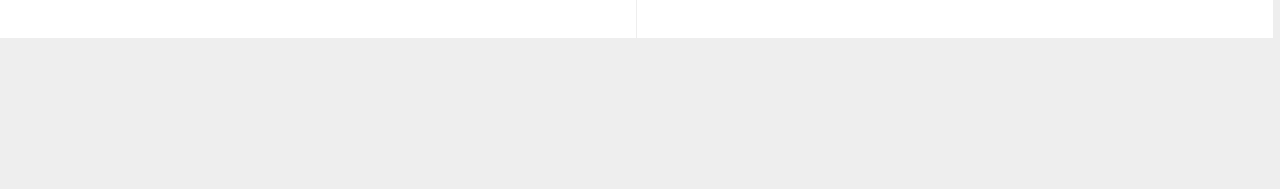
==== commit 68f10321: "gengxinindex" ====
--- a/index.html
+++ b/index.html
@@ -9,44 +9,149 @@
     <meta name="format-detection" content="telephone=no">
     <meta name="format-detection" content="address=no">
     <title>暴风商城</title>
-
     <link rel="stylesheet" href="css/reset.css" type="text/css"/>
-    <link rel="stylesheet" href="css/index.css" type="text/css"/>
+    <link rel="stylesheet" href="css/index2.css" type="text/css"/>
+    <link rel="stylesheet" href="css/idangerous.swiper.css" type="text/css"/>
 
     <script src="js/jquery-1.7.2.min.js" type="text/javascript"></script>
     <script src="js/index.js" type="text/javascript"></script>
 </head>
 <body>
-
-<!--content-->
-<section class="content">
-    <!--main-->
-    <section class="main">
-        <ul class="products">
-            <li>
-                <dl>
-                    <dt><a href="#"><img src="images/keCo.png" alt=""/></a></dt>
-                    <dd>
-                        <h3 class="titleH">可口可乐听装 330ml</h3>
-                        <p class="priceP">0.01<i>元</i></p>
-                        <p><input type="submit" value="立即购买"  class="btnBuy"></p>
-                    </dd>
-                </dl>
+<!--banner-->
+<!--<div class="banner">
+    <img src="images/banner.png"/>
+</div>-->
+<div class="choose_tasks">
+    <div class="swiper-container" style="cursor: -webkit-grab;">
+        <ul class="swiper-wrapper">
+            <li class="swiper-slide swiper-slide1">
+               <a href="#"><img src="images/banner.png"></a>
             </li>
-            <li>
-                <dl>
-                    <dt><a href="#"><img src="images/keCo.png" alt=""/></a></dt>
-                    <dd>
-                        <h3 class="titleH">可口可乐听装 330ml</h3>
-                        <p class="priceP">0.01<i>元</i></p>
-                        <p><input type="submit" value="立即购买"  class="btnBuy"></p>
-                    </dd>
-                </dl>
+            <li class="swiper-slide swiper-slide1">
+                <a href="#"><img src="images/banner.png"></a>
+            </li>
+            <li class="swiper-slide swiper-slide1 swiper-slide-visible swiper-slide-active">
+                <a href="#"><img src="images/banner.png"></a>
             </li>
         </ul>
-    </section>
-    <!--main end-->
-</section>
-<!--content end-->
+        <div class="pagination"><span class="swiper-pagination-switch swiper-visible-switch swiper-active-switch"></span></div>
+    </div>
+</div>
+<!--banner end-->
+<!--main-->
+<div class="main">
+    <ul class="mainList">
+        <li>
+            <dl>
+                <dt><a href="商品详情页.html"><img src="images/pp.png"/></a></dt>
+                <dd>
+                    <h3>魔镜小D 蓝色</h3>
+                    <p>我的看片神器</p>
+                    <p class="price">79.00<i>&nbsp;元起</i></p>
+                </dd>
+            </dl>
+        </li>
+        <li>
+            <dl>
+                <dt><a href="#"><img src="images/pp2.png"/></a></dt>
+                <dd>
+                    <h3>魔镜小D 蓝色</h3>
+                    <p>我的看片神器</p>
+                    <p class="price">3998.00<i>&nbsp;元起</i></p>
+                </dd>
+            </dl>
+        </li>
+        <li>
+            <dl>
+                <dt><a href="商品详情页.html"><img src="images/pp.png"/></a></dt>
+                <dd>
+                    <h3>魔镜小D 蓝色</h3>
+                    <p>我的看片神器</p>
+                    <p class="price">79.00<i>&nbsp;元起</i></p>
+                </dd>
+            </dl>
+        </li>
+        <li>
+            <dl>
+                <dt><a href="#"><img src="images/pp2.png"/></a></dt>
+                <dd>
+                    <h3>魔镜小D 蓝色</h3>
+                    <p>我的看片神器</p>
+                    <p class="price">3998.00<i>&nbsp;元起</i></p>
+                </dd>
+            </dl>
+        </li>
+        <li>
+            <dl>
+                <dt><a href="商品详情页.html"><img src="images/pp.png"/></a></dt>
+                <dd>
+                    <h3>魔镜小D 蓝色</h3>
+                    <p>我的看片神器</p>
+                    <p class="price">79.00<i>&nbsp;元起</i></p>
+                </dd>
+            </dl>
+        </li>
+        <li>
+            <dl>
+                <dt><a href="#"><img src="images/pp2.png"/></a></dt>
+                <dd>
+                    <h3>魔镜小D 蓝色</h3>
+                    <p>我的看片神器</p>
+                    <p class="price">3998.00<i>&nbsp;元起</i></p>
+                </dd>
+            </dl>
+        </li>
+    </ul>
+</div>
+<!--main end-->
+<div class="clear"></div>
+<!--footer-->
+<div class="hFooter">
+    <div class="fNav">
+        <a href="#">
+            <div class="foNav fh"></div>
+        </a>
+        <p>首页</p>
+    </div>
+    <div class="fNav">
+        <a href="#">
+            <div class="foNav fc"></div>
+        </a>
+        <p>分类</p>
+    </div>
+    <div class="fNav">
+        <a href="orderDetial.html">
+            <div class="foNav fCart"></div>
+        </a>
+        <p>购物车</p>
+    </div>
+    <div class="fNav">
+        <a href="orderCenter.html">
+            <div class="foNav fp"></div>
+        </a>
+        <p>我的</p>
+    </div>
+</div>
+<!--footer end-->
+<script type="text/javascript" src="js/idangerous.swiper.min.js"></script>
+<script type="text/javascript">
+    //swiper轮播插件初始化
+    $(document).ready(function(){
+        var mySwiper = new Swiper('.swiper-container',{
+            pagination: '.pagination',
+            loop:true,
+            grabCursor: true,
+            paginationClickable: true,
+            autoplay:3000,
+            autoplayDisableOnInteraction:false,
+            calculateHeight:true
+        });
+
+        $(".swiper-wrapper div").each(function(){
+            $(this).css("display","block");
+        });
+
+    });
+</script>
 </body>
 </html>--- a/css/index2.css
+++ b/css/index2.css
@@ -0,0 +1,524 @@
+.return{
+    height: .9rem;
+    background-color: #fff;
+}
+.return span {
+    position: absolute;
+    left: 0.6rem;
+    top: 0.01rem;
+    display: block;
+}
+.return span:before {
+    content: "";
+    width: 0.22rem;
+    height: 0.22rem;
+    border-top: 2px solid #999;
+    border-left: 2px solid #999;
+    transform: rotate(-45deg);
+    -webkit-transform: rotate(-45deg);
+    position: absolute;
+    left: -0.2rem;
+    top: 0.35rem;
+}
+.return .share{
+    width: .45rem;
+    height: .41rem;
+    display: block;
+    float: right;
+    background: url("../images/ico/share.jpg") no-repeat;
+    background-size: contain;
+    margin-right: .3rem;
+    margin-top: .3rem;
+}
+.goodsChange{
+    background-color: #fff;
+    margin-bottom: .3rem;
+    margin-top: -1px;
+}
+/*��Ʒ����ҳ��ʽ*/
+.goodsChangeImg{
+    border-bottom: 1px solid #dfdfdf;
+}
+.goodsChange .choose_tasks .swiper-container{
+    margin-bottom: .1rem;
+}
+.goodsChangeImg .swiper-container .swiper-wrapper{
+    margin-bottom: .3rem;
+}
+.goodsChangeImg .swiper-slide img{
+    width: 50%;
+    margin: 0 auto;
+    display: block;
+    min-width: 50%;
+    max-width: 50%;
+}
+
+.goodsChangeImg .swiper-pagination-switch {
+    background: #b2b2b2;
+    opacity: 1;
+    filter: alpha(opacity=100);
+}
+.goodsChangeImg .swiper-active-switch {
+    background: #333;
+}
+.goodsChangeImg  .pagination{
+    bottom: 0;
+}
+.goodsInfoC{
+    margin-top: .3rem;
+}
+.pagination span:first-child{
+    margin-left: 0;
+}
+/**/
+.goodsInfo h3,.goodsInfo p{
+    font-size: .36rem;
+    padding: 0rem .3rem;
+    height: .36rem;
+    line-height: .36rem;
+    margin-bottom: .2rem;
+}
+.goodsInfo p{
+    color: #e73d4d;
+    padding: 0 .3rem .3rem;
+}
+.goodsInfo p i{
+    font-size: .24rem;
+}
+.selectedTag{
+    height: .9rem;
+    line-height: .9rem;
+    margin-bottom: .3rem;
+    padding: 0 .3rem;
+    background-color: #fff;
+    font-size: .28rem;
+}
+.selectedTag span{
+    margin-right:.2rem;
+}
+.colo1{
+    color: #666;
+}
+.selectedTag em{
+    display: block;
+    position: relative;
+}
+.selectedTag em:before {
+    content: "";
+    width: 0.2rem;
+    height: 0.2rem;
+    border-top: 2px solid #999;
+    border-left: 2px solid #999;
+    transform: rotate(-225deg);
+    -webkit-transform: rotate(-225deg);
+    position: absolute;
+    right: .2rem;
+    top: -0.55rem;
+}
+.comment{
+    margin-bottom: .3rem;
+    background-color: #fff;
+    height: 100%;
+    overflow: hidden;
+}
+.goodsIntroduce{
+    margin-bottom: 1.2rem;
+}
+.commentTitle{
+    font-size: .28rem;
+    color: #666;
+    height: .72rem;
+    line-height: .72rem;
+    border-bottom: 1px solid #ccc;
+    margin: 0 0 0 .3rem;
+}
+.commentList dl{
+    padding: .3rem 0;
+    margin: 0 0 0 .3rem;
+    border-bottom: 1px solid #ccc;
+    height: 100%;
+    overflow: hidden;
+ }
+.commentList dl dt{
+    width:15%;
+    float: left;
+}
+.commentList dl dt img{
+    max-width: .7rem;
+    max-height: .7rem;
+}
+.commentList dl dd{
+    width: 85%;
+    float: left;
+}
+.commentTime{
+    height: .4rem;
+    overflow: hidden;
+}
+.commentTime .score,.commentTime .time{
+    float: left;
+}
+.commentTime .time{
+    width: 2.5rem;
+    font-size: .24rem;
+    color: #999;
+    float: right;
+    margin-right: .2rem;
+}
+.commentC .userComment{
+    padding-bottom: 10px;
+}
+.commentC p,.answer{
+    font-size: .28rem;
+    padding-right: .2rem;
+}
+.answer{
+    padding-top: 10px;
+    border-top: 1px solid #ccc;
+    color: #666;
+}
+.answer a{
+    color: #e73d4d;
+}
+.moreComment{
+    font-size: .28rem;
+    color: #666;
+    text-align: center;
+    height: .7rem;
+    line-height: .7rem;
+}
+.moreComment em{
+    width: .21rem;
+    height: .23rem;
+    background: url("../images/ico/rightArrow.png") no-repeat;
+    background-size: contain;
+    display: inline-block;
+}
+.goodsImg img{
+    max-width: 100%;
+}
+.footer{
+    height: .95rem;
+    width: 100%;
+    line-height: .95rem;
+    background: #fff;
+    position: fixed;
+    left: 0;
+    bottom: 0;
+}
+.buyBtn{
+    width: 4.5rem;
+    height: .72rem;
+    line-height: .72rem;
+    text-align: center;
+    color: #fff;
+    background: #e73d4d;
+    font-size: .28rem;
+    margin: 0 auto;
+    position: absolute;
+    left: 50%;
+    top: 50%;
+    margin-left: -2.25rem;
+    margin-top: -.36rem;
+}
+.footer .home{
+    display: block;
+    width: .42rem;
+    height: .72rem;
+    margin-left: .3rem;
+}
+.footer .home img{
+    max-width: .42rem;
+    vertical-align: middle;
+}
+/*tagLayer*/
+.tagLayer{
+    display: none;
+    position: fixed;
+    left: 0;
+    bottom: 0;
+    z-index:1;
+}
+.mask{
+    width: 100%;
+    height: 100%;
+    background: rgba(0,0,0,.5);
+    position: fixed;
+    left: 0;
+    top: 0;
+    z-index: 2;
+}
+.tagBox{
+    width: 100%;
+    height:9rem;
+    margin: 0 auto;
+    background-color: #fff;
+    position: fixed;
+    z-index: 3;
+    left: 0;
+    bottom:0;
+    overflow-y: scroll;
+}
+.closed{
+    height: .42rem;
+}
+.closed .close{
+    width: .42rem;
+    height: .42rem;
+    display: block;
+    float: right;
+    background: url("../images/ico/closed.png") no-repeat;
+    background-size: contain;
+    margin: .2rem .3rem 0 0;
+}
+.tagBoxC{
+    padding-bottom: 1.5rem;
+}
+.tagBox dl{
+    margin:0 .3rem;
+    height: 100%;
+    overflow: hidden;
+}
+.tagBox dl.colo{
+    margin-top: .3rem;
+}
+.tagBox dt{
+    font-size: .32rem;
+    margin: 0  0 .3rem;
+}
+.tagBox dd ul{
+    height: 100%;
+    overflow: hidden;
+}
+.tagBox dd ul li{
+    padding: 0 .3rem;
+    height: .72rem;
+    line-height: .72rem;
+    float: left;
+    border: 1px solid #ccc;
+    font-size: .28rem;
+    margin-right: .2rem;
+    margin-bottom: .2rem;
+    cursor: pointer;
+}
+.tagBox dd ul li.selected{
+    border: 1px solid #e73d4d;
+    color: #e73d4d;
+}
+.tagBox dd ul li.disable{
+    background-color: #f0f0f0;
+    border: 1px solid #f0f0f0;
+}
+.decrement,.increment{
+    width: .6rem;
+    height: .6rem;
+    text-align: center;
+    line-height: .55rem;
+    font-size: .6rem;
+    color: #fff;
+    background-color: #ccc;
+    display: inline-block;
+    border: 1px solid #ccc;
+    float: left;
+}
+.increment{
+    background-color: #e73d4d;
+    border: 1px solid #e73d4d;
+}
+#buy-num{
+    width: 1.2rem;
+    height: .6rem;
+    line-height: .6rem;
+    text-align: center;
+    font-size: .28rem;
+    color: #999;
+    border: 1px solid #ccc;
+    float: left;
+    margin: 0 .1rem;
+}
+.btnSure{
+    width:100%;
+    height: .96rem;
+    line-height: .96rem;
+    text-align: center;
+    color: #fff;
+    background-color: #e73d4d;
+    font-size: .32rem;
+    margin: .5rem auto 0;
+    -webkit-border-radius: 3px;
+    border-radius: 3px;
+    clear: both;
+    position: fixed;
+    left: 0;
+    bottom: 0;
+
+}
+.returnTop{
+    width: 1rem;
+    height: 1rem;
+    background:url("../images/ico/re-top.png") no-repeat;
+    background-size: contain;
+    border-radius: 100%;
+    position: fixed;
+    right: 10px;
+    bottom: 1.1rem;
+    display: none;
+    opacity: .8;
+}
+
+/*home*/
+.banner{
+    width: 100%;
+}
+.banner img{
+    width: 100%;
+}
+/*main*/
+.main{
+    width: 100%;
+    height: 100%;
+    overflow: hidden;
+    padding-bottom: 1.5rem;
+}
+.mainList{
+    width: 100%;
+}
+.mainList li{
+    width:49.7%;
+    float: left;
+    margin-right: 1px;
+    background-color: #fff;
+    padding: .2rem 0;
+    min-height: 3.9rem;
+    margin-bottom: 1px;
+}
+.mainList li dt{
+    padding: .2rem 0;
+}
+.mainList li img{
+    max-width: 2rem;
+    max-height: 2rem;
+    display: block;
+    vertical-align: middle;
+    margin: 0 auto;
+}
+.mainList li:nth-child(2n){
+    margin-right: 0;
+}
+.mainList li dd h3{
+    font-size: .32rem;
+    text-align: center;
+}
+.mainList li dd p{
+    font-size: .24rem;
+    color: #999;
+    text-align: center;
+    line-height: .4rem;
+}
+.mainList li dd p.price{
+    font-size: .32rem;
+    color: #e73d4d;
+    line-height: .6rem;
+}
+.mainList li dd p.price i{
+    font-size: .24rem;
+}
+/*hFooter*/
+.hFooter{
+    width: 100%;
+    height: .92rem;
+    background-color: #fff;
+    border-top: 1px solid #ccc;
+    position: fixed;
+    left: 0;
+    bottom: 0;
+    padding: .2rem 0 0;
+}
+.fNav{
+    float: left;
+    width: 25%;
+}
+.fNav .foNav{
+    width: .54rem;
+    height: .48rem;
+    background-image: url(../images/ico/fI.png);
+    -webkit-background-size: .54rem 4rem;
+    -moz-background-size: .54rem 4rem;
+    -ms-background-size: .54rem 4rem;
+    -o-background-size: .54rem 4rem;
+    background-size: .54rem 4rem;
+    overflow: hidden;
+    margin: 0 auto;
+}
+.fNav .fh{
+    background-position-y: 0rem;
+}
+
+.fNav .fc{
+    background-position-y: 6.5rem;
+}
+.fNav .fCart{
+    background-position-y: 9.5rem;
+}
+.fNav .fp{
+    background-position-y: 12.5rem;
+}
+
+.fNav p{
+    font-size: .18rem;
+    color: #999;
+    text-align: center;
+    line-height: .35rem;
+}
+/*banner*/
+.choose_tasks .swiper-container {
+    width: 100%;
+    min-width: 320px;
+    margin: 0 auto;
+    margin-bottom: .2rem;
+}
+/*�ֲ�*/
+.swiper-container {
+    width: 100%;
+    max-width: 640px;
+    min-width: 320px;
+    margin: 0 auto;
+}
+.pagination {
+    position: absolute;
+    left: 0;
+    text-align: center;
+    bottom: 15px;
+    width: 100%;
+}
+.swiper-pagination-switch {
+    display: inline-block;
+    width: 10px;
+    height: 10px;
+    border-radius: 20px;
+    background: #fff;
+    opacity: 0.4;
+    filter: alpha(opacity=40);
+    margin: 0 0 0 8px;
+    cursor: pointer;
+}
+.swiper-active-switch {
+    background: #fff;
+    opacity: 1;
+    filter: alpha(opacity=100);
+}
+.swiper-slide {
+    position: relative;
+}
+.swiper-slide img {
+    width: 100%;
+    max-width: 640px;
+    min-width: 320px;
+    margin: 0 auto;
+}
+.goodsChangeImg img{
+    width: 50%;
+    display: block;
+    margin: 0 auto;
+}
+
